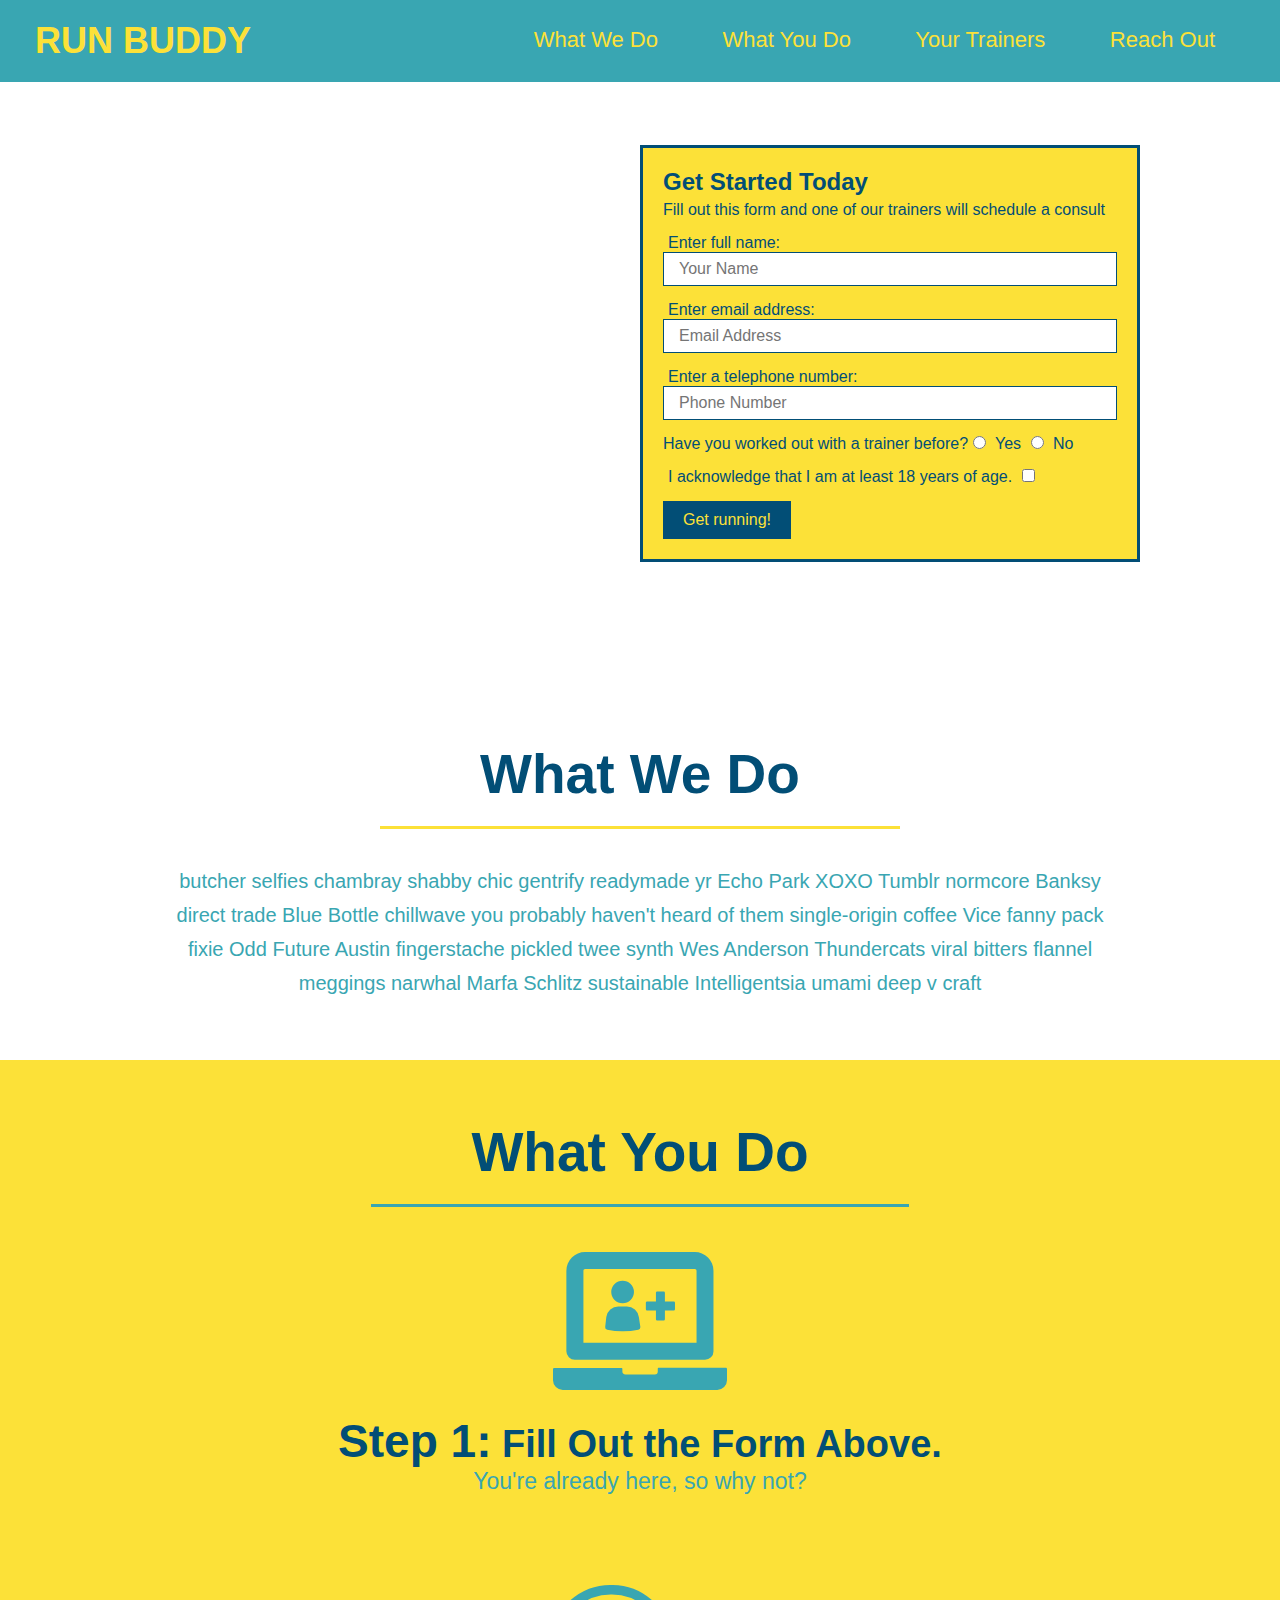
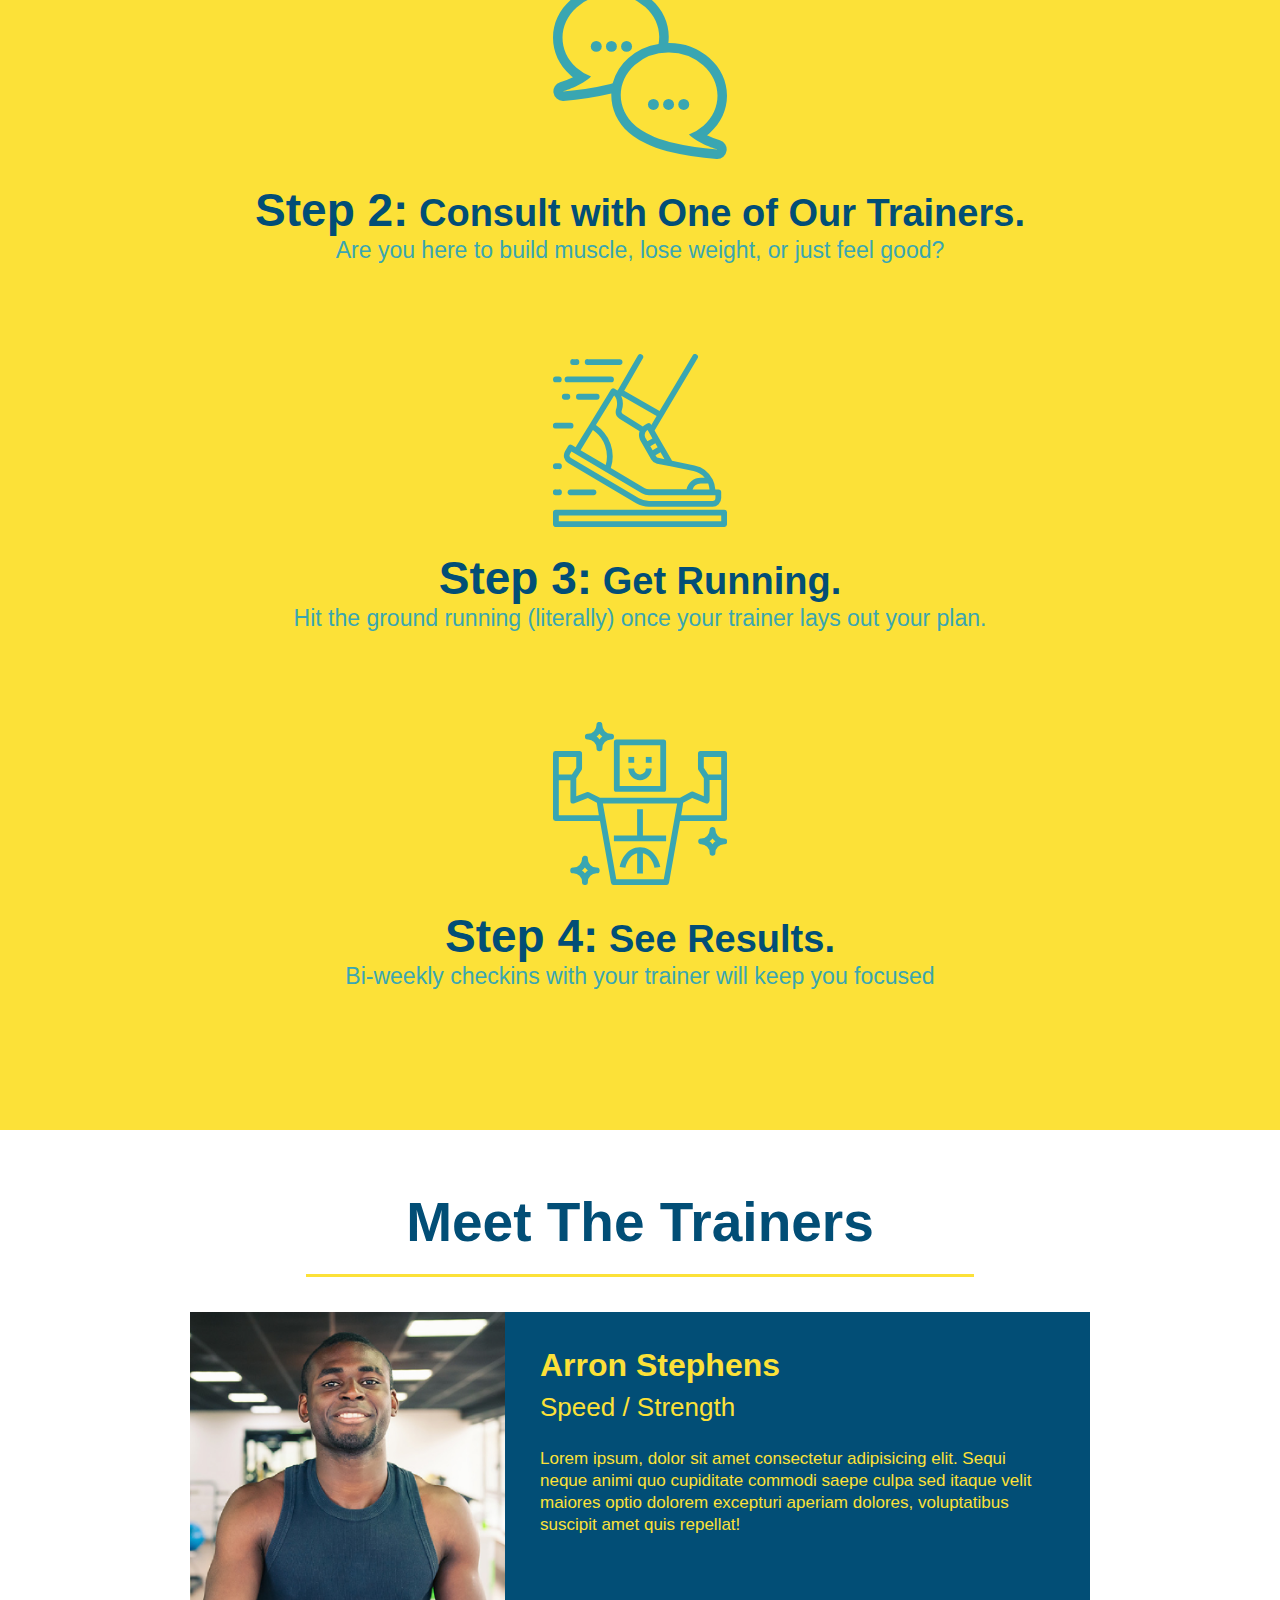
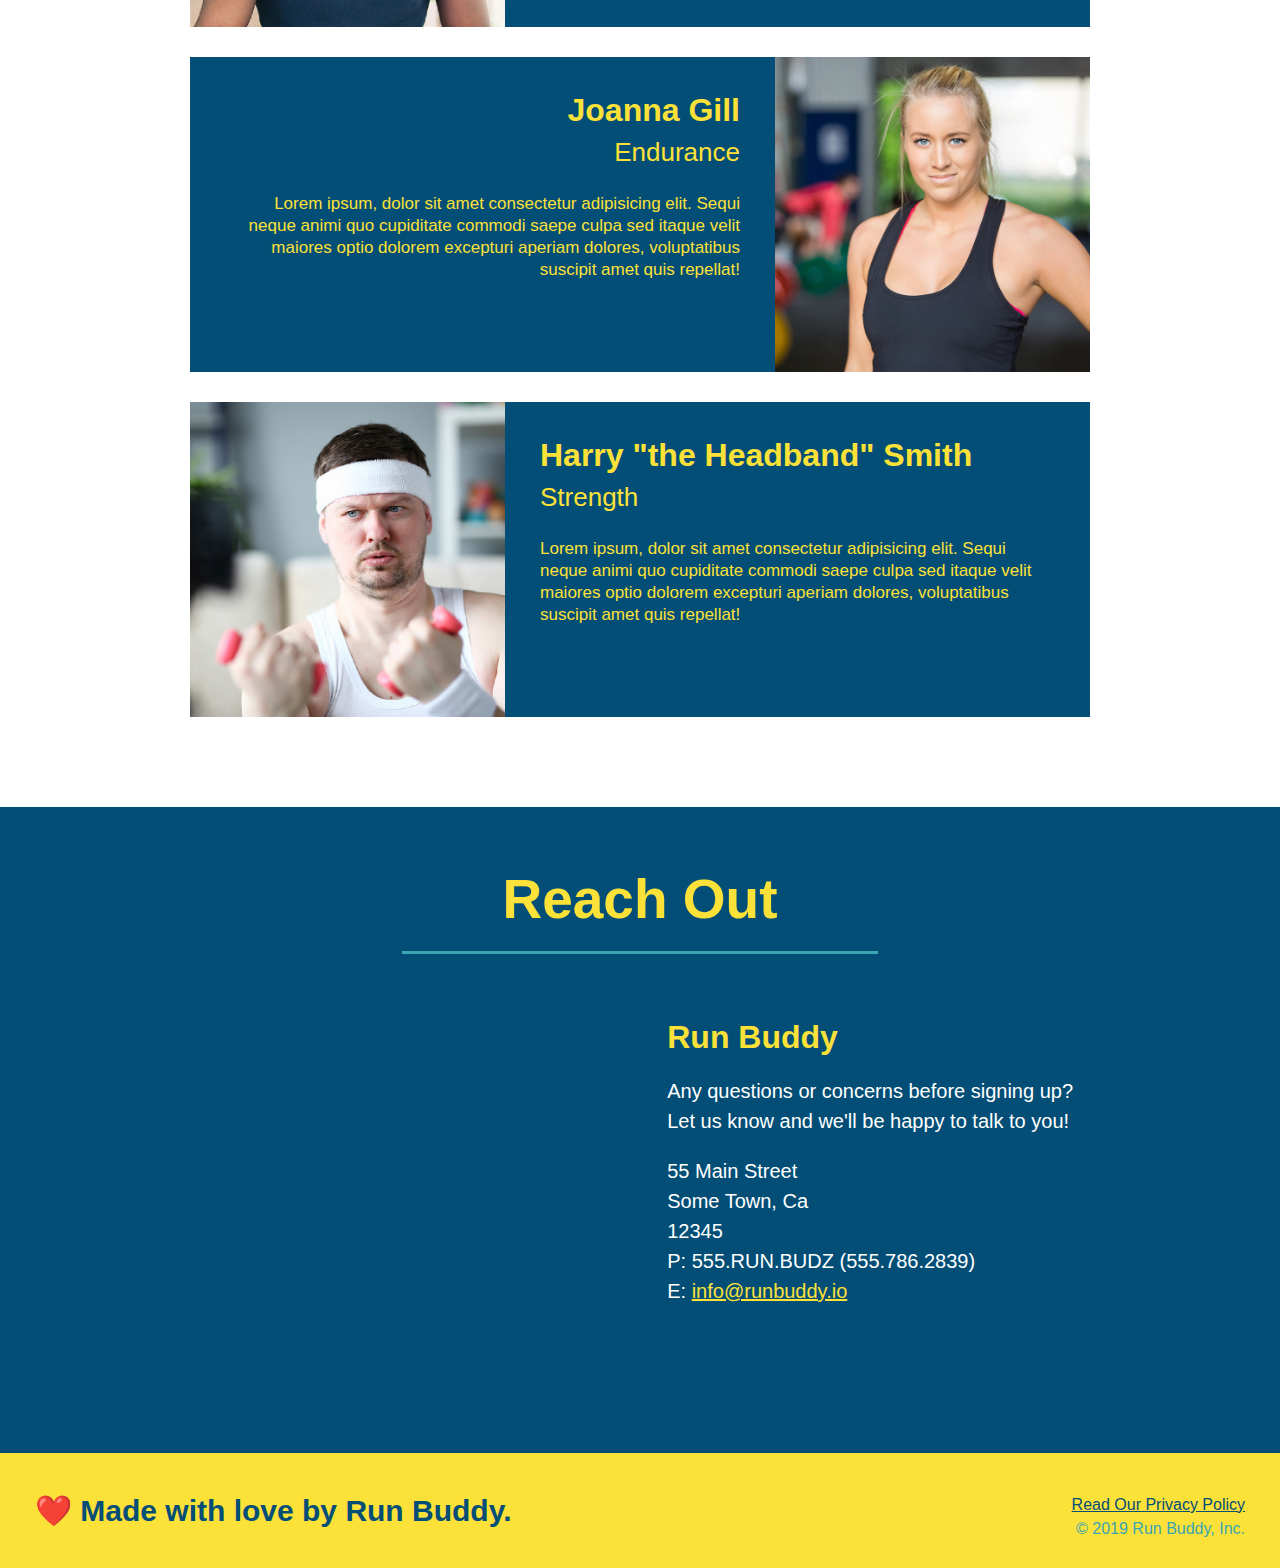
==== index.html @ 7ba54559 "style reach out section" ====
<!DOCTYPE html>
<html lang="en">
<head>
  <meta charset="UTF-8">
  <meta name="viewport" content="width=device-width, initial-scale=1.0">
  <title>Document</title>
  <link rel = "stylesheet" type = "text/css" href = "./assets/css/style.css">
</head>
<body>
<!-- navigation -->
<header>
  <h1>
    <a href="/">RUN BUDDY</a>
  </h1>
  <nav>
    <ul>
      <li>
        <a href="#what-we-do">What We Do</a>
      </li>
      <li>
        <a href="#what-you-do">What You Do</a>
      </li>
      <li>
        <a href="#your-trainers">Your Trainers</a>
      </li>
      <li>
        <a href="#reach-out">Reach Out</a>
      </li>
    </ul>
  </nav>
</header>

<!-- hero/jumbotron -->
<section class="hero">
<div class="hero-form">
<h3>Get Started Today</h3>
<p>Fill out this form and one of our trainers will schedule a consult</p>
<!-- Add form element -->
<form>

  <label for="name">Enter full name:</label>
  <input type="text" placeholder="Your Name" name="name" id="name" class="form-input">
  
  <label for="email">Enter email address:</label>
  <input type="text" placeholder="Email Address" name="email" id="email" class="form-input">
  
  <label for="phone">Enter a telephone number:</label>
  <input type="text" placeholder="Phone Number" name="phone" id="phone" class="form-input">

  <p>
    Have you worked out with a trainer before?
    <input type="radio" name="trainer-confirm" id="trainer-yes" />
    <label for="trainer-yes">Yes</label>
    <input type="radio" name="trainer-confirm" id="trainer-no" />
    <label for="trainer-no">No</label>
  </p>
  <p>
    <label for="checkbox" >
      I acknowledge that I am at least 18 years of age.
    </label>
    <input type="checkbox" name="age-confirm" id="checkbox" />
  </p>
  <button type="submit">
    Get running!
  </button>
</form>
  </div>      
</section>

<!-- "what we do" section -->
<section id="what-we-do" class="intro">
<h2 class="section-title primary-border">What We Do</h2>
<p>
  butcher selfies chambray shabby chic gentrify readymade yr Echo Park XOXO Tumblr normcore Banksy direct trade Blue Bottle chillwave you probably haven't heard of them single-origin coffee Vice fanny pack fixie Odd Future Austin fingerstache pickled twee synth Wes Anderson Thundercats viral bitters flannel meggings narwhal Marfa Schlitz sustainable Intelligentsia umami deep v craft
</p>
</section>

<!-- "what you do" section -->
<section id="what-you-do" class="steps">
<h2 class="section-title secondary-border">What You Do</h2>
<div>
<!-- insert this img element -->
<img src="./assets/images/step-1.svg" alt="" />
<h3>Step 1:<span> Fill Out the Form Above.</span></h3>
<p>You're already here, so why not?</p>
</div>

<div>
<img src="./assets/images/step-2.svg" alt="" />  
<h3>Step 2:<span>  Consult with One of Our Trainers.</span></h3>
<p>Are you here to build muscle, lose weight, or just feel good?</p>
</div>

<div>
<img src="./assets/images/step-3.svg" alt="" />
<h3>Step 3:<span>  Get Running.</span></h3>
<p>Hit the ground running (literally) once your trainer lays out your plan.</p>
</div>

<div>
<img src="./assets/images/step-4.svg" alt="" />
<h3>Step 4:<span>  See Results.</span></h3>
<p>Bi-weekly checkins with your trainer will keep you focused</p>
</div>
</section>

<!-- "meet the trainers" section -->
<section id="your-trainers" class="trainers">
<h2 class="section-title primary-border">Meet The Trainers</h2>
<article class="trainer">
  <img src="./assets/images/trainer-1.jpg" alt="Arron Stephens in his workout clothes, ready to pump iron" />
  <div class="trainer-bio text-left">
    <h3>Arron Stephens</h3>
    <h4>Speed / Strength</h4>
    <p>
      Lorem ipsum, dolor sit amet consectetur adipisicing elit. Sequi neque animi quo cupiditate commodi saepe culpa sed
      itaque velit maiores optio dolorem excepturi aperiam dolores, voluptatibus suscipit amet quis repellat!
    </p>
  </div>
</article>
<!-- second trainer bio -->
<article class="trainer">
  <div class="trainer-bio text-right">
    <h3>Joanna Gill</h3>
    <h4>Endurance</h4>
    <p>
      Lorem ipsum, dolor sit amet consectetur adipisicing elit. Sequi neque animi quo cupiditate commodi saepe culpa sed
      itaque velit maiores optio dolorem excepturi aperiam dolores, voluptatibus suscipit amet quis repellat!
    </p>
  </div>
  <img src="./assets/images/trainer-2.jpg" alt="Joanna Gill cooling off after a workout" />
</article>

<!-- third trainer bio -->
<article class="trainer">
  <img src="./assets/images/trainer-3.jpg" alt="Harry Smith wearing a headband and lifting comically small pink weights" />
  <div class="trainer-bio text-left">
    <h3>Harry "the Headband" Smith</h3>
    <h4>Strength</h4>
    <p>
      Lorem ipsum, dolor sit amet consectetur adipisicing elit. Sequi neque animi quo cupiditate commodi saepe culpa sed
      itaque velit maiores optio dolorem excepturi aperiam dolores, voluptatibus suscipit amet quis repellat!
    </p>
  </div>
</article>
</section>

<!-- "reach out" section -->
<section  id="reach-out" class="contact">
<h2 class="section-title secondary-border">Reach Out</h2>
<div class="contact-info">
  <iframe src="https://www.google.com/maps/embed?pb=!1m18!1m12!1m3!1d3147.1079747227936!2d-120.42364418397035!3d37.92790791110593!2m3!1f0!2f0!3f0!3m2!1i1024!2i768!4f13.1!3m3!1m2!1s0x8090c49129b6ac57%3A0xb56c7eb95a2cd8bd!2sMain%20St%2C%20California%2095327!5e0!3m2!1sen!2sus!4v1616426329495!5m2!1sen!2sus"  
  style="border:0;" 
  allowfullscreen="" 
  loading="lazy">
  </iframe>
  <div>
    <h3>Run Buddy</h3>
    <p>
      Any questions or concerns before signing up?
      <br />
      Let us know and we'll be happy to talk to you!
    </p>
    <address>
      55 Main Street <br/>
      Some Town, Ca <br/>
      12345<br />
      P: 555.RUN.BUDZ (555.786.2839)<br/>
      E: <a href="mailto:info@runbuddy.io">info@runbuddy.io</a>
    </address>
  </div>
</div>
</section>

<!-- footer -->
<footer>
<h2>❤️ Made with love by Run Buddy.</h2>
<div>
<a href="#">Read Our Privacy Policy</a><br />
&copy; 2019 Run Buddy, Inc.
</div>
</footer>
</body>
</html>
---- assets/css/style.css ----
* {
  margin: 0;
  padding: 0;
  box-sizing: border-box;
}
body {
  /* more on this crazy alphanumerical value in a minute! */
  color: #39a6b2;
  font-family: Helvetica, Arial, sans-serif;
}
/* apply styles to <header> */
header {
  padding: 20px 35px;
  background-color: #39a6b2;
}
header h1 {
  font-weight: bold;
  font-size: 36px;
  color: #fce138;
  margin: 0;
  display: inline;
}
header a {
  text-decoration: none;
  color: #fce138;
}
header nav {
  float: right;
  margin: 7px 0;
}
header nav ul li {
  display: inline;
}
header nav ul li a {
  margin: 0 30px;
  font-weight: lighter;
  font-size: 22px;
}
/*-------header ends----------------*/

/*------------------footer section-------------------*/
footer {
  background: #fce138;
  width: 100%;
  padding: 40px 35px;
}
footer h2 {
  display: inline;
  color: #024e76;
  font-size: 30px;
  margin: 0;
}
footer div {
  float: right;
  line-height: 1.5;
  text-align: right;
}
footer a {
  color: #024e76;
}
/*-------------footer ends--------------*/


/* Hero Style Start */
.hero {
  background-image: url("https://static.fullstack-bootcamp.com/module-1/hero-bg.jpg"); 
  height: 600px;
  background-size: cover;
  background-position: center;
  position: relative;
}
.hero-form {
 border: 3px solid #024e76;
  background-color: #fce138;
  padding: 20px;
  width: 500px;
  color: #024e76;
  position: absolute;
  bottom: 120px;
  right: 140px;
}

.hero-form h3 {
  font-size: 24px;
  margin: 0;
}

.hero-form p {
  margin: 5px 0 15px 0;
}

.form-input {
  border: 1px solid #024e76;
  display: block;
  padding: 7px 15px;
  font-size: 16px;
  color: #024e76;
  width: 100%;
  margin-bottom: 15px;
}
.hero-form label {
  margin: 0 5px;
}
.hero-form button {
  color: #fce138;
  background-color: #024e76;
  border: none;
  padding: 10px 20px;
  font-size: 16px;
}
/* Hero Style End */

/*------what we do section-------*/
.intro {
  text-align: center;
}
.intro h2 {

}
.intro p {
  line-height: 1.7;
  color: #39a6b2;
  width: 80%;
  font-size: 20px;
  margin: 0 auto;
}
/*--------what we do section ends-----*/


/*----------what you do section---------*/
.steps {
  text-align: center;
  background: #fce138;
}
.steps h2 {
  
}
.steps div {
  margin-bottom: 80px;
}

.steps img {
  width: 15%;
  margin: 10px 0;
}

.steps h3 {
  color: #024e76;
  font-size: 46px;
  margin-top: 10px;
}

.steps p {
  color: #39a6b2;
  font-size: 23px;
}
.steps span {
  font-size: 38px;
}
/*--------------what you do section ends--------*/

/*----meet the trainers section-------*/
.trainers {
  text-align: center;
}
.trainer {
  width: 900px;
  margin: 0 auto 30px auto;
  background: #024e76;
  color: #fce138;
  overflow: auto;
}
.trainer img {
  width: 35%;
  float: left;
}

.trainer-bio {
  padding: 35px;
  float: left;
  width: 65%;
}

.trainer-bio h3 {
  font-size: 32px;
  margin-bottom: 8px;
}

.trainer-bio h4 {
  font-weight: lighter;
  font-size: 26px;
  margin-bottom: 25px;
}

.trainer-bio p {
  font-size: 17px;
  line-height: 1.3;
}

/*--------------meet the trainers ends--------*/

/*-------------reach out section----------------*/
.contact {
  text-align: center;
  background: #024e76;
}
.contact h2 {
  color: #fce138;
}
.contact-info iframe {
  width: 400px;
  height: 400px;
}
.contact-info div {
  width: 410px;
  display: inline-block;
  vertical-align: top;
  text-align: left;
  margin: 30px 0 0 60px;
  color: white;
}
.contact-info h3 {
  color: #fce138;
  font-size: 32px;
}

.contact-info p, .contact-info address {
  margin: 20px 0;
  line-height: 1.5;
  font-size: 20px;
  font-style: normal;
}

.contact-info a {
  color: #fce138;
}






/*------------------------------reach out ends-------------*/




/*----------independent section-----*/
section {
  padding: 60px;
}

.section-title {
  font-size: 55px;
  color: #024e76;
  margin-bottom: 35px;
  padding: 0 100px 20px 100px;
  display: inline-block;
  border-bottom: 3px solid;
}

.primary-border {
  border-color: #fce138;
}

.secondary-border {
  border-color: #39a6b2;
}
.text-left {
  text-align: left;
}

.text-right {
  text-align: right;
}
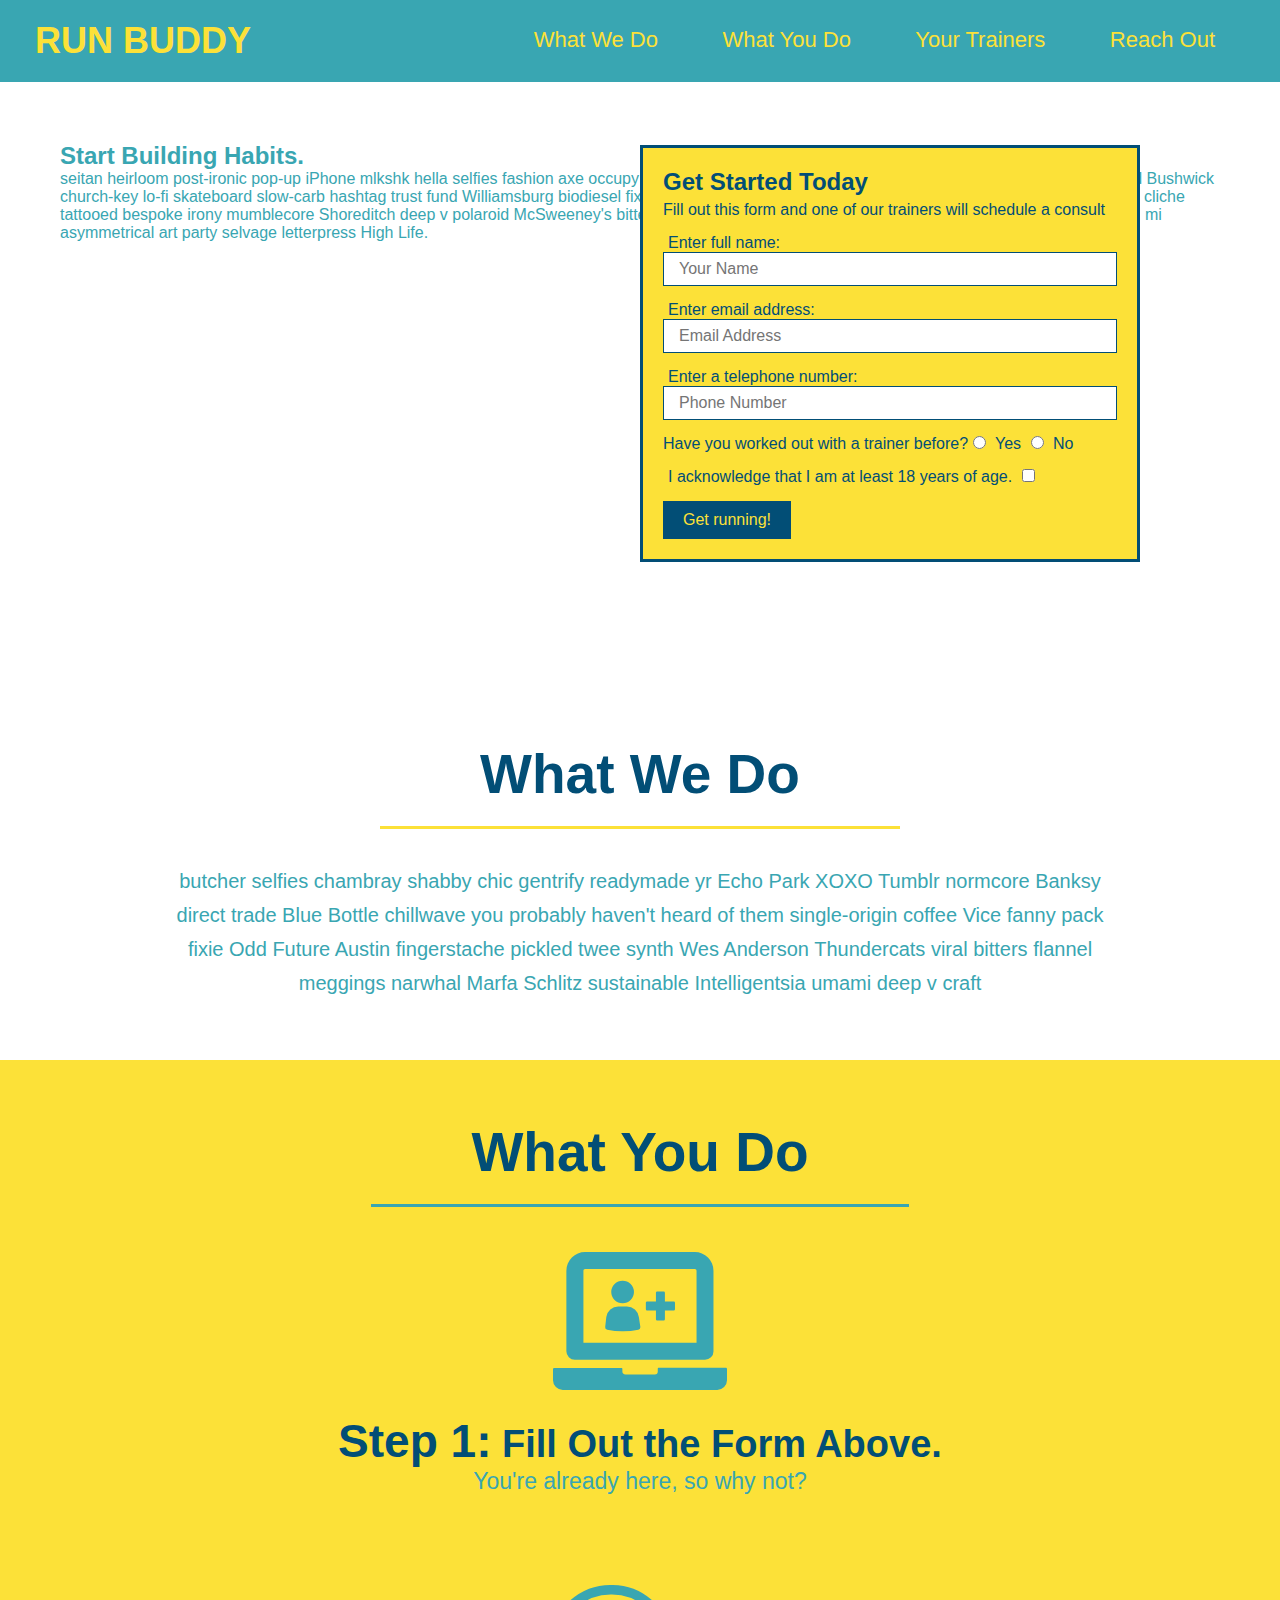
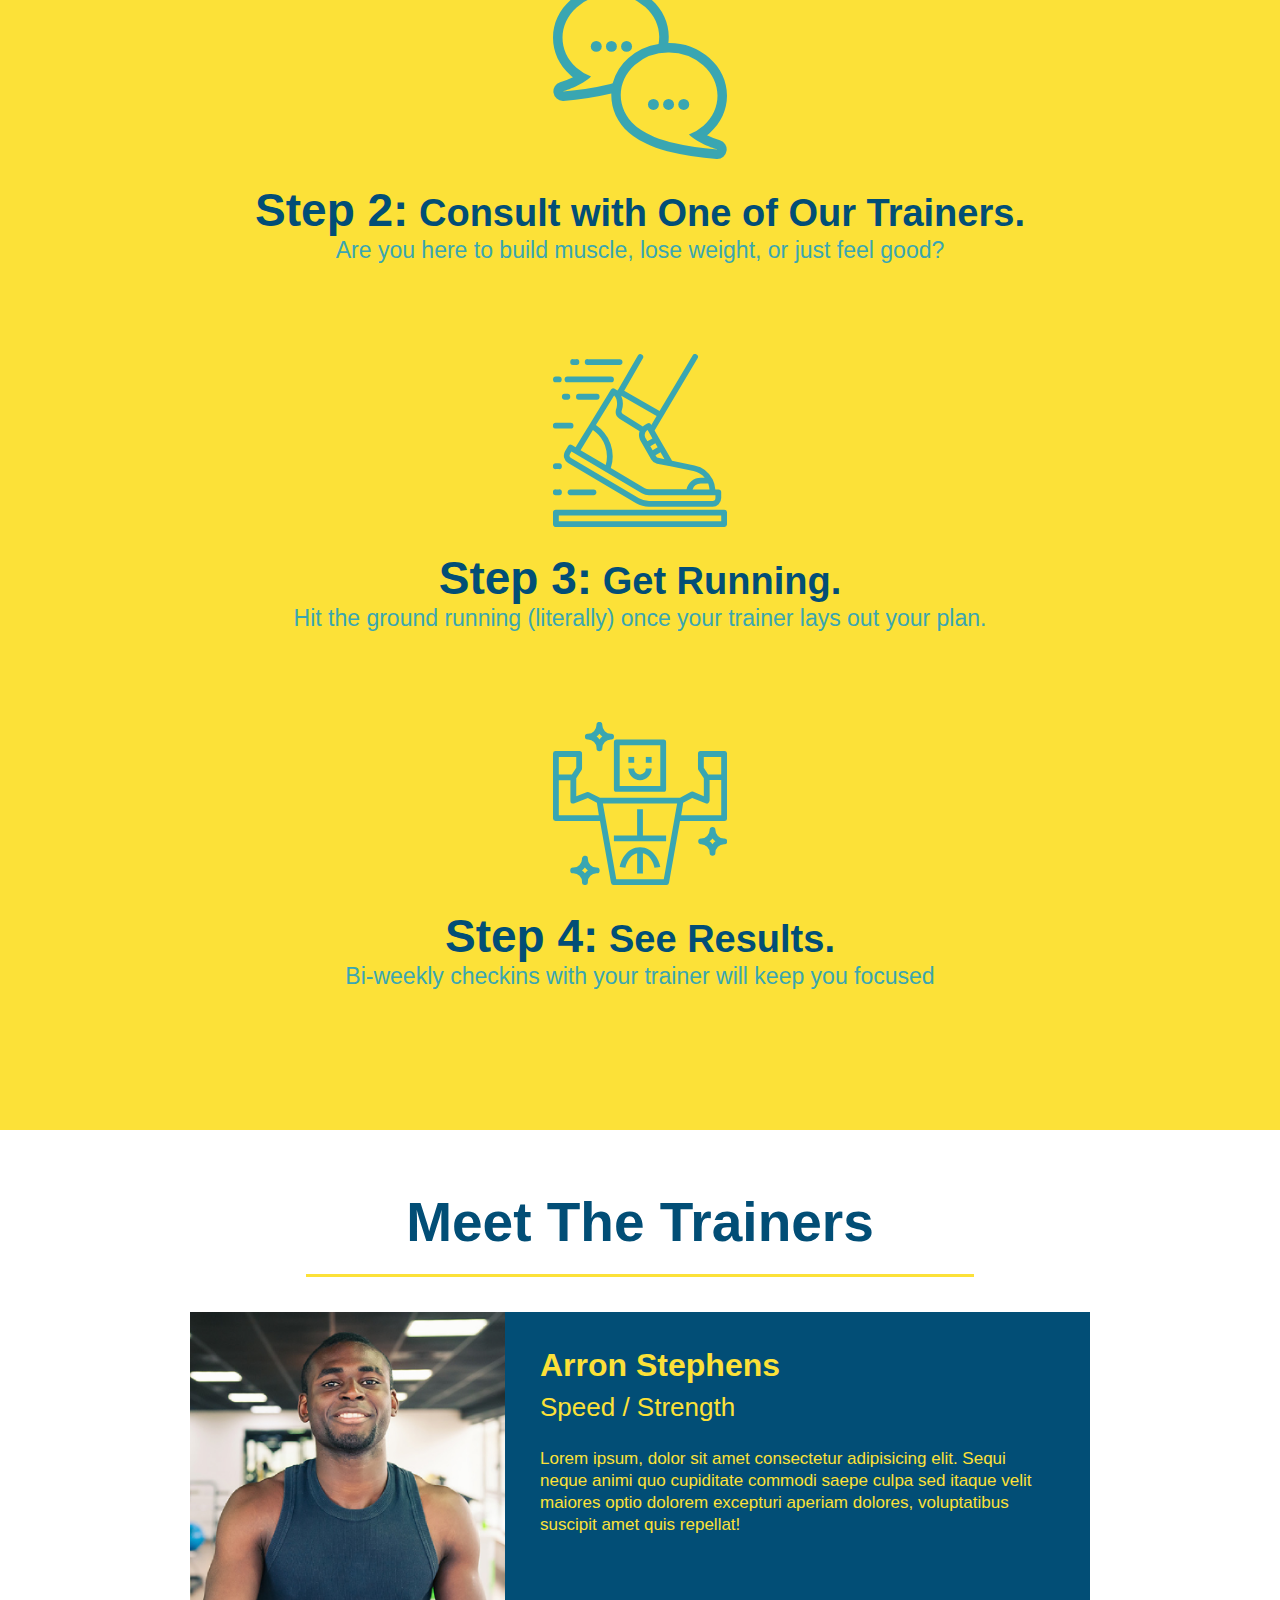
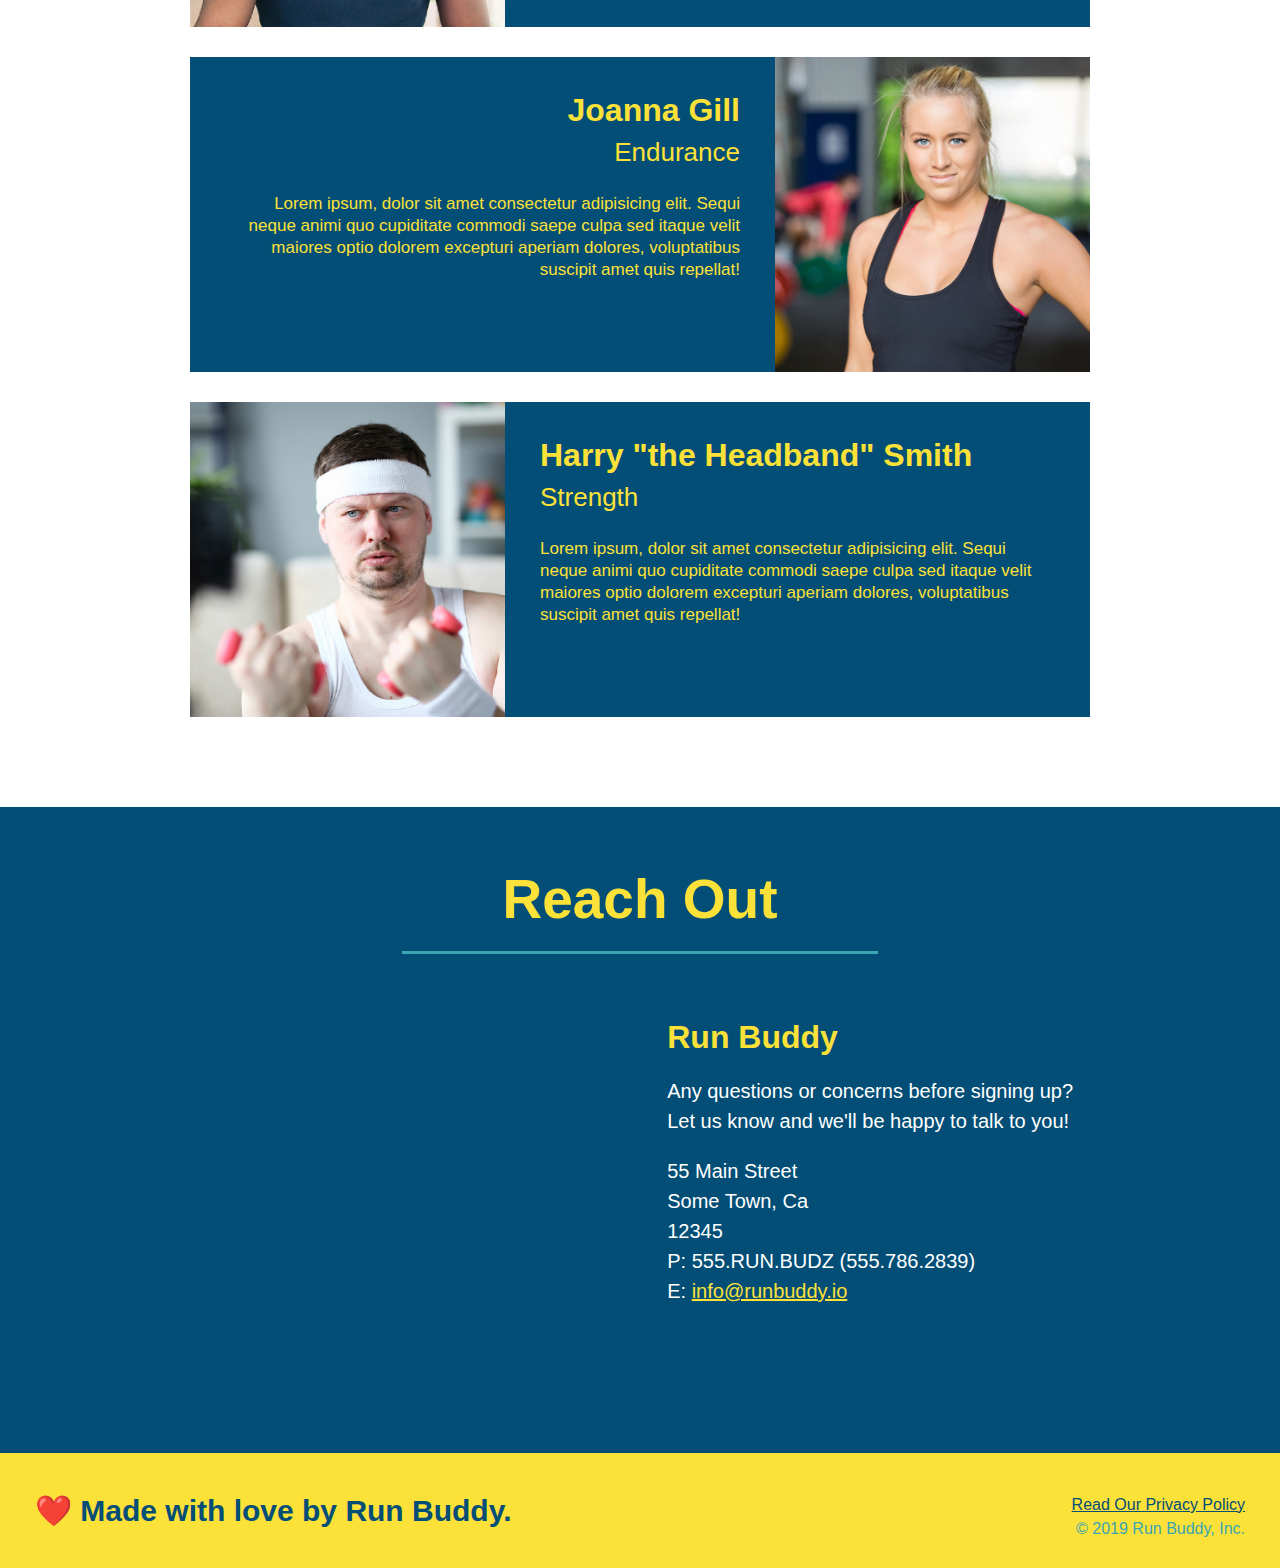
==== commit 771f9a42: "add content to hero, replace image" ====
--- a/index.html
+++ b/index.html
@@ -32,6 +32,13 @@
 
 <!-- hero/jumbotron -->
 <section class="hero">
+  <div class="hero-cta">
+  
+    <h2>Start Building Habits.</h2>
+    <p>
+      seitan heirloom post-ironic pop-up iPhone mlkshk hella selfies fashion axe occupy readymade put a bird on it messenger bag Wes Anderson Schlitz plaid Bushwick church-key lo-fi skateboard slow-carb hashtag trust fund Williamsburg biodiesel fixie farm-to-table 8-bit banjo XOXO Banksy chillwave bicycle rights retro cliche tattooed bespoke irony mumblecore Shoreditch deep v polaroid McSweeney's bitters cray gentrify tofu Marfa you probably haven't heard of them yr banh mi asymmetrical art party selvage letterpress High Life.
+    </p>
+  </div>
 <div class="hero-form">
 <h3>Get Started Today</h3>
 <p>Fill out this form and one of our trainers will schedule a consult</p>
--- a/assets/css/style.css
+++ b/assets/css/style.css
@@ -63,7 +63,10 @@
 
 /* Hero Style Start */
 .hero {
+  /*
   background-image: url("https://static.fullstack-bootcamp.com/module-1/hero-bg.jpg"); 
+  */
+  background-image: url("https://static.fullstack-bootcamp.com/module-2/flipped-hero-image.jpg");
   height: 600px;
   background-size: cover;
   background-position: center;
@@ -107,6 +110,9 @@
   border: none;
   padding: 10px 20px;
   font-size: 16px;
+}
+.hero-cta {
+
 }
 /* Hero Style End */
 
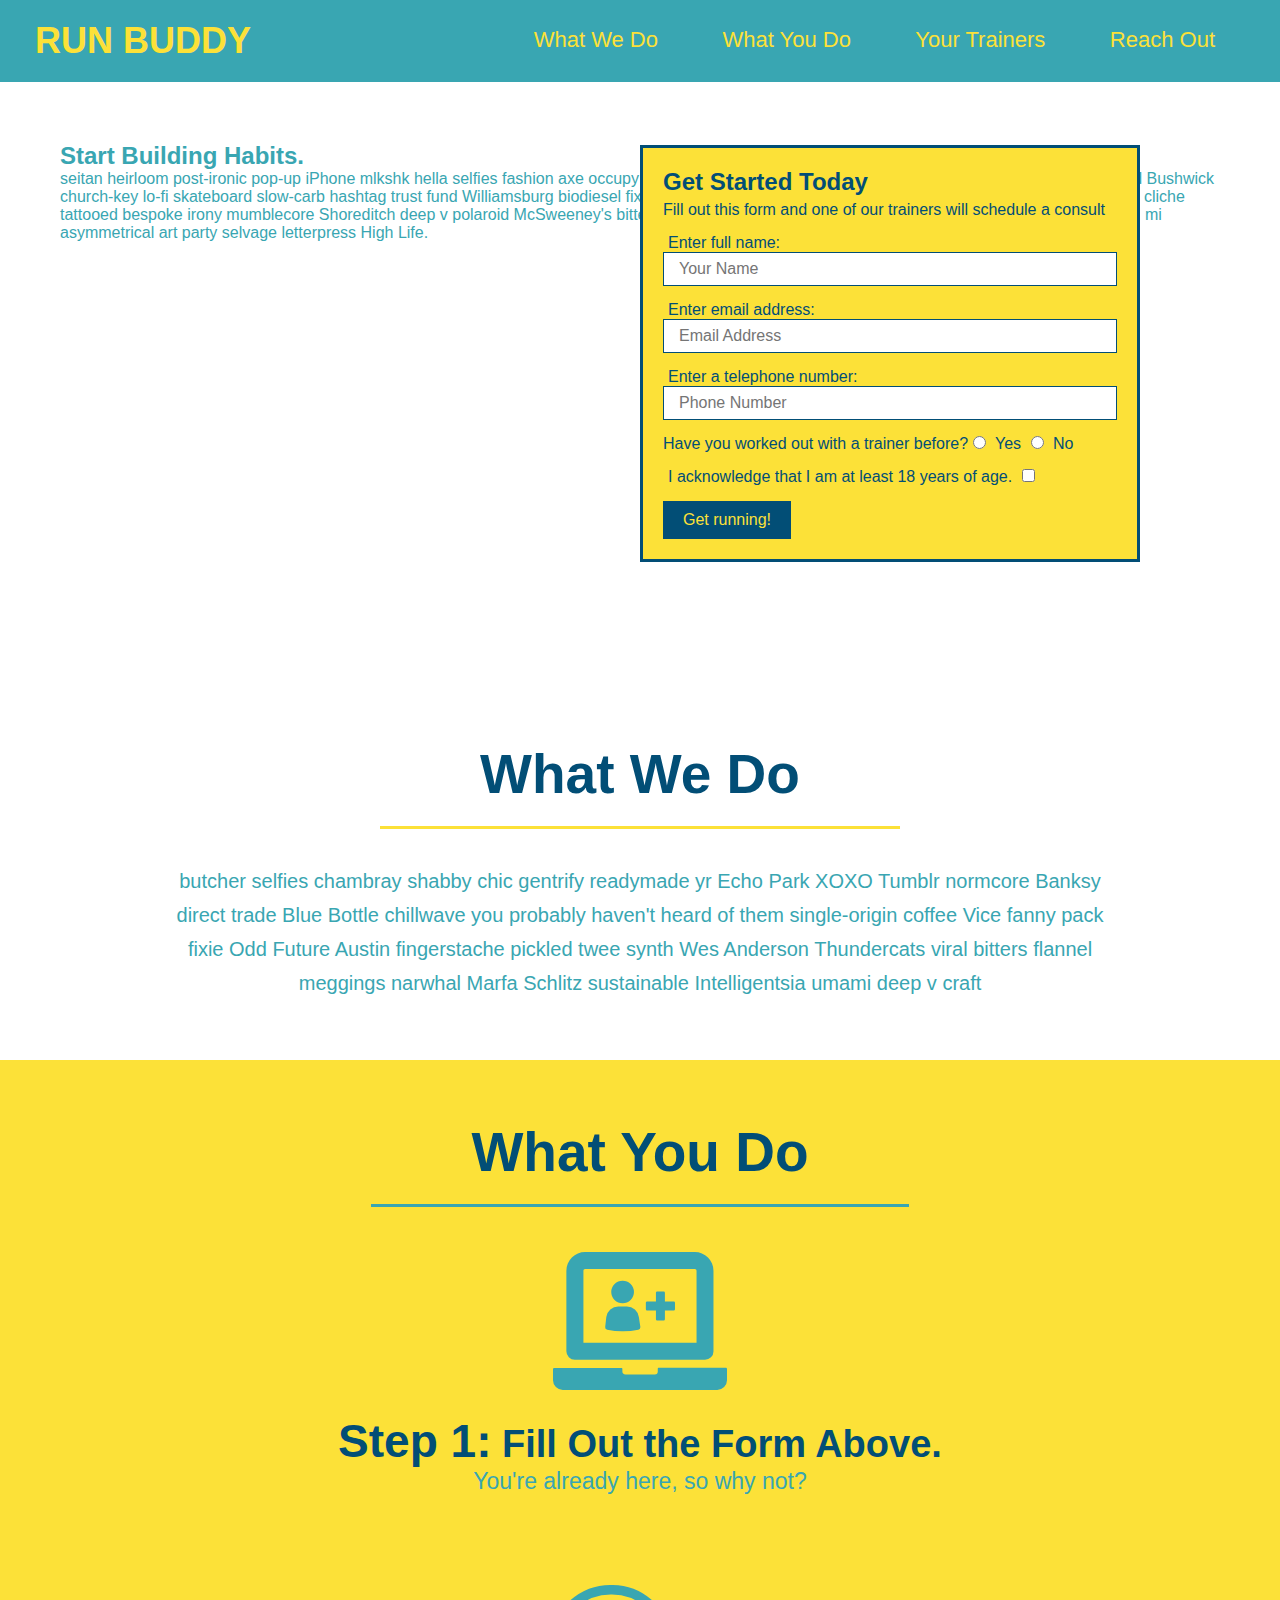
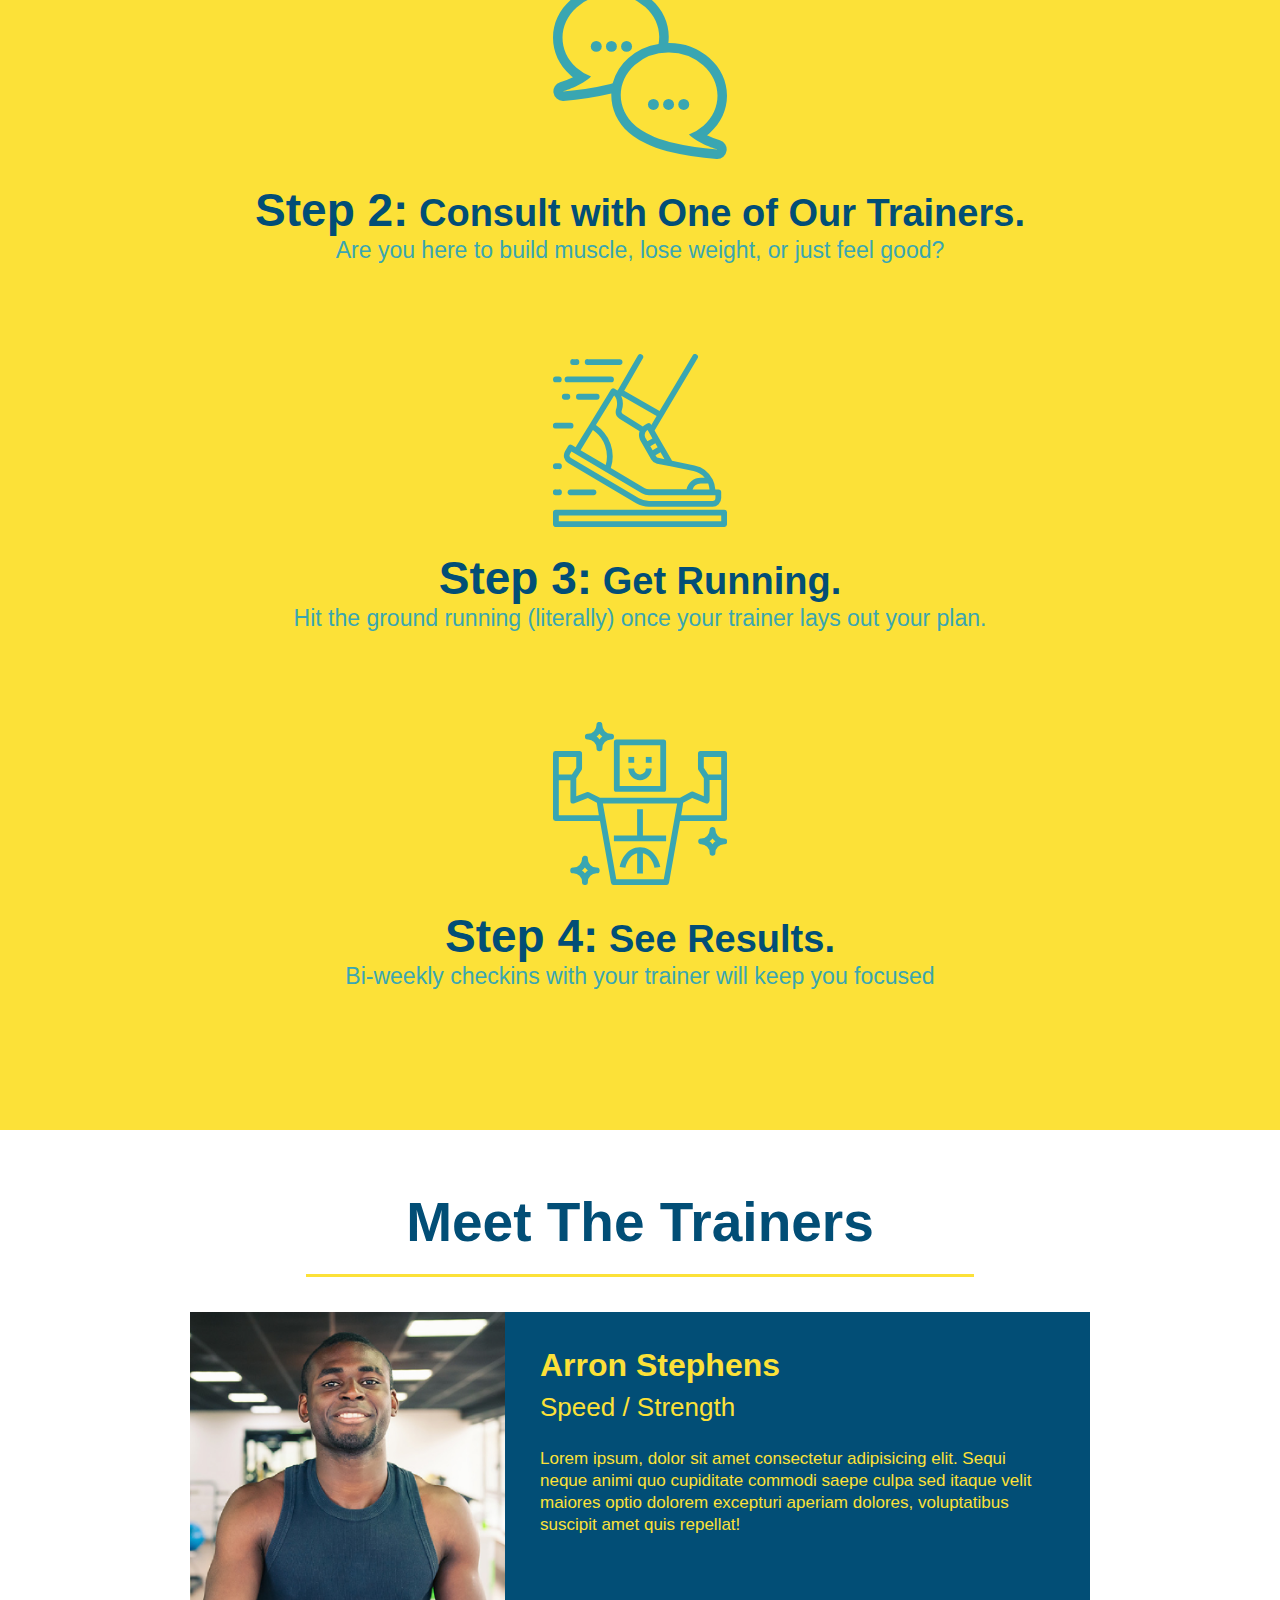
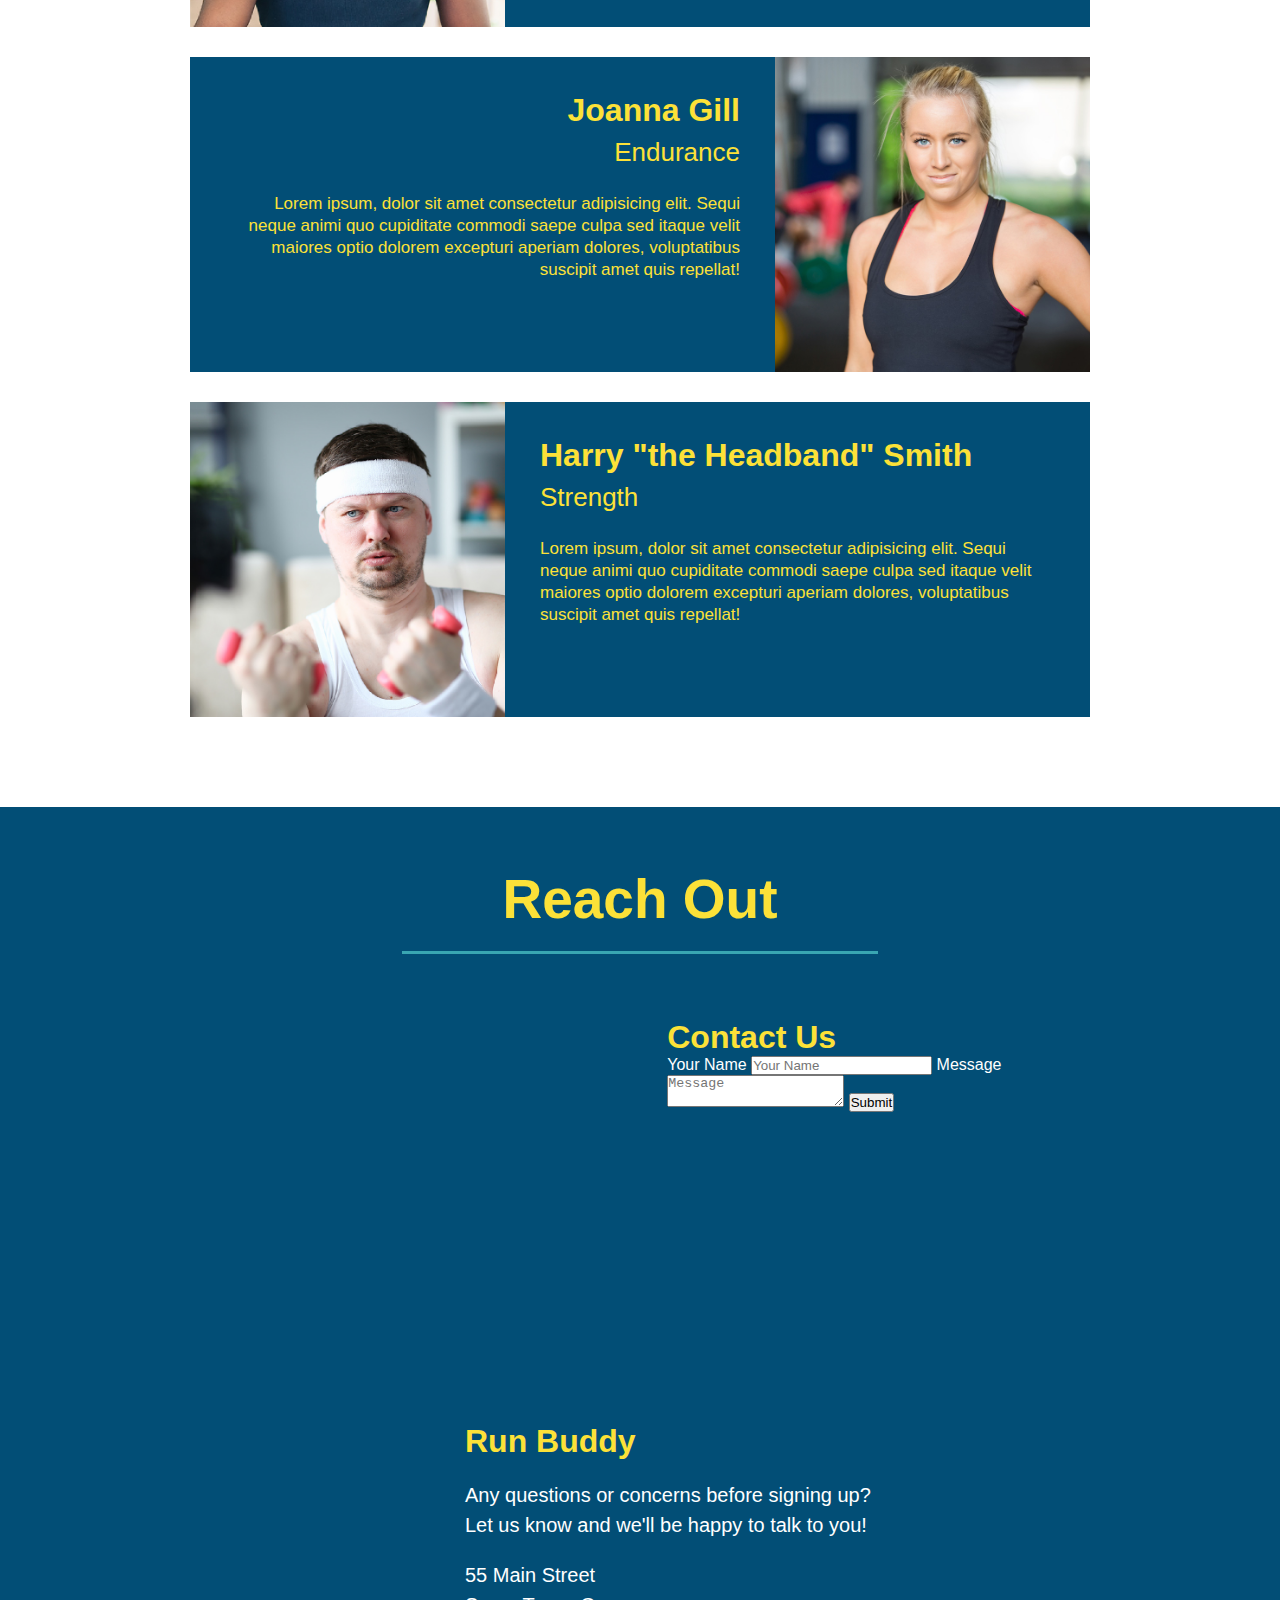
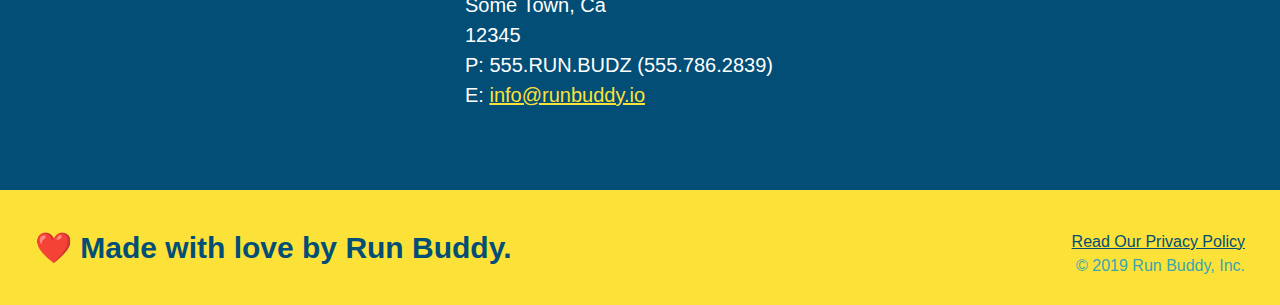
==== commit fbd17db3: "add contact form" ====
--- a/index.html
+++ b/index.html
@@ -161,6 +161,19 @@
   allowfullscreen="" 
   loading="lazy">
   </iframe>
+
+  <div class="contact-form">
+    <h3>Contact Us</h3>
+    <form>
+       <label for="contact-name">Your Name</label>
+       <input type="text" id="contact-name" placeholder="Your Name" />
+  
+       <label for="contact-message">Message</label>
+       <textarea id="contact-message" placeholder="Message"></textarea>
+  
+       <button type="submit">Submit</button>
+      </form>
+  </div>
   <div>
     <h3>Run Buddy</h3>
     <p>
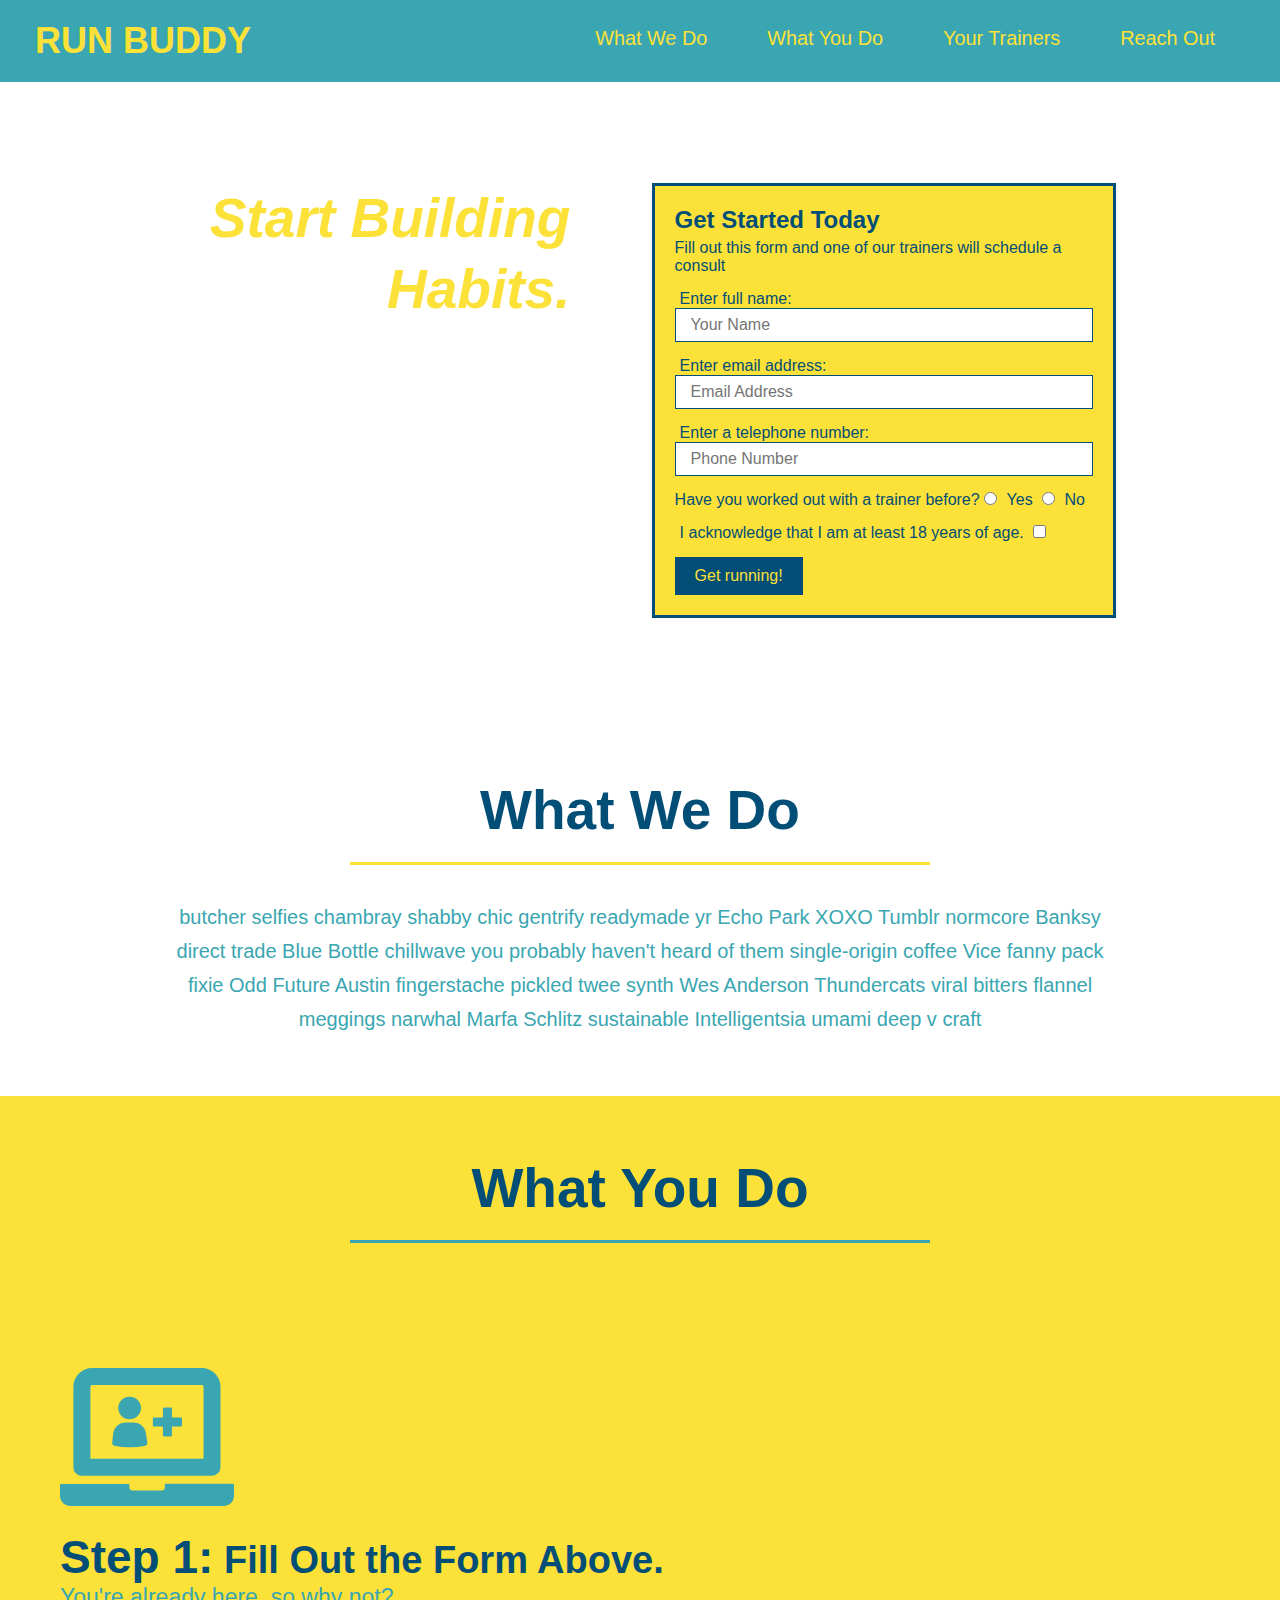
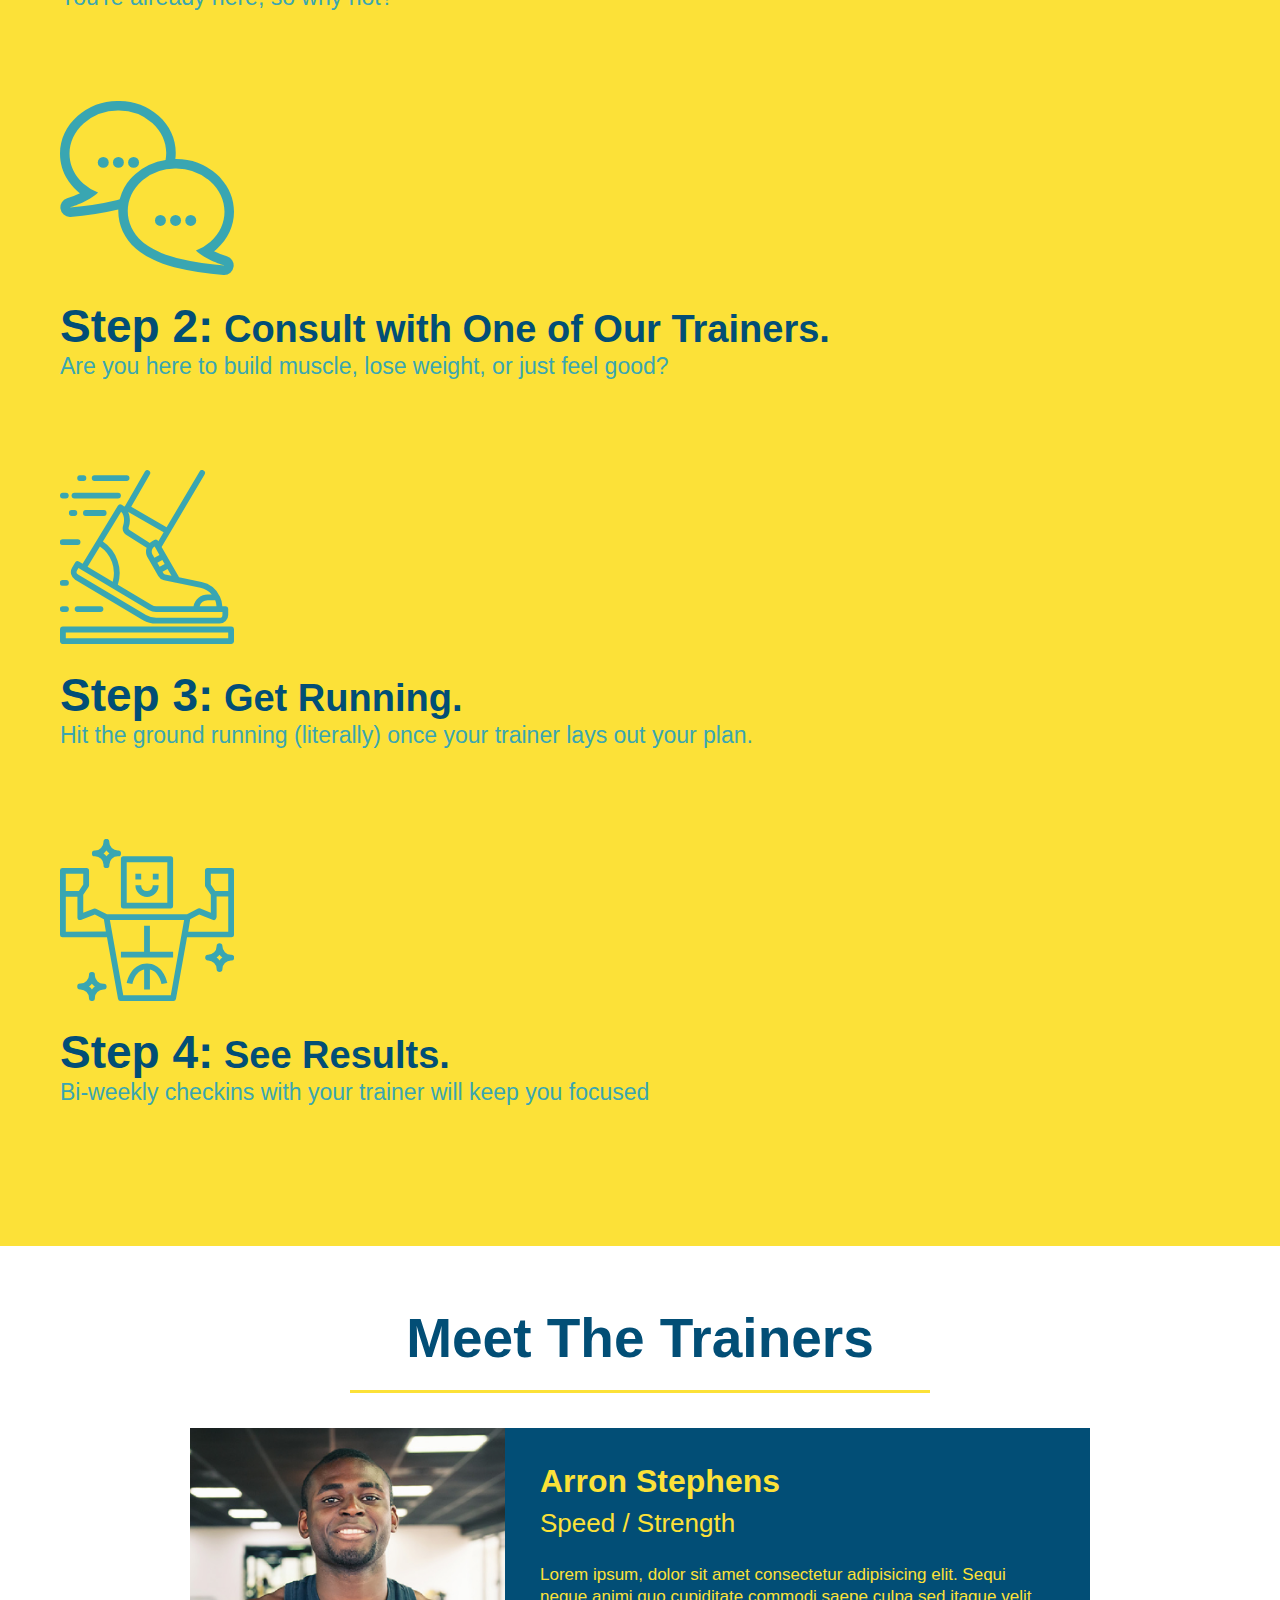
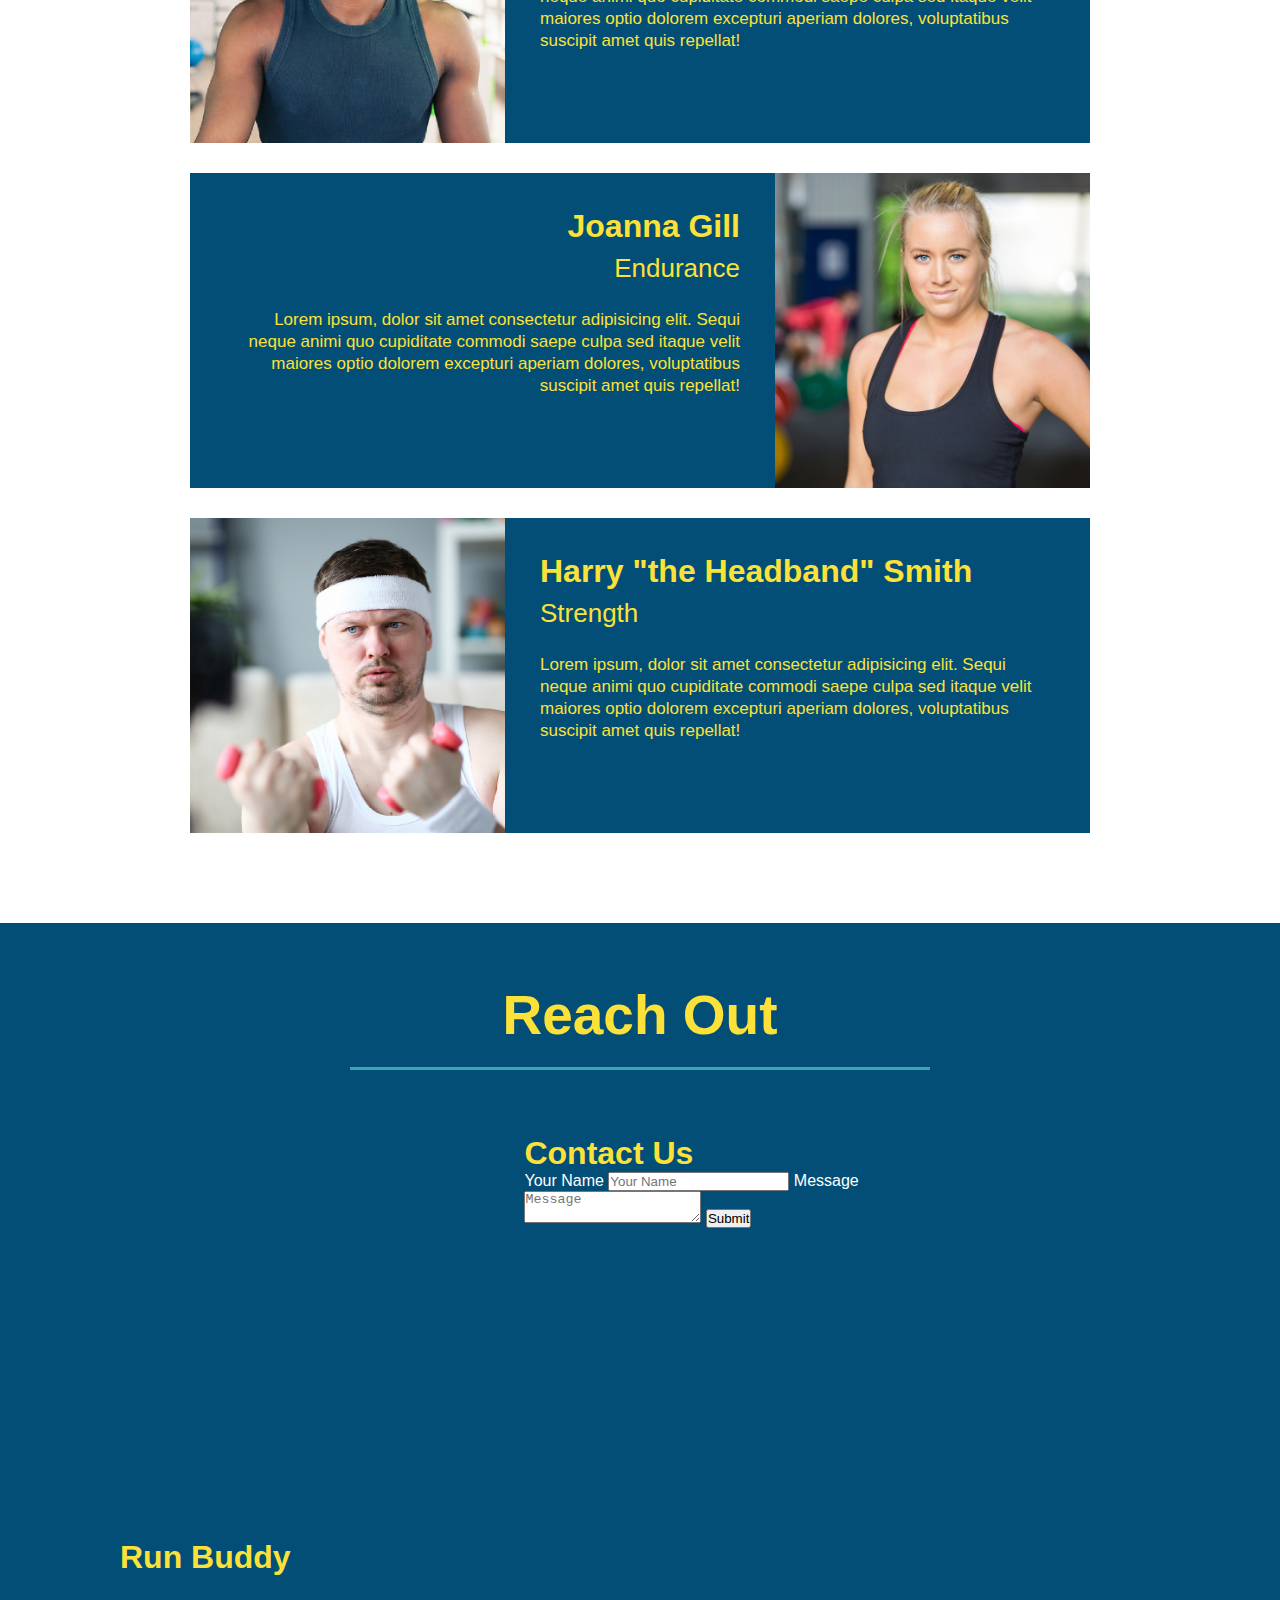
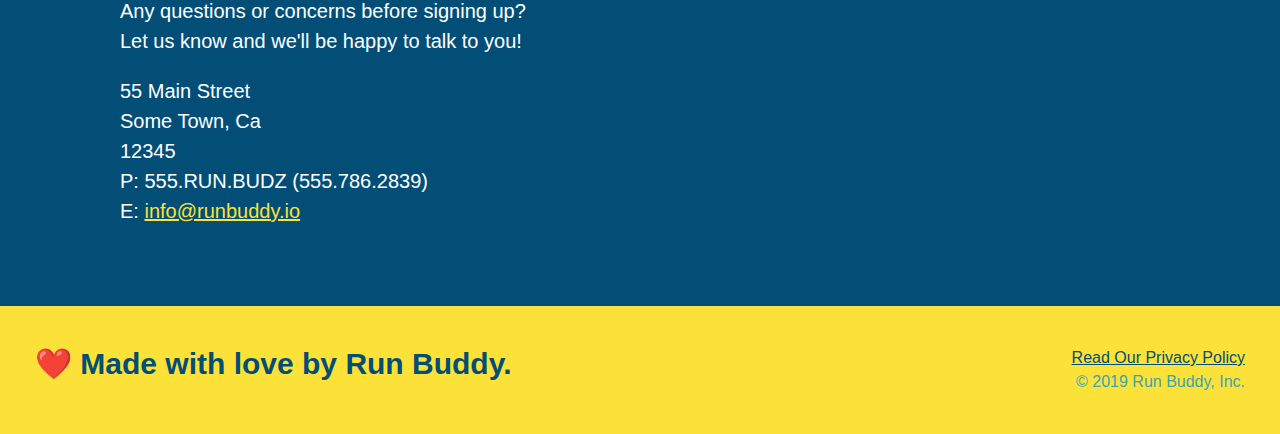
==== commit 7e9b45e9: "center the section title using flexbox" ====
--- a/index.html
+++ b/index.html
@@ -76,15 +76,19 @@
 
 <!-- "what we do" section -->
 <section id="what-we-do" class="intro">
+  <div class="flex-row">
 <h2 class="section-title primary-border">What We Do</h2>
+  </div>
+  <div class="flex-row">
 <p>
   butcher selfies chambray shabby chic gentrify readymade yr Echo Park XOXO Tumblr normcore Banksy direct trade Blue Bottle chillwave you probably haven't heard of them single-origin coffee Vice fanny pack fixie Odd Future Austin fingerstache pickled twee synth Wes Anderson Thundercats viral bitters flannel meggings narwhal Marfa Schlitz sustainable Intelligentsia umami deep v craft
-</p>
+</p> </div>
 </section>
 
 <!-- "what you do" section -->
 <section id="what-you-do" class="steps">
-<h2 class="section-title secondary-border">What You Do</h2>
+  <div class="flex-row">
+<h2 class="section-title secondary-border">What You Do</h2> </div>
 <div>
 <!-- insert this img element -->
 <img src="./assets/images/step-1.svg" alt="" />
@@ -113,7 +117,8 @@
 
 <!-- "meet the trainers" section -->
 <section id="your-trainers" class="trainers">
-<h2 class="section-title primary-border">Meet The Trainers</h2>
+  <div class="flex-row">
+<h2 class="section-title primary-border">Meet The Trainers</h2> </div>
 <article class="trainer">
   <img src="./assets/images/trainer-1.jpg" alt="Arron Stephens in his workout clothes, ready to pump iron" />
   <div class="trainer-bio text-left">
@@ -154,7 +159,8 @@
 
 <!-- "reach out" section -->
 <section  id="reach-out" class="contact">
-<h2 class="section-title secondary-border">Reach Out</h2>
+  <div class="flex-row">
+<h2 class="section-title secondary-border">Reach Out</h2> </div>
 <div class="contact-info">
   <iframe src="https://www.google.com/maps/embed?pb=!1m18!1m12!1m3!1d3147.1079747227936!2d-120.42364418397035!3d37.92790791110593!2m3!1f0!2f0!3f0!3m2!1i1024!2i768!4f13.1!3m3!1m2!1s0x8090c49129b6ac57%3A0xb56c7eb95a2cd8bd!2sMain%20St%2C%20California%2095327!5e0!3m2!1sen!2sus!4v1616426329495!5m2!1sen!2sus"  
   style="border:0;" 
--- a/assets/css/style.css
+++ b/assets/css/style.css
@@ -12,29 +12,42 @@
 header {
   padding: 20px 35px;
   background-color: #39a6b2;
+  display: flex;
+  justify-content: space-between;
+  flex-wrap: wrap;
 }
 header h1 {
   font-weight: bold;
   font-size: 36px;
   color: #fce138;
   margin: 0;
-  display: inline;
+  
 }
 header a {
   text-decoration: none;
   color: #fce138;
 }
 header nav {
-  float: right;
-  margin: 7px 0;
+
+margin: 7px 0;
+
+}
+header nav ul {
+display:flex;
+flex-wrap:wrap;
+justify-content:space-between;
+align-items:center;
+list-style:none;  
 }
 header nav ul li {
+  /*
   display: inline;
+  */
 }
 header nav ul li a {
   margin: 0 30px;
   font-weight: lighter;
-  font-size: 22px;
+  font-size:1.55vw;
 }
 /*-------header ends----------------*/
 
@@ -43,15 +56,22 @@
   background: #fce138;
   width: 100%;
   padding: 40px 35px;
+  display: flex;
+  justify-content: space-between;
+  flex-wrap: wrap;
 }
 footer h2 {
+  /*
   display: inline;
+  */
   color: #024e76;
   font-size: 30px;
   margin: 0;
 }
 footer div {
+  /*
   float: right;
+  */
   line-height: 1.5;
   text-align: right;
 }
@@ -66,21 +86,32 @@
   /*
   background-image: url("https://static.fullstack-bootcamp.com/module-1/hero-bg.jpg"); 
   */
+  /*
+  height: 600px;
+  position: relative;
+  */
   background-image: url("https://static.fullstack-bootcamp.com/module-2/flipped-hero-image.jpg");
-  height: 600px;
   background-size: cover;
   background-position: center;
-  position: relative;
-}
+  display: flex;
+  flex-wrap: wrap;
+  justify-content: center;
+ 
+}
+
 .hero-form {
+/*
+  bottom: 120px;
+  right: 140px;
+  position: absolute;
+  width: 500px;
+*/
  border: 3px solid #024e76;
   background-color: #fce138;
   padding: 20px;
-  width: 500px;
-  color: #024e76;
-  position: absolute;
-  bottom: 120px;
-  right: 140px;
+  color: #024e76;
+  width:40%;
+  margin: 3.5%;
 }
 
 .hero-form h3 {
@@ -112,13 +143,25 @@
   font-size: 16px;
 }
 .hero-cta {
-
+  width: 35%;
+  text-align: right;
+  margin: 3.5%;
+  color: #fff;
+  font-size: 18px;
+  line-height: 1.3;
+}
+.hero-cta h2 {
+  font-style: italic;
+  font-size: 55px;
+  color: #fce138;
 }
 /* Hero Style End */
 
 /*------what we do section-------*/
 .intro {
-  text-align: center;
+  /*
+  text-align: center;
+  */
 }
 .intro h2 {
 
@@ -129,13 +172,16 @@
   width: 80%;
   font-size: 20px;
   margin: 0 auto;
+  text-align: center;
 }
 /*--------what we do section ends-----*/
 
 
 /*----------what you do section---------*/
 .steps {
-  text-align: center;
+  /*
+  text-align: center;
+  */
   background: #fce138;
 }
 .steps h2 {
@@ -167,7 +213,9 @@
 
 /*----meet the trainers section-------*/
 .trainers {
-  text-align: center;
+  /*
+  text-align: center;
+  */
 }
 .trainer {
   width: 900px;
@@ -207,7 +255,9 @@
 
 /*-------------reach out section----------------*/
 .contact {
-  text-align: center;
+  /*
+  text-align: center;
+  */
   background: #024e76;
 }
 .contact h2 {
@@ -259,12 +309,21 @@
 .section-title {
   font-size: 55px;
   color: #024e76;
+  border-bottom: 3px solid;
+  padding-bottom: 20px;
+text-align: center;
+margin: 0 auto 35px auto;
+width: 50%;
+  /*
   margin-bottom: 35px;
   padding: 0 100px 20px 100px;
   display: inline-block;
-  border-bottom: 3px solid;
-}
-
+  */
+ 
+}
+.flex-row {
+  display: flex;
+}
 .primary-border {
   border-color: #fce138;
 }
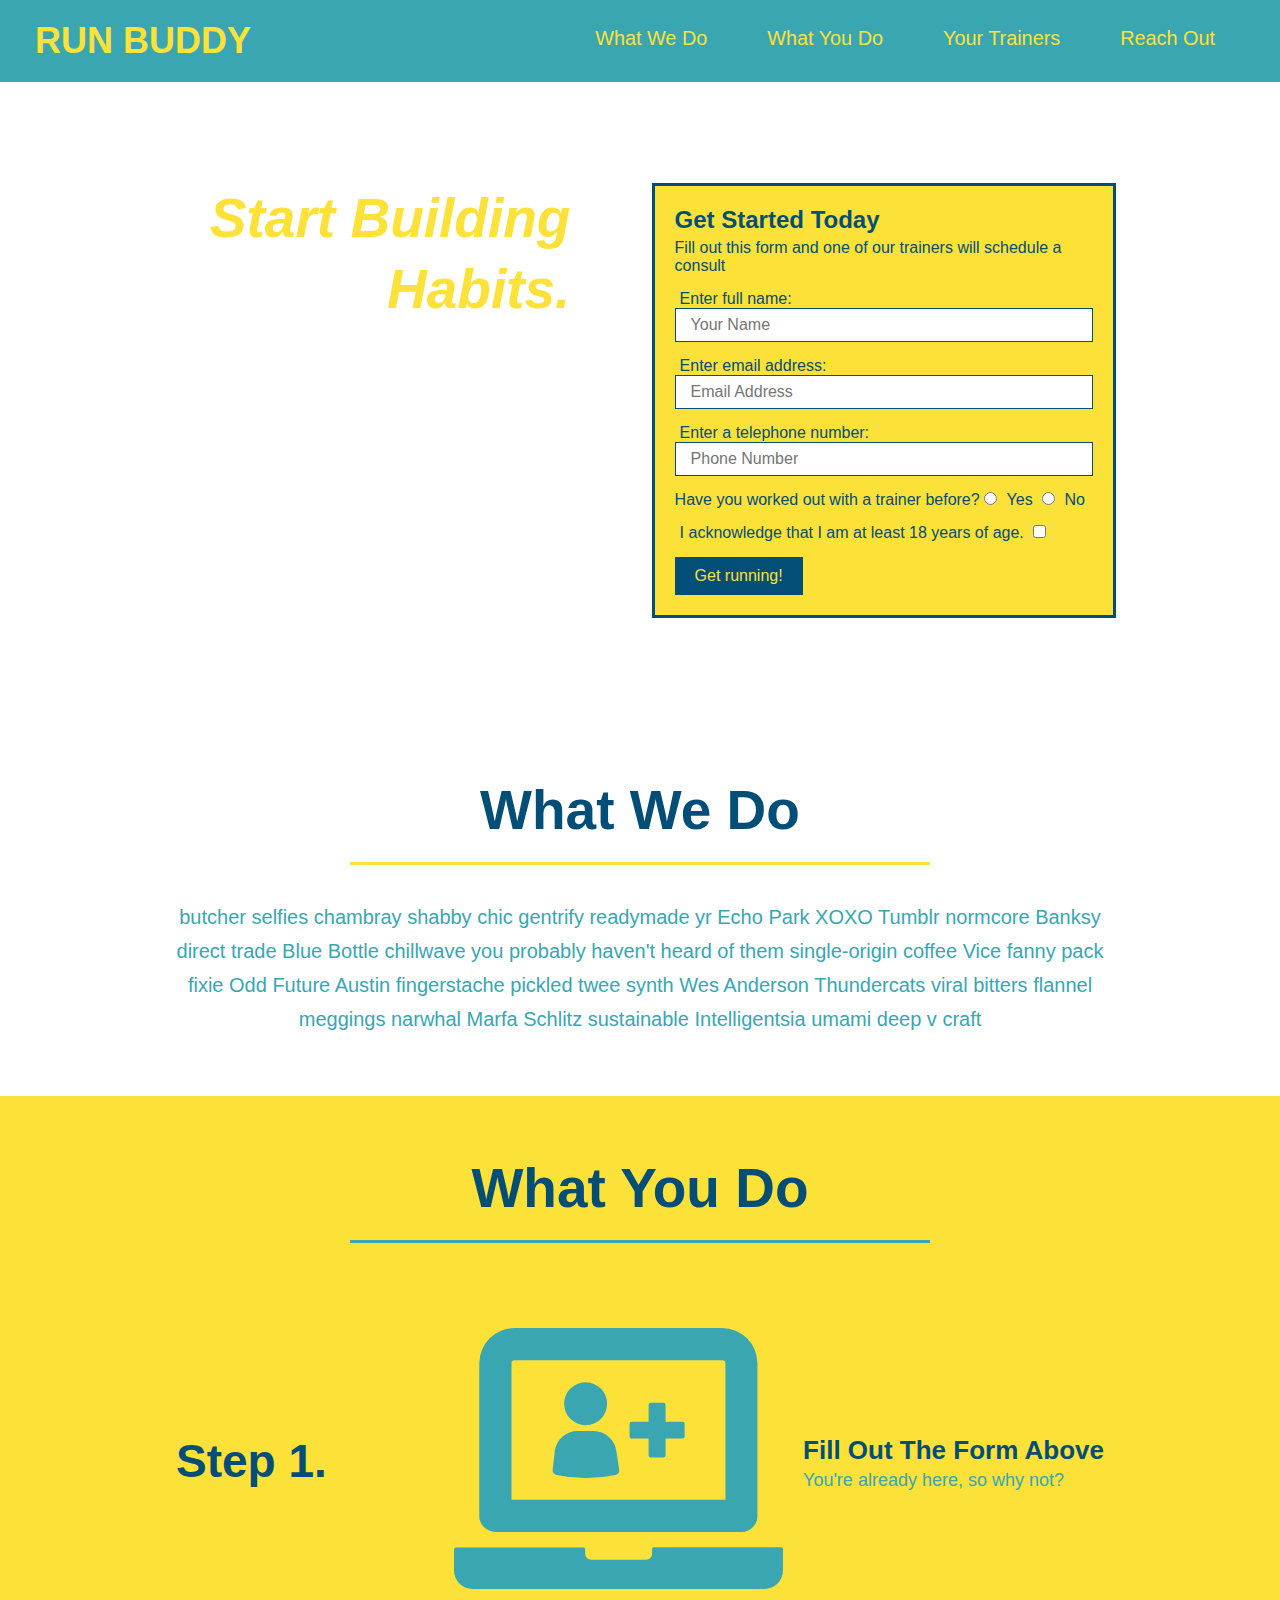
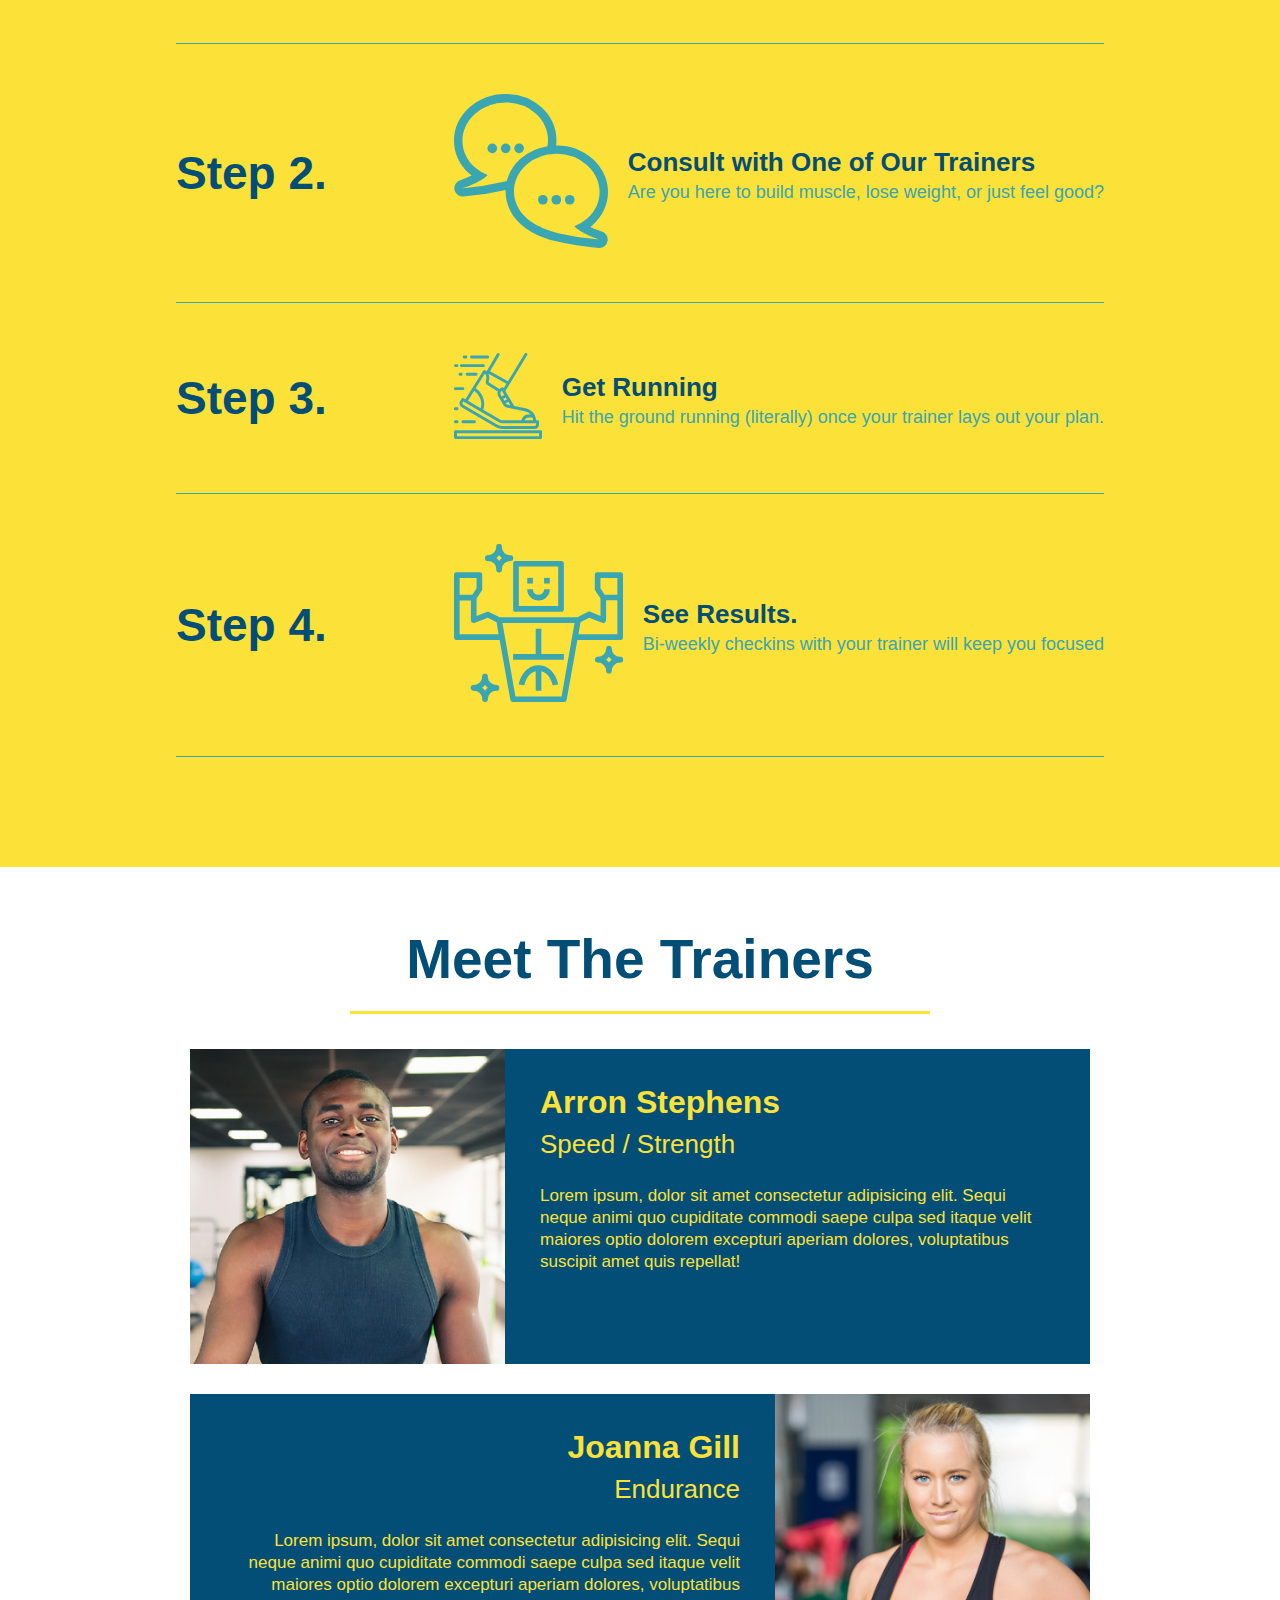
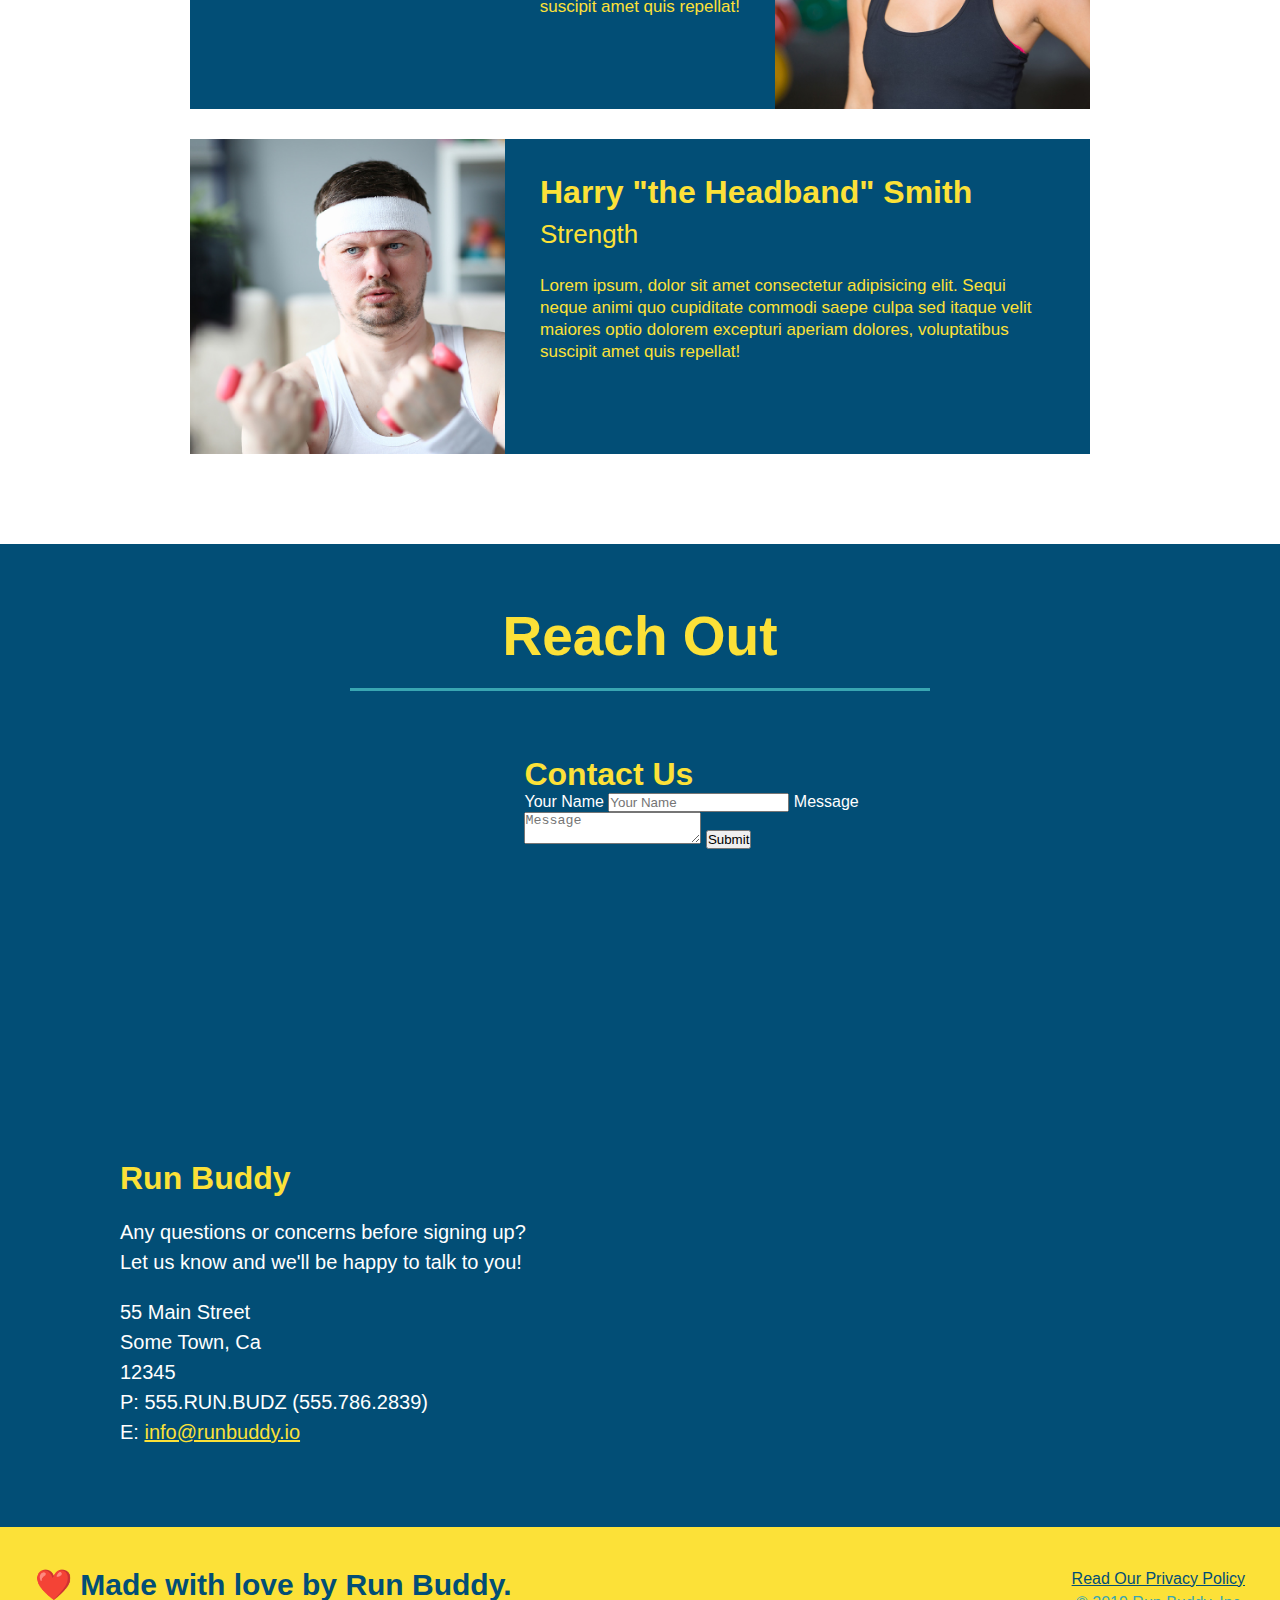
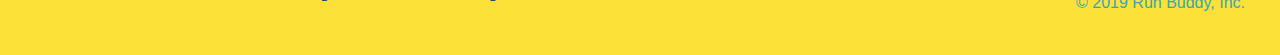
==== commit 5ab8cbbc: "add flexbox to the steps" ====
--- a/index.html
+++ b/index.html
@@ -89,30 +89,66 @@
 <section id="what-you-do" class="steps">
   <div class="flex-row">
 <h2 class="section-title secondary-border">What You Do</h2> </div>
-<div>
-<!-- insert this img element -->
-<img src="./assets/images/step-1.svg" alt="" />
-<h3>Step 1:<span> Fill Out the Form Above.</span></h3>
-<p>You're already here, so why not?</p>
-</div>
-
-<div>
-<img src="./assets/images/step-2.svg" alt="" />  
-<h3>Step 2:<span>  Consult with One of Our Trainers.</span></h3>
-<p>Are you here to build muscle, lose weight, or just feel good?</p>
-</div>
-
-<div>
-<img src="./assets/images/step-3.svg" alt="" />
-<h3>Step 3:<span>  Get Running.</span></h3>
-<p>Hit the ground running (literally) once your trainer lays out your plan.</p>
-</div>
-
-<div>
-<img src="./assets/images/step-4.svg" alt="" />
-<h3>Step 4:<span>  See Results.</span></h3>
-<p>Bi-weekly checkins with your trainer will keep you focused</p>
-</div>
+
+
+<div class="step">
+  <h3>Step 1.</h3>
+  <div class="step-info">
+    <div class="step-img">
+      <img src="./assets/images/step-1.svg" alt="" />
+    </div>
+    <div class="step-text">
+      <h4>Fill Out The Form Above</h4>
+      <p>You're already here, so why not?</p>
+    </div>
+  </div>
+</div>
+
+
+
+<div class="step">
+  <h3>Step 2.</h3>
+  <div class="step-info">
+    <div class="step-img">
+      <img src="./assets/images/step-2.svg" alt="" />
+    </div>
+    <div class="step-text">
+      <h4> Consult with One of Our Trainers</h4>
+      <p>Are you here to build muscle, lose weight, or just feel good?</p>
+    </div>
+  </div>
+</div>
+
+
+<div class="step">
+  <h3>Step 3.</h3>
+  <div class="step-info">
+    <div class="step-img">
+      <img src="./assets/images/step-3.svg" alt="" />
+    </div>
+    <div class="step-text">
+      <h4> Get Running</h4>
+      <p>Hit the ground running (literally) once your trainer lays out your plan.</p> 
+    </div>
+  </div>
+</div>
+
+
+<div class="step">
+  <h3>Step 4.</h3>
+  <div class="step-info">
+    <div class="step-img">
+      <img src="./assets/images/step-4.svg" alt="" />
+    </div>
+    <div class="step-text">
+      <h4> See Results.</h4>
+      <p>Bi-weekly checkins with your trainer will keep you focused</p>     
+    </div>
+  </div>
+</div>
+
+
+
 </section>
 
 <!-- "meet the trainers" section -->
--- a/assets/css/style.css
+++ b/assets/css/style.css
@@ -39,11 +39,7 @@
 align-items:center;
 list-style:none;  
 }
-header nav ul li {
-  /*
-  display: inline;
-  */
-}
+
 header nav ul li a {
   margin: 0 30px;
   font-weight: lighter;
@@ -69,9 +65,7 @@
   margin: 0;
 }
 footer div {
-  /*
-  float: right;
-  */
+
   line-height: 1.5;
   text-align: right;
 }
@@ -83,13 +77,7 @@
 
 /* Hero Style Start */
 .hero {
-  /*
-  background-image: url("https://static.fullstack-bootcamp.com/module-1/hero-bg.jpg"); 
-  */
-  /*
-  height: 600px;
-  position: relative;
-  */
+
   background-image: url("https://static.fullstack-bootcamp.com/module-2/flipped-hero-image.jpg");
   background-size: cover;
   background-position: center;
@@ -100,12 +88,7 @@
 }
 
 .hero-form {
-/*
-  bottom: 120px;
-  right: 140px;
-  position: absolute;
-  width: 500px;
-*/
+
  border: 3px solid #024e76;
   background-color: #fce138;
   padding: 20px;
@@ -158,14 +141,7 @@
 /* Hero Style End */
 
 /*------what we do section-------*/
-.intro {
-  /*
-  text-align: center;
-  */
-}
-.intro h2 {
-
-}
+
 .intro p {
   line-height: 1.7;
   color: #39a6b2;
@@ -179,44 +155,53 @@
 
 /*----------what you do section---------*/
 .steps {
-  /*
-  text-align: center;
-  */
-  background: #fce138;
-}
-.steps h2 {
-  
-}
-.steps div {
-  margin-bottom: 80px;
-}
-
-.steps img {
-  width: 15%;
-  margin: 10px 0;
-}
-
-.steps h3 {
+background: #fce138;
+}
+.step {
+  margin: 50px auto;
+  padding-bottom: 50px;
+  width: 80%;
+  border-bottom: 1px solid #39a6b2;
+  display: flex;
+  flex-wrap: wrap;
+  align-items: center;
+  justify-content: space-between;
+}
+
+.step h3 {
   color: #024e76;
   font-size: 46px;
-  margin-top: 10px;
-}
-
-.steps p {
+flex:1 30%;
+}
+
+.step-info {
+  flex:2 70%;
+  display:flex;
+  flex-wrap:wrap;
+  align-items:center;
+}
+.step-img {
+  flex: 1 12%;
+  margin-right: 20px;
+}
+.step-img img {
+  max-width: 100%;
+}
+.step-text p {
   color: #39a6b2;
-  font-size: 23px;
-}
-.steps span {
-  font-size: 38px;
+  font-size: 18px;
+  flex: 12;
+}
+
+.step-text h4 {
+  font-size: 26px;
+  line-height: 1.5;
+  color: #024e76;
 }
 /*--------------what you do section ends--------*/
 
 /*----meet the trainers section-------*/
-.trainers {
-  /*
-  text-align: center;
-  */
-}
+
 .trainer {
   width: 900px;
   margin: 0 auto 30px auto;
@@ -255,9 +240,7 @@
 
 /*-------------reach out section----------------*/
 .contact {
-  /*
-  text-align: center;
-  */
+
   background: #024e76;
 }
 .contact h2 {
@@ -314,12 +297,6 @@
 text-align: center;
 margin: 0 auto 35px auto;
 width: 50%;
-  /*
-  margin-bottom: 35px;
-  padding: 0 100px 20px 100px;
-  display: inline-block;
-  */
- 
 }
 .flex-row {
   display: flex;
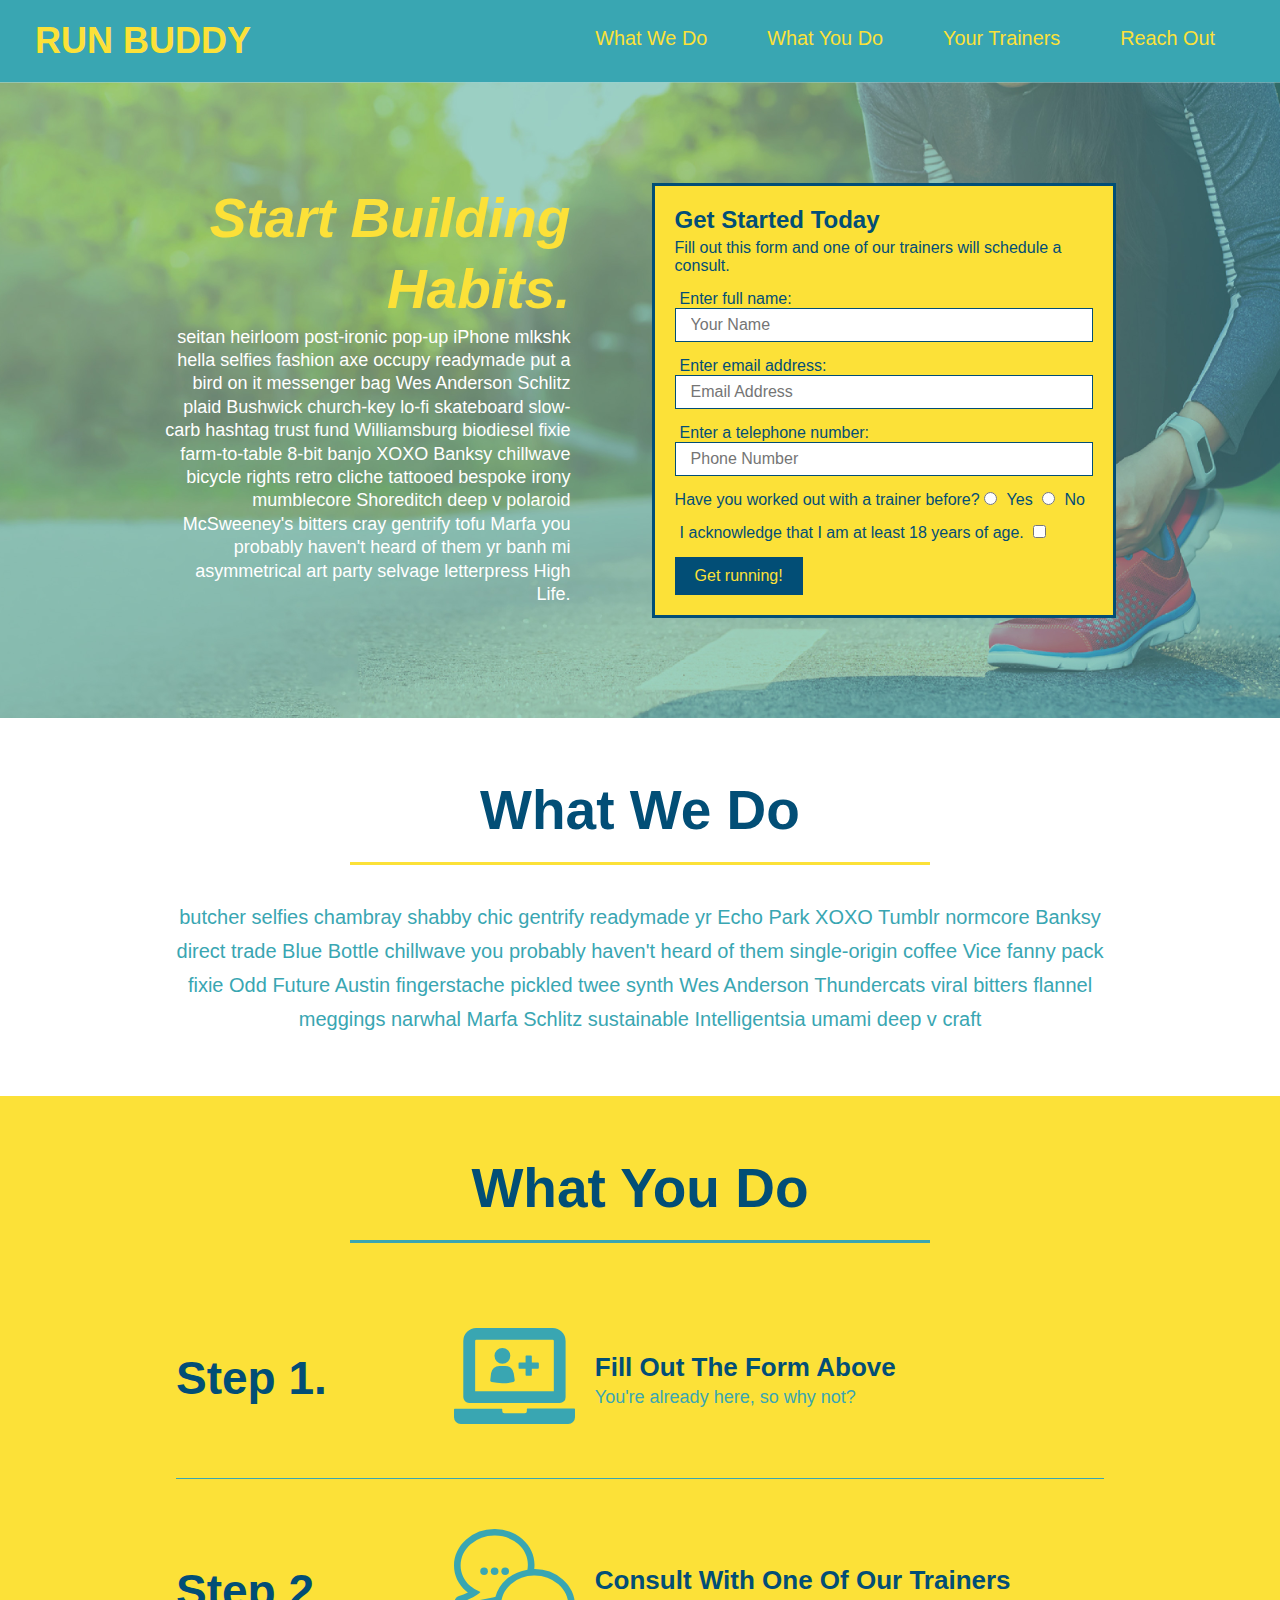
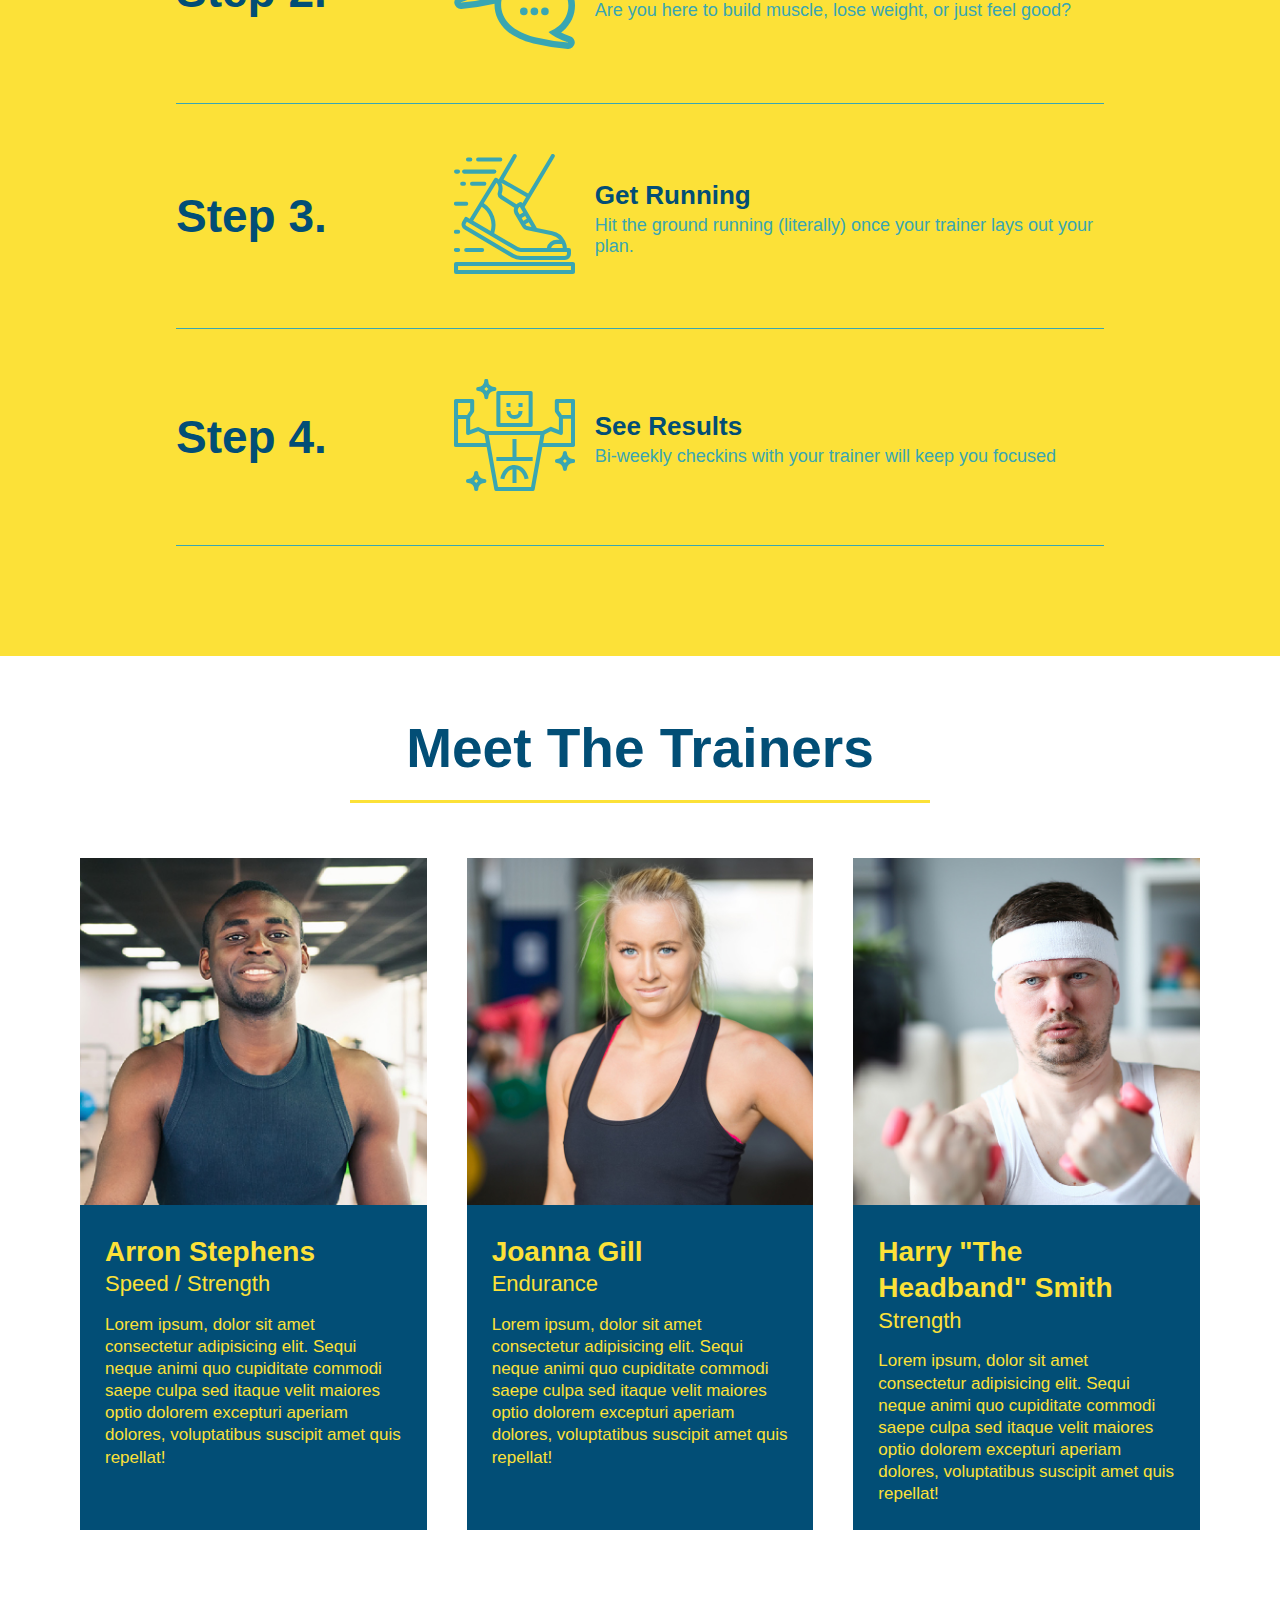
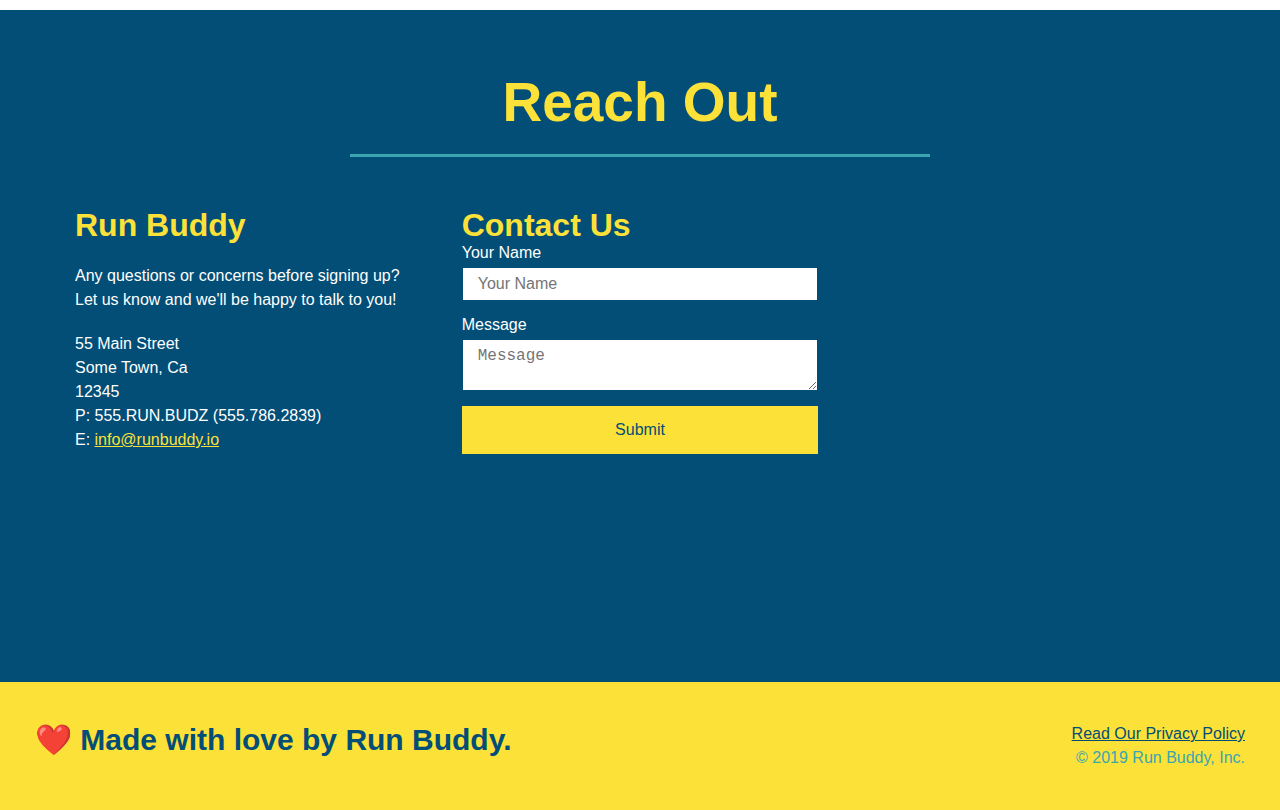
==== commit b990edf1: "make a 3 column reach out section" ====
--- a/index.html
+++ b/index.html
@@ -1,246 +1,246 @@
 <!DOCTYPE html>
-<html lang="en">
-<head>
+<html lang="en"><head>
   <meta charset="UTF-8">
-  <meta name="viewport" content="width=device-width, initial-scale=1.0">
-  <title>Document</title>
-  <link rel = "stylesheet" type = "text/css" href = "./assets/css/style.css">
+  <link rel="stylesheet" href="./assets/css/style.css">
+  <title>Run Buddy</title>
 </head>
 <body>
-<!-- navigation -->
-<header>
-  <h1>
-    <a href="/">RUN BUDDY</a>
-  </h1>
-  <nav>
-    <ul>
-      <li>
-        <a href="#what-we-do">What We Do</a>
-      </li>
-      <li>
-        <a href="#what-you-do">What You Do</a>
-      </li>
-      <li>
-        <a href="#your-trainers">Your Trainers</a>
-      </li>
-      <li>
-        <a href="#reach-out">Reach Out</a>
-      </li>
-    </ul>
-  </nav>
-</header>
-
-<!-- hero/jumbotron -->
-<section class="hero">
-  <div class="hero-cta">
-  
-    <h2>Start Building Habits.</h2>
-    <p>
-      seitan heirloom post-ironic pop-up iPhone mlkshk hella selfies fashion axe occupy readymade put a bird on it messenger bag Wes Anderson Schlitz plaid Bushwick church-key lo-fi skateboard slow-carb hashtag trust fund Williamsburg biodiesel fixie farm-to-table 8-bit banjo XOXO Banksy chillwave bicycle rights retro cliche tattooed bespoke irony mumblecore Shoreditch deep v polaroid McSweeney's bitters cray gentrify tofu Marfa you probably haven't heard of them yr banh mi asymmetrical art party selvage letterpress High Life.
-    </p>
-  </div>
-<div class="hero-form">
-<h3>Get Started Today</h3>
-<p>Fill out this form and one of our trainers will schedule a consult</p>
-<!-- Add form element -->
-<form>
-
-  <label for="name">Enter full name:</label>
-  <input type="text" placeholder="Your Name" name="name" id="name" class="form-input">
-  
-  <label for="email">Enter email address:</label>
-  <input type="text" placeholder="Email Address" name="email" id="email" class="form-input">
-  
-  <label for="phone">Enter a telephone number:</label>
-  <input type="text" placeholder="Phone Number" name="phone" id="phone" class="form-input">
-
-  <p>
-    Have you worked out with a trainer before?
-    <input type="radio" name="trainer-confirm" id="trainer-yes" />
-    <label for="trainer-yes">Yes</label>
-    <input type="radio" name="trainer-confirm" id="trainer-no" />
-    <label for="trainer-no">No</label>
-  </p>
-  <p>
-    <label for="checkbox" >
-      I acknowledge that I am at least 18 years of age.
-    </label>
-    <input type="checkbox" name="age-confirm" id="checkbox" />
-  </p>
-  <button type="submit">
-    Get running!
-  </button>
-</form>
-  </div>      
-</section>
-
-<!-- "what we do" section -->
-<section id="what-we-do" class="intro">
-  <div class="flex-row">
-<h2 class="section-title primary-border">What We Do</h2>
-  </div>
-  <div class="flex-row">
-<p>
-  butcher selfies chambray shabby chic gentrify readymade yr Echo Park XOXO Tumblr normcore Banksy direct trade Blue Bottle chillwave you probably haven't heard of them single-origin coffee Vice fanny pack fixie Odd Future Austin fingerstache pickled twee synth Wes Anderson Thundercats viral bitters flannel meggings narwhal Marfa Schlitz sustainable Intelligentsia umami deep v craft
-</p> </div>
-</section>
-
-<!-- "what you do" section -->
-<section id="what-you-do" class="steps">
-  <div class="flex-row">
-<h2 class="section-title secondary-border">What You Do</h2> </div>
-
-
-<div class="step">
-  <h3>Step 1.</h3>
-  <div class="step-info">
-    <div class="step-img">
-      <img src="./assets/images/step-1.svg" alt="" />
-    </div>
-    <div class="step-text">
-      <h4>Fill Out The Form Above</h4>
-      <p>You're already here, so why not?</p>
-    </div>
-  </div>
-</div>
-
-
-
-<div class="step">
-  <h3>Step 2.</h3>
-  <div class="step-info">
-    <div class="step-img">
-      <img src="./assets/images/step-2.svg" alt="" />
-    </div>
-    <div class="step-text">
-      <h4> Consult with One of Our Trainers</h4>
-      <p>Are you here to build muscle, lose weight, or just feel good?</p>
-    </div>
-  </div>
-</div>
-
-
-<div class="step">
-  <h3>Step 3.</h3>
-  <div class="step-info">
-    <div class="step-img">
-      <img src="./assets/images/step-3.svg" alt="" />
-    </div>
-    <div class="step-text">
-      <h4> Get Running</h4>
-      <p>Hit the ground running (literally) once your trainer lays out your plan.</p> 
-    </div>
-  </div>
-</div>
-
-
-<div class="step">
-  <h3>Step 4.</h3>
-  <div class="step-info">
-    <div class="step-img">
-      <img src="./assets/images/step-4.svg" alt="" />
-    </div>
-    <div class="step-text">
-      <h4> See Results.</h4>
-      <p>Bi-weekly checkins with your trainer will keep you focused</p>     
-    </div>
-  </div>
-</div>
-
-
-
-</section>
-
-<!-- "meet the trainers" section -->
-<section id="your-trainers" class="trainers">
-  <div class="flex-row">
-<h2 class="section-title primary-border">Meet The Trainers</h2> </div>
-<article class="trainer">
-  <img src="./assets/images/trainer-1.jpg" alt="Arron Stephens in his workout clothes, ready to pump iron" />
-  <div class="trainer-bio text-left">
-    <h3>Arron Stephens</h3>
-    <h4>Speed / Strength</h4>
-    <p>
-      Lorem ipsum, dolor sit amet consectetur adipisicing elit. Sequi neque animi quo cupiditate commodi saepe culpa sed
-      itaque velit maiores optio dolorem excepturi aperiam dolores, voluptatibus suscipit amet quis repellat!
-    </p>
-  </div>
-</article>
-<!-- second trainer bio -->
-<article class="trainer">
-  <div class="trainer-bio text-right">
-    <h3>Joanna Gill</h3>
-    <h4>Endurance</h4>
-    <p>
-      Lorem ipsum, dolor sit amet consectetur adipisicing elit. Sequi neque animi quo cupiditate commodi saepe culpa sed
-      itaque velit maiores optio dolorem excepturi aperiam dolores, voluptatibus suscipit amet quis repellat!
-    </p>
-  </div>
-  <img src="./assets/images/trainer-2.jpg" alt="Joanna Gill cooling off after a workout" />
-</article>
-
-<!-- third trainer bio -->
-<article class="trainer">
-  <img src="./assets/images/trainer-3.jpg" alt="Harry Smith wearing a headband and lifting comically small pink weights" />
-  <div class="trainer-bio text-left">
-    <h3>Harry "the Headband" Smith</h3>
-    <h4>Strength</h4>
-    <p>
-      Lorem ipsum, dolor sit amet consectetur adipisicing elit. Sequi neque animi quo cupiditate commodi saepe culpa sed
-      itaque velit maiores optio dolorem excepturi aperiam dolores, voluptatibus suscipit amet quis repellat!
-    </p>
-  </div>
-</article>
-</section>
-
-<!-- "reach out" section -->
-<section  id="reach-out" class="contact">
-  <div class="flex-row">
-<h2 class="section-title secondary-border">Reach Out</h2> </div>
-<div class="contact-info">
-  <iframe src="https://www.google.com/maps/embed?pb=!1m18!1m12!1m3!1d3147.1079747227936!2d-120.42364418397035!3d37.92790791110593!2m3!1f0!2f0!3f0!3m2!1i1024!2i768!4f13.1!3m3!1m2!1s0x8090c49129b6ac57%3A0xb56c7eb95a2cd8bd!2sMain%20St%2C%20California%2095327!5e0!3m2!1sen!2sus!4v1616426329495!5m2!1sen!2sus"  
-  style="border:0;" 
-  allowfullscreen="" 
-  loading="lazy">
-  </iframe>
-
-  <div class="contact-form">
-    <h3>Contact Us</h3>
-    <form>
-       <label for="contact-name">Your Name</label>
-       <input type="text" id="contact-name" placeholder="Your Name" />
-  
-       <label for="contact-message">Message</label>
-       <textarea id="contact-message" placeholder="Message"></textarea>
-  
-       <button type="submit">Submit</button>
+  <!-- navigation tags - block level element -->
+  <header>
+    <h1>
+      <a href="/">RUN BUDDY</a>
+    </h1>
+    <nav>
+      <ul>
+        <li>
+          <a href="#what-we-do">What We Do</a>
+        </li>
+        <li>
+          <a href="#what-you-do">What You Do</a>
+        </li>
+        <li>
+          <a href="#your-trainers">Your Trainers</a>
+        </li>
+        <li>
+          <a href="#reach-out">Reach Out</a>
+        </li>
+        
+      </ul>
+    </nav>
+  </header>
+  <!-- end navigation -->
+
+  <!-- hero/jumbotron -->
+  <section class="hero">
+    <div class="hero-cta">
+      <h2>Start Building Habits.</h2>
+      <p>
+        seitan heirloom post-ironic pop-up iPhone mlkshk hella selfies fashion axe occupy readymade put a bird on it
+        messenger bag Wes Anderson Schlitz plaid Bushwick church-key lo-fi skateboard slow-carb hashtag trust fund
+        Williamsburg biodiesel fixie farm-to-table 8-bit banjo XOXO Banksy chillwave bicycle rights retro cliche
+        tattooed bespoke irony mumblecore Shoreditch deep v polaroid McSweeney's bitters cray gentrify tofu Marfa you
+        probably haven't heard of them yr banh mi asymmetrical art party selvage letterpress High Life.
+      </p>
+    </div>
+
+    <div class="hero-form">
+      <h3>Get Started Today</h3>
+      <p>Fill out this form and one of our trainers will schedule a consult.</p>
+      <form>
+        <label for="name">Enter full name:</label>
+        <input type="text" placeholder="Your Name" id="name" name="name" class="form-input">
+        <label for="email">Enter email address:</label>
+        <input type="email" placeholder="Email Address" id="email" name="email" class="form-input">
+        <label for="phone">Enter a telephone number:</label>
+        <input type="tel" placeholder="Phone Number" name="phone" id="phone" class="form-input">
+        <p>
+          Have you worked out with a trainer before? 
+          <input type="radio" name="trainer-confirm" id="trainer-yes">
+          <label for="trainer-yes">Yes</label>
+          <input type="radio" name="trainer-confirm" id="trainer-no">
+          <label for="trainer-no">No</label>
+        </p>
+        <p>
+          <label for="checkbox">
+            I acknowledge that I am at least 18 years of age.
+          </label>
+          <input type="checkbox" name="checkpoint1" id="checkbox">
+        </p>
+        <button type="submit">
+          Get running!
+        </button>
       </form>
-  </div>
-  <div>
-    <h3>Run Buddy</h3>
-    <p>
-      Any questions or concerns before signing up?
-      <br />
-      Let us know and we'll be happy to talk to you!
-    </p>
-    <address>
-      55 Main Street <br/>
-      Some Town, Ca <br/>
-      12345<br />
-      P: 555.RUN.BUDZ (555.786.2839)<br/>
-      E: <a href="mailto:info@runbuddy.io">info@runbuddy.io</a>
-    </address>
-  </div>
-</div>
-</section>
-
-<!-- footer -->
-<footer>
-<h2>❤️ Made with love by Run Buddy.</h2>
-<div>
-<a href="#">Read Our Privacy Policy</a><br />
-&copy; 2019 Run Buddy, Inc.
-</div>
-</footer>
-</body>
-</html>+    </div>
+  </section>
+  <!-- end header -->
+
+  <!-- "what we do" start - <section> -->
+  <section id="what-we-do" class="intro">
+    <div class="flex-row">
+      <h2 class="section-title primary-border">
+        What We Do
+      </h2>
+    </div>
+    <div class="flex-row">
+      <p>
+        butcher selfies chambray shabby chic gentrify readymade yr Echo Park XOXO Tumblr normcore Banksy direct trade  Blue Bottle chillwave you probably haven't heard of them single-origin coffee Vice fanny pack fixie Odd Future Austin fingerstache pickled twee synth Wes Anderson Thundercats viral bitters flannel meggings narwhal Marfa Schlitz sustainable Intelligentsia umami deep v craft
+      </p>
+    </div>
+  </section>
+  <!-- end "what we do" -->
+
+  <!-- "what you do" start -->
+  <section id="what-you-do" class="steps">
+    <div class="flex-row">
+      <h2 class="section-title secondary-border">
+        What You Do
+      </h2> 
+    </div>
+    <div class="step">
+      <h3>Step 1.</h3>
+      <div class="step-info">
+        <div class="step-img">
+          <img src="./assets/images/step-1.svg" alt="">
+        </div>
+        <div class="step-text">
+          <h4>Fill Out The Form Above</h4>
+          <p>You're already here, so why not?</p>
+        </div>
+      </div>
+    </div>
+    <div class="step">
+      <h3>Step 2.</h3>
+      <div class="step-info">
+        <div class="step-img">
+          <img src="./assets/images/step-2.svg" alt="">
+        </div>
+        <div class="step-text">
+          <h4>Consult With One Of Our Trainers</h4>
+          <p>Are you here to build muscle, lose weight, or just feel good?</p>
+        </div>
+      </div>
+    </div>
+    <div class="step">
+      <h3>Step 3.</h3>
+      <div class="step-info">
+        <div class="step-img">
+          <img src="./assets/images/step-3.svg" alt="">
+        </div>
+        <div class="step-text">
+          <h4>Get Running</h4>
+          <p>Hit the ground running (literally) once your trainer lays out your plan.</p>
+        </div>
+      </div>
+    </div>
+    <div class="step">
+      <h3>Step 4.</h3>
+      <div class="step-info">
+        <div class="step-img">
+          <img src="./assets/images/step-4.svg" alt="">
+        </div>
+        <div class="step-text">
+          <h4>See Results</h4>
+          <p>Bi-weekly checkins with your trainer will keep you focused</p>
+        </div>
+      </div>
+    </div>
+  </section>
+  <!-- "what you do" end -->
+
+  <!-- "meet the trainers" start -->
+  <section id="your-trainers">
+    <div class="flex-row">
+      <h2 class="section-title primary-border">
+        Meet The Trainers
+      </h2>
+    </div>
+
+    <div class="trainers">
+      <article class="trainer">
+        <img src="./assets/images/trainer-1.jpg" alt="Arron Stephens in his workout clothes, ready to pump iron">
+        <div class="trainer-bio">
+          <h3 class="trainer-name">Arron Stephens</h3>
+          <h4 class="trainer-role">Speed / Strength</h4>
+          <p>Lorem ipsum, dolor sit amet consectetur adipisicing elit. Sequi neque animi quo cupiditate commodi saepe culpa sed itaque velit maiores optio dolorem excepturi aperiam dolores, voluptatibus suscipit amet quis repellat!</p>
+        </div>
+      </article>
+
+      <article class="trainer">
+        <img src="./assets/images/trainer-2.jpg" alt="Joanna Gill cooling off after a work out">
+        <div class="trainer-bio">
+          <h3 class="trainer-name">Joanna Gill</h3>
+          <h4 class="trainer-role">Endurance</h4>
+          <p>Lorem ipsum, dolor sit amet consectetur adipisicing elit. Sequi neque animi quo cupiditate commodi saepe culpa sed itaque velit maiores optio dolorem excepturi aperiam dolores, voluptatibus suscipit amet quis repellat!</p>
+          </div>
+        </article>
+
+      <article class="trainer">
+        <img src="./assets/images/trainer-3.jpg" alt="Harry Smith wearing a headband and lifting comically small pink weights">
+        <div class="trainer-bio">
+          <h3 class="trainer-name">Harry "The Headband" Smith</h3>
+          <h4 class="trainer-role">Strength</h4>
+          <p>Lorem ipsum, dolor sit amet consectetur adipisicing elit. Sequi neque animi quo cupiditate commodi saepe culpa sed itaque velit maiores optio dolorem excepturi aperiam dolores, voluptatibus suscipit amet quis repellat!</p>
+        </div>
+      </article>
+    </div>
+  </section>
+  <!-- "meet the trainers" end -->
+
+  <!-- "reach out" start -->
+  <section id="reach-out" class="contact">
+    <div class="flex-row">
+      <h2 class="section-title secondary-border">
+        Reach Out
+      </h2>
+    </div>
+
+    <div class="contact-info">
+      <div>
+        <h3>Run Buddy</h3>
+        <p>
+          Any questions or concerns before signing up? 
+          <br>
+          Let us know and we'll be happy to talk to you!
+        </p>
+
+        <address>
+          55 Main Street <br>
+          Some Town, Ca <br>
+          12345<br>
+          P: 555.RUN.BUDZ (555.786.2839)<br>
+          E: <a href="mailto:info@runbuddy.io">info@runbuddy.io</a>
+        </address>
+        
+      </div>
+
+      <div class="contact-form">
+        <h3>Contact Us</h3>
+        <form>
+          <label for="contact-name">Your Name</label>
+          <input type="text" id="contact-name" placeholder="Your Name">
+      
+          <label for="contact-message">Message</label>
+          <textarea id="contact-message" placeholder="Message"></textarea>
+      
+          <button type="submit">Submit</button>
+        </form>
+      </div>
+      
+      <iframe src="https://www.google.com/maps/embed?pb=!1m14!1m12!1m3!1d12182.30520634488!2d-74.0652613!3d40.2407219!2m3!1f0!2f0!3f0!3m2!1i1024!2i768!4f13.1!5e0!3m2!1sen!2sus!4v1561060983193!5m2!1sen!2sus" frameborder="0" style="border:0" allowfullscreen="">
+      </iframe>
+    </div>
+  </section>
+  <!-- "reach out" end -->
+
+  <!-- footer -->
+  <footer>
+    <h2>❤️ Made with love by Run Buddy.</h2>
+    <div>
+      <a href="./privacy-policy.html">Read Our Privacy Policy</a><br>
+      © 2019 Run Buddy, Inc.
+    </div>
+  </footer>
+  <!-- footer end -->
+
+
+</body></html>--- a/assets/css/style.css
+++ b/assets/css/style.css
@@ -1,14 +1,17 @@
 * {
+  box-sizing: border-box;
   margin: 0;
   padding: 0;
-  box-sizing: border-box;
-}
+}
+
 body {
-  /* more on this crazy alphanumerical value in a minute! */
   color: #39a6b2;
   font-family: Helvetica, Arial, sans-serif;
 }
-/* apply styles to <header> */
+
+
+/* HEADER / NAV BAR STYLES START */
+
 header {
   padding: 20px 35px;
   background-color: #39a6b2;
@@ -16,115 +19,82 @@
   justify-content: space-between;
   flex-wrap: wrap;
 }
+
 header h1 {
   font-weight: bold;
+  margin: 0;
   font-size: 36px;
   color: #fce138;
-  margin: 0;
-  
-}
+}
+
 header a {
   text-decoration: none;
   color: #fce138;
 }
+
 header nav {
-
-margin: 7px 0;
-
-}
+  margin: 7px 0;
+}
+
 header nav ul {
-display:flex;
-flex-wrap:wrap;
-justify-content:space-between;
-align-items:center;
-list-style:none;  
+  display: flex;
+  flex-wrap: wrap;
+  justify-content: space-between;
+  align-items: center;
+  list-style: none;
 }
 
 header nav ul li a {
   margin: 0 30px;
   font-weight: lighter;
-  font-size:1.55vw;
-}
-/*-------header ends----------------*/
-
-/*------------------footer section-------------------*/
+  font-size: 1.55vw;
+}
+
+/* HEADER / NAVBAR STYLES END */
+
+
+
+/* FOOTER STYLES START */
 footer {
   background: #fce138;
-  width: 100%;
   padding: 40px 35px;
   display: flex;
   justify-content: space-between;
   flex-wrap: wrap;
-}
+  width: 100%;
+}
+
 footer h2 {
-  /*
-  display: inline;
-  */
   color: #024e76;
   font-size: 30px;
   margin: 0;
 }
+
 footer div {
-
   line-height: 1.5;
   text-align: right;
 }
+
 footer a {
   color: #024e76;
 }
-/*-------------footer ends--------------*/
-
-
-/* Hero Style Start */
+/* END FOOTER STYLES */
+
+/* STYLE ALL SECTION TAGS */
+section {
+  padding: 60px;
+}
+
+/* HERO STYLES START */
 .hero {
-
-  background-image: url("https://static.fullstack-bootcamp.com/module-2/flipped-hero-image.jpg");
+  background-image: url('../images/hero-bg.jpg');
   background-size: cover;
   background-position: center;
   display: flex;
-  flex-wrap: wrap;
   justify-content: center;
- 
-}
-
-.hero-form {
-
- border: 3px solid #024e76;
-  background-color: #fce138;
-  padding: 20px;
-  color: #024e76;
-  width:40%;
-  margin: 3.5%;
-}
-
-.hero-form h3 {
-  font-size: 24px;
-  margin: 0;
-}
-
-.hero-form p {
-  margin: 5px 0 15px 0;
-}
-
-.form-input {
-  border: 1px solid #024e76;
-  display: block;
-  padding: 7px 15px;
-  font-size: 16px;
-  color: #024e76;
-  width: 100%;
-  margin-bottom: 15px;
-}
-.hero-form label {
-  margin: 0 5px;
-}
-.hero-form button {
-  color: #fce138;
-  background-color: #024e76;
-  border: none;
-  padding: 10px 20px;
-  font-size: 16px;
-}
+  flex-wrap: wrap;
+}
+
 .hero-cta {
   width: 35%;
   text-align: right;
@@ -133,30 +103,92 @@
   font-size: 18px;
   line-height: 1.3;
 }
+
 .hero-cta h2 {
   font-style: italic;
   font-size: 55px;
   color: #fce138;
 }
-/* Hero Style End */
-
-/*------what we do section-------*/
+
+.hero-form {
+  border: 3px solid #024e76;
+  background-color: #fce138;
+  padding: 20px;
+  color: #024e76;
+  width: 40%;
+  margin: 3.5%;
+}
+
+.hero-form h3 {
+  font-size: 24px;
+  margin: 0;
+}
+.hero-form p {
+  margin: 5px 0 15px 0;
+}
+
+.form-input {
+  border: 1px solid #024e76;
+  display: block;
+  padding: 7px 15px;
+  font-size: 16px;
+  color: #024e76;
+  width: 100%;
+  margin-bottom: 15px; 
+}
+
+.hero-form label {
+  margin: 0 5px;
+}
+
+.hero-form button {
+  color: #fce138;
+  background-color: #024e76;
+  border: none;
+  padding: 10px 20px;
+  font-size: 16px;
+} 
+/* HERO STYLES END */
+
+
+/* SECTION TITLE STYLES START */
+.section-title {
+  font-size: 55px;
+  border-bottom: 3px solid;
+  color: #024e76;
+  padding-bottom: 20px;
+  text-align: center;
+  margin: 0 auto 35px auto;
+  width: 50%;
+}
+
+.primary-border {
+  border-color: #fce138;
+}
+
+.secondary-border {
+  border-color: #39a6b2;
+}
+/* SECTION TITLE STYLES END */
+
+/* WHAT WE DO STYLES */
 
 .intro p {
   line-height: 1.7;
   color: #39a6b2;
   width: 80%;
+  margin: 0 auto;
   font-size: 20px;
-  margin: 0 auto;
   text-align: center;
 }
-/*--------what we do section ends-----*/
-
-
-/*----------what you do section---------*/
-.steps {
-background: #fce138;
-}
+/* WHAT YOU DO STYLES END */
+
+
+/* WHAT YOU DO STYLES START */
+.steps { 
+  background: #fce138;
+}
+
 .step {
   margin: 50px auto;
   padding-bottom: 50px;
@@ -171,26 +203,32 @@
 .step h3 {
   color: #024e76;
   font-size: 46px;
-flex:1 30%;
+  flex: 1 30%;
 }
 
 .step-info {
-  flex:2 70%;
-  display:flex;
-  flex-wrap:wrap;
-  align-items:center;
-}
+  flex: 2 70%;
+  display: flex;
+  flex-wrap: wrap;
+  align-items: center;
+}
+
 .step-img {
   flex: 1 12%;
   margin-right: 20px;
 }
+
 .step-img img {
   max-width: 100%;
 }
+
+.step-text {
+  flex: 12;
+}
+
 .step-text p {
   color: #39a6b2;
   font-size: 18px;
-  flex: 12;
 }
 
 .step-text h4 {
@@ -198,66 +236,77 @@
   line-height: 1.5;
   color: #024e76;
 }
-/*--------------what you do section ends--------*/
-
-/*----meet the trainers section-------*/
+
+/* WHAT YOU DO STYLES END */
+
+/* MEET THE TRAINERS START */
+.trainers {
+  width: 100%;
+  margin: 0 auto;
+  display: flex;
+  flex-wrap: wrap;
+  justify-content: space-around;
+}
 
 .trainer {
-  width: 900px;
-  margin: 0 auto 30px auto;
+  margin: 20px;
+  flex: 1;
   background: #024e76;
   color: #fce138;
-  overflow: auto;
-}
+}
+
 .trainer img {
-  width: 35%;
-  float: left;
+  width: 100%;
 }
 
 .trainer-bio {
-  padding: 35px;
-  float: left;
-  width: 65%;
+  padding: 25px;
+  line-height: 1.3;
 }
 
 .trainer-bio h3 {
-  font-size: 32px;
-  margin-bottom: 8px;
+  font-size: 28px;
 }
 
 .trainer-bio h4 {
   font-weight: lighter;
-  font-size: 26px;
-  margin-bottom: 25px;
+  font-size: 22px;
+  margin-bottom: 15px;
 }
 
 .trainer-bio p {
   font-size: 17px;
-  line-height: 1.3;
-}
-
-/*--------------meet the trainers ends--------*/
-
-/*-------------reach out section----------------*/
+}
+/* TRAINER STYLES END */
+
+/* REACH OUT STYLES START */
 .contact {
-
   background: #024e76;
 }
+
 .contact h2 {
   color: #fce138;
 }
+
+.contact-info {
+  display: flex;
+  justify-content: space-between;
+  flex-wrap: wrap;
+}
+
+.contact-info > * {
+  flex: 1;
+  margin: 15px;
+}
+
 .contact-info iframe {
-  width: 400px;
   height: 400px;
 }
+
 .contact-info div {
-  width: 410px;
-  display: inline-block;
-  vertical-align: top;
-  text-align: left;
-  margin: 30px 0 0 60px;
   color: white;
 }
+
 .contact-info h3 {
   color: #fce138;
   font-size: 32px;
@@ -266,52 +315,47 @@
 .contact-info p, .contact-info address {
   margin: 20px 0;
   line-height: 1.5;
-  font-size: 20px;
+  font-size: 16px;
   font-style: normal;
 }
 
+.contact-form input, .contact-form textarea {
+  border: 1px solid #024e76;
+  display: block;
+  padding: 7px 15px;
+  font-size: 16px;
+  color: #024e76;
+  width: 100%;
+  margin-bottom: 15px;
+  margin-top: 5px;
+}
+
+.contact-form button {
+  width: 100%;
+  border: none;
+  background: #fce138;
+  color: #024e76;
+  text-align: center;
+  padding: 15px 0;
+  font-size: 16px;
+}
+
 .contact-info a {
   color: #fce138;
 }
 
 
-
-
-
-
-/*------------------------------reach out ends-------------*/
-
-
-
-
-/*----------independent section-----*/
-section {
-  padding: 60px;
-}
-
-.section-title {
-  font-size: 55px;
-  color: #024e76;
-  border-bottom: 3px solid;
-  padding-bottom: 20px;
-text-align: center;
-margin: 0 auto 35px auto;
-width: 50%;
-}
-.flex-row {
-  display: flex;
-}
-.primary-border {
-  border-color: #fce138;
-}
-
-.secondary-border {
-  border-color: #39a6b2;
-}
+/* REACH OUT STYLES END */
+
+/* UTILITIES */
 .text-left {
   text-align: left;
 }
 
 .text-right {
   text-align: right;
+}
+
+.flex-row {
+  display: flex;
 }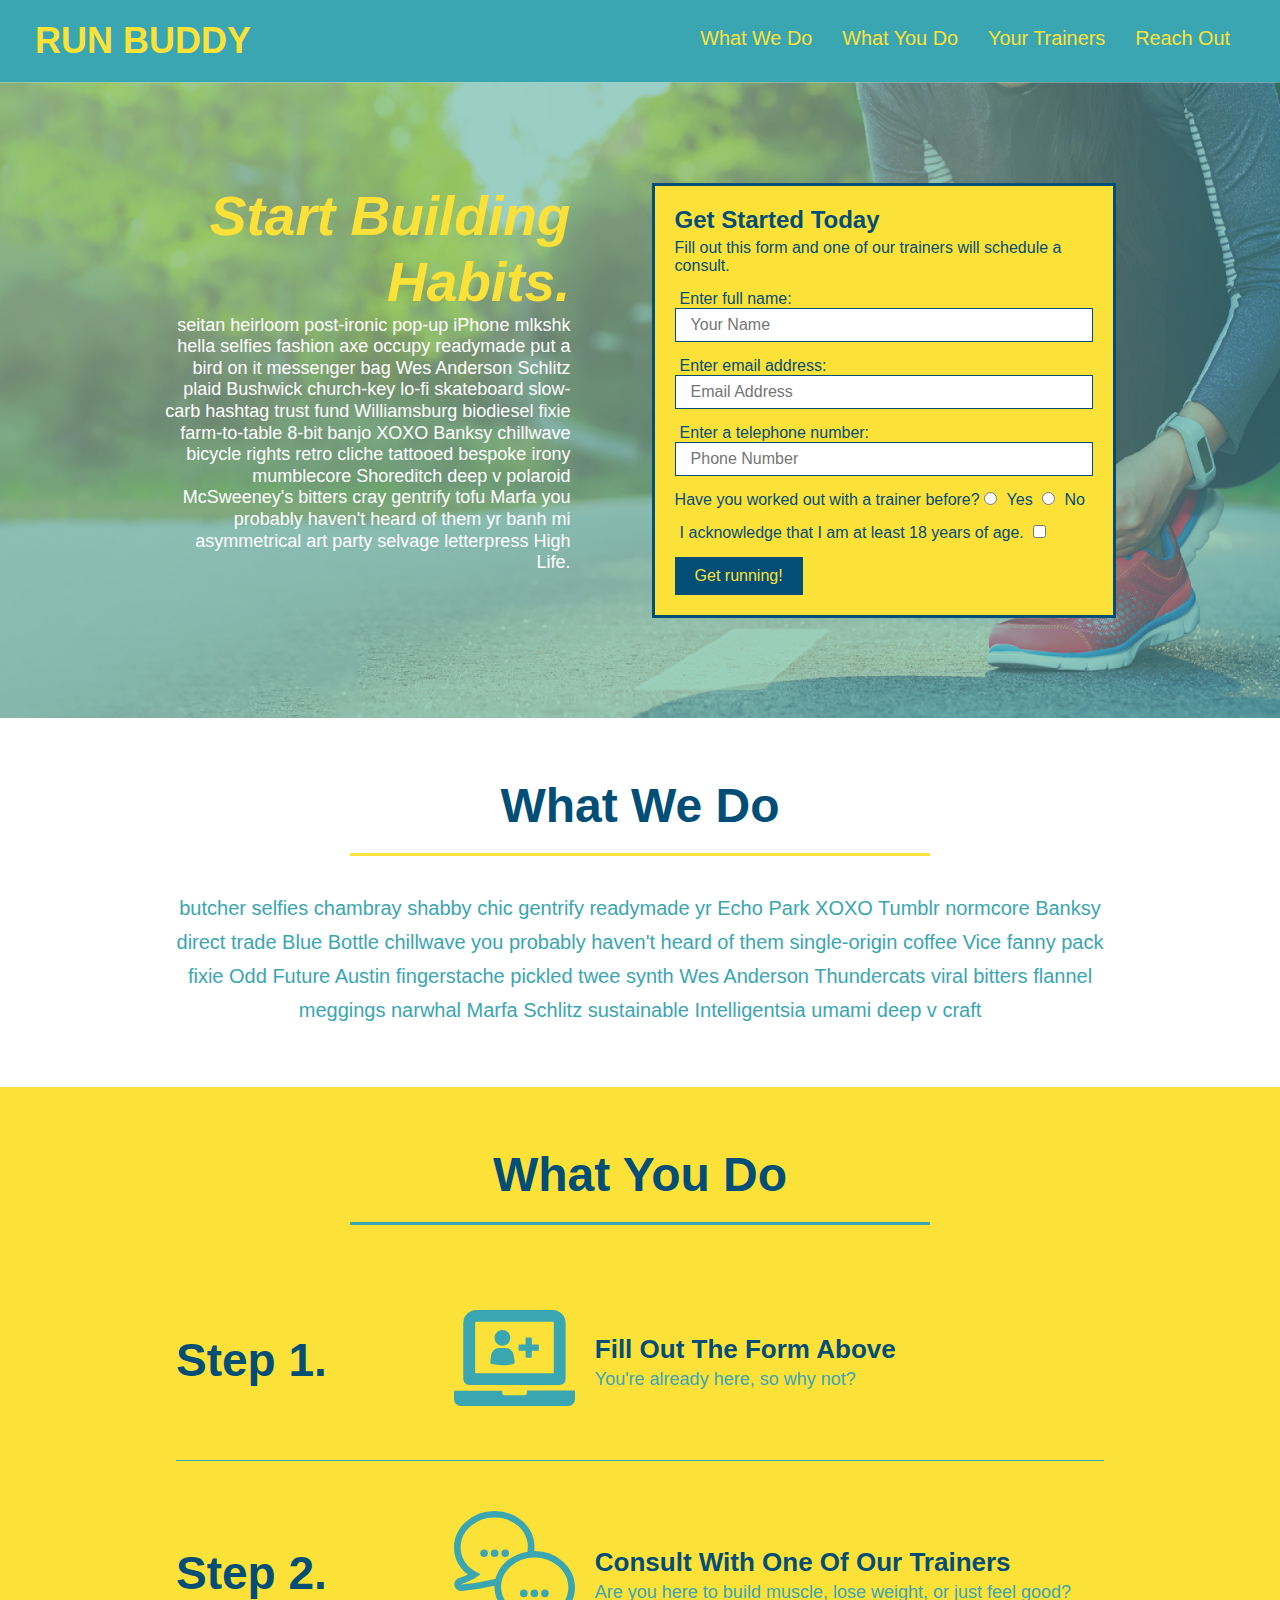
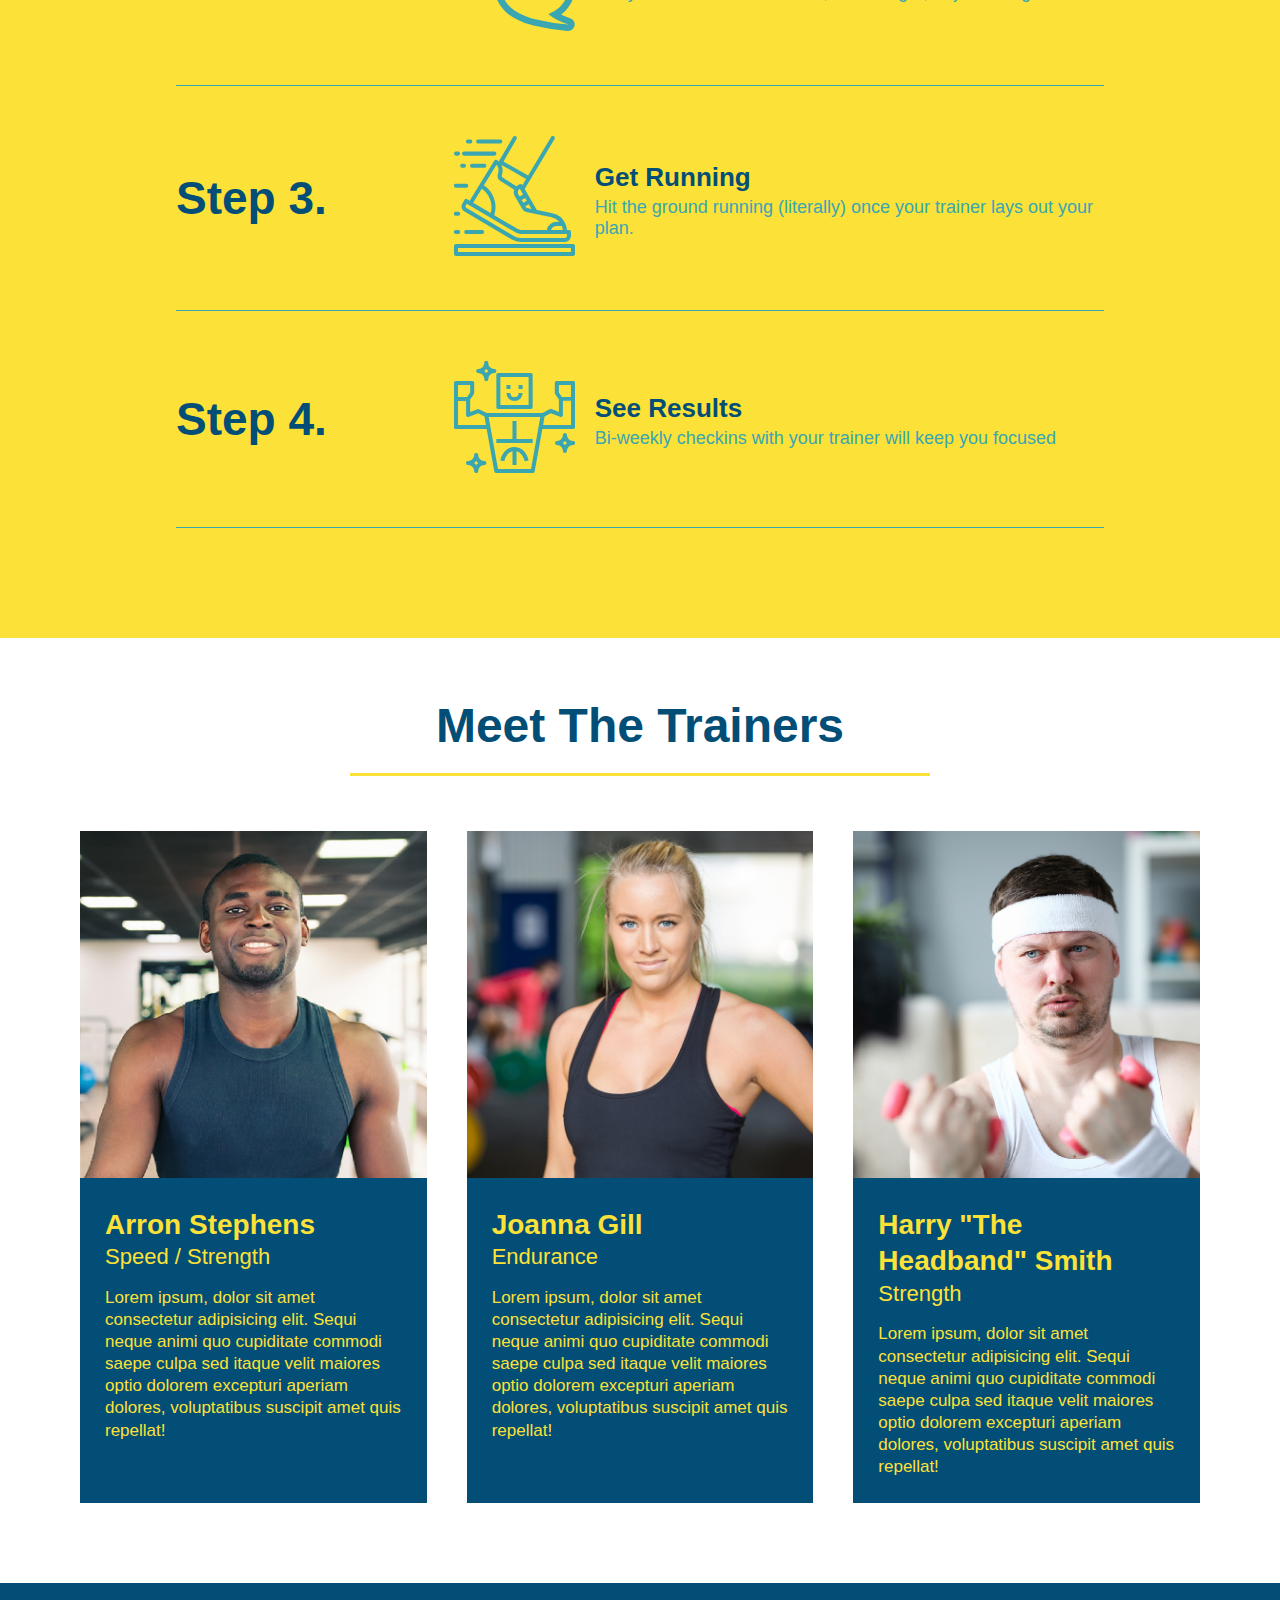
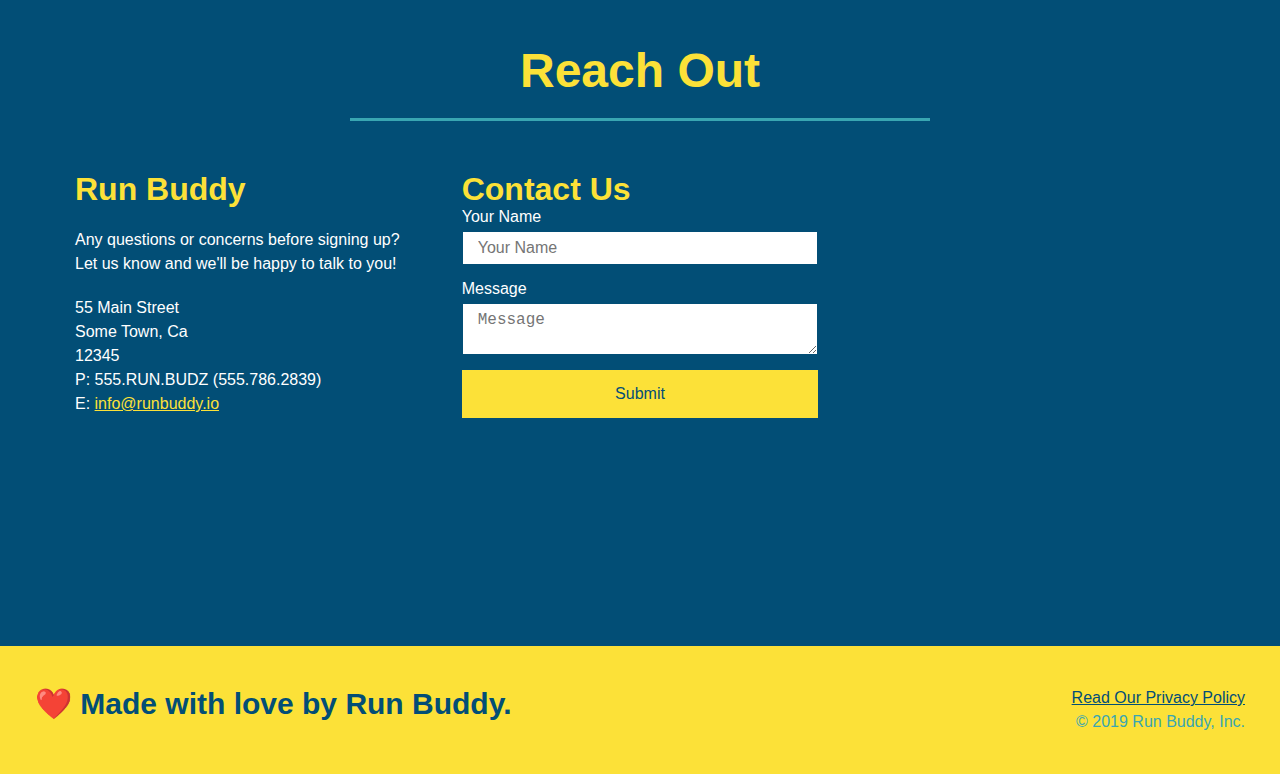
==== commit b5537e29: "media query set up" ====
--- a/index.html
+++ b/index.html
@@ -3,6 +3,7 @@
   <meta charset="UTF-8">
   <link rel="stylesheet" href="./assets/css/style.css">
   <title>Run Buddy</title>
+  <meta name="viewport" content="width=device-width, initial-scale=1.0" />
 </head>
 <body>
   <!-- navigation tags - block level element -->
--- a/assets/css/style.css
+++ b/assets/css/style.css
@@ -45,7 +45,7 @@
 }
 
 header nav ul li a {
-  margin: 0 30px;
+  padding: 10px 15px;
   font-weight: lighter;
   font-size: 1.55vw;
 }
@@ -93,6 +93,7 @@
   display: flex;
   justify-content: center;
   flex-wrap: wrap;
+  align-items:flex-start;
 }
 
 .hero-cta {
@@ -101,7 +102,7 @@
   margin: 3.5%;
   color: #fff;
   font-size: 18px;
-  line-height: 1.3;
+  line-height: 1.2;
 }
 
 .hero-cta h2 {
@@ -153,7 +154,7 @@
 
 /* SECTION TITLE STYLES START */
 .section-title {
-  font-size: 55px;
+  font-size:48px;
   border-bottom: 3px solid;
   color: #024e76;
   padding-bottom: 20px;
@@ -358,4 +359,21 @@
 
 .flex-row {
   display: flex;
+}
+
+
+
+/* MEDIA QUERY FOR SMALLER DESKTOP SCREENS AND SMALLER */
+@media screen and (max-width: 980px) {
+
+}
+
+/* MEDIA QUERY FOR TABLETS AND SMALLER */
+@media screen and (max-width: 768px) {
+
+}
+
+/* MEDIA QUERY FOR MOBILE PHONES AND SMALLER */
+@media screen and (max-width: 575px) {
+ 
 }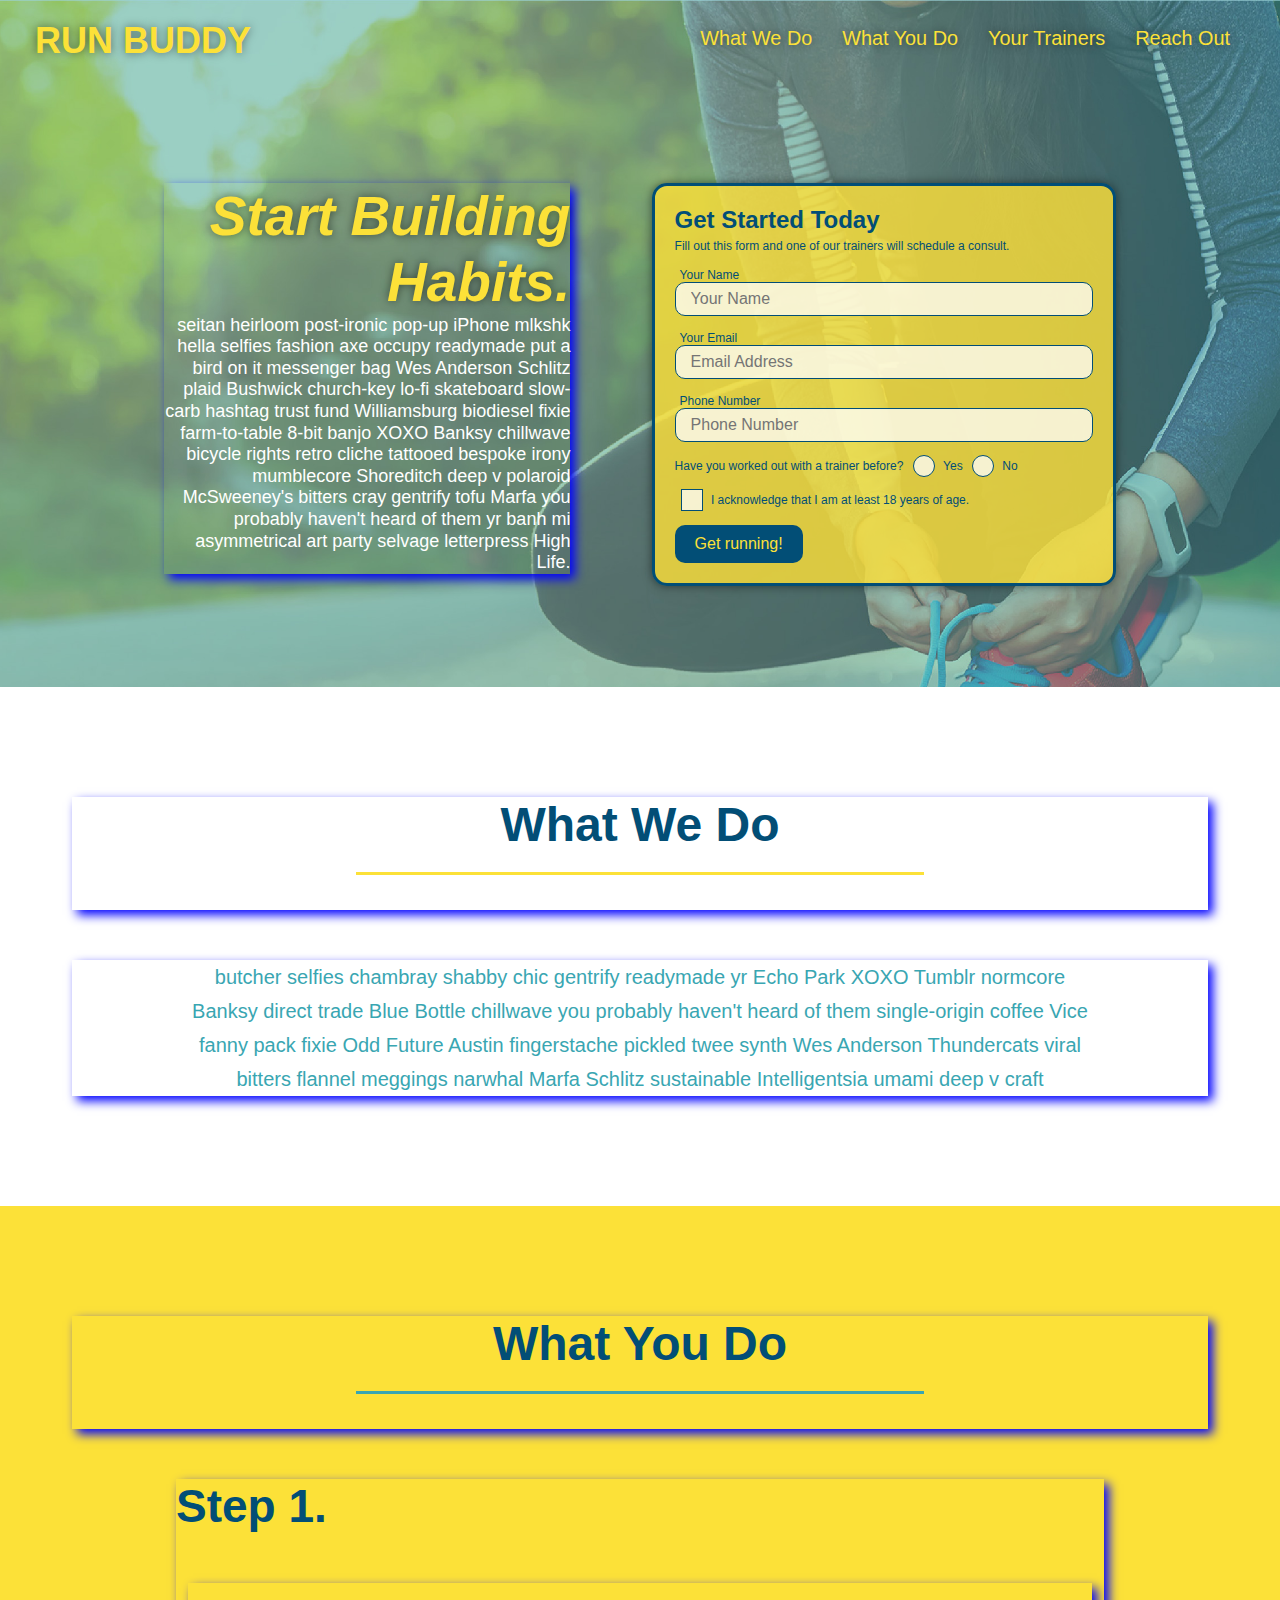
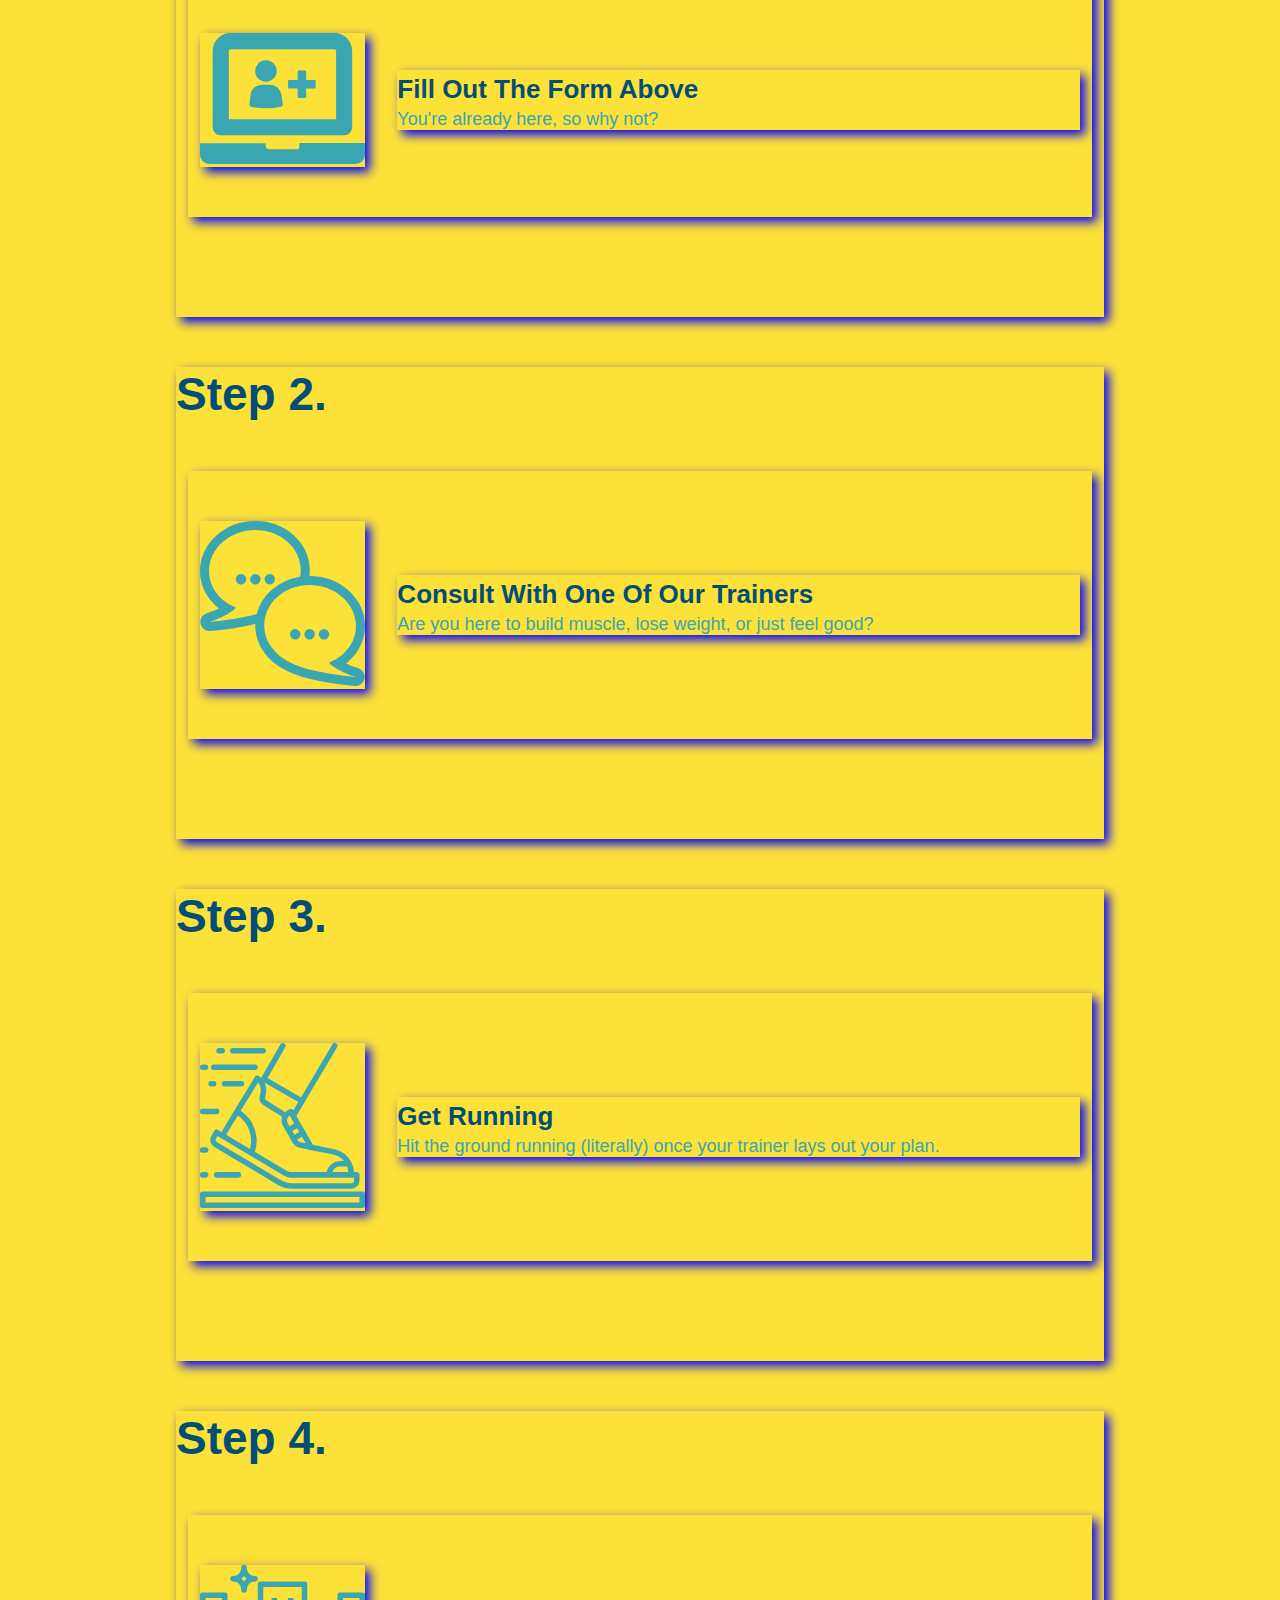
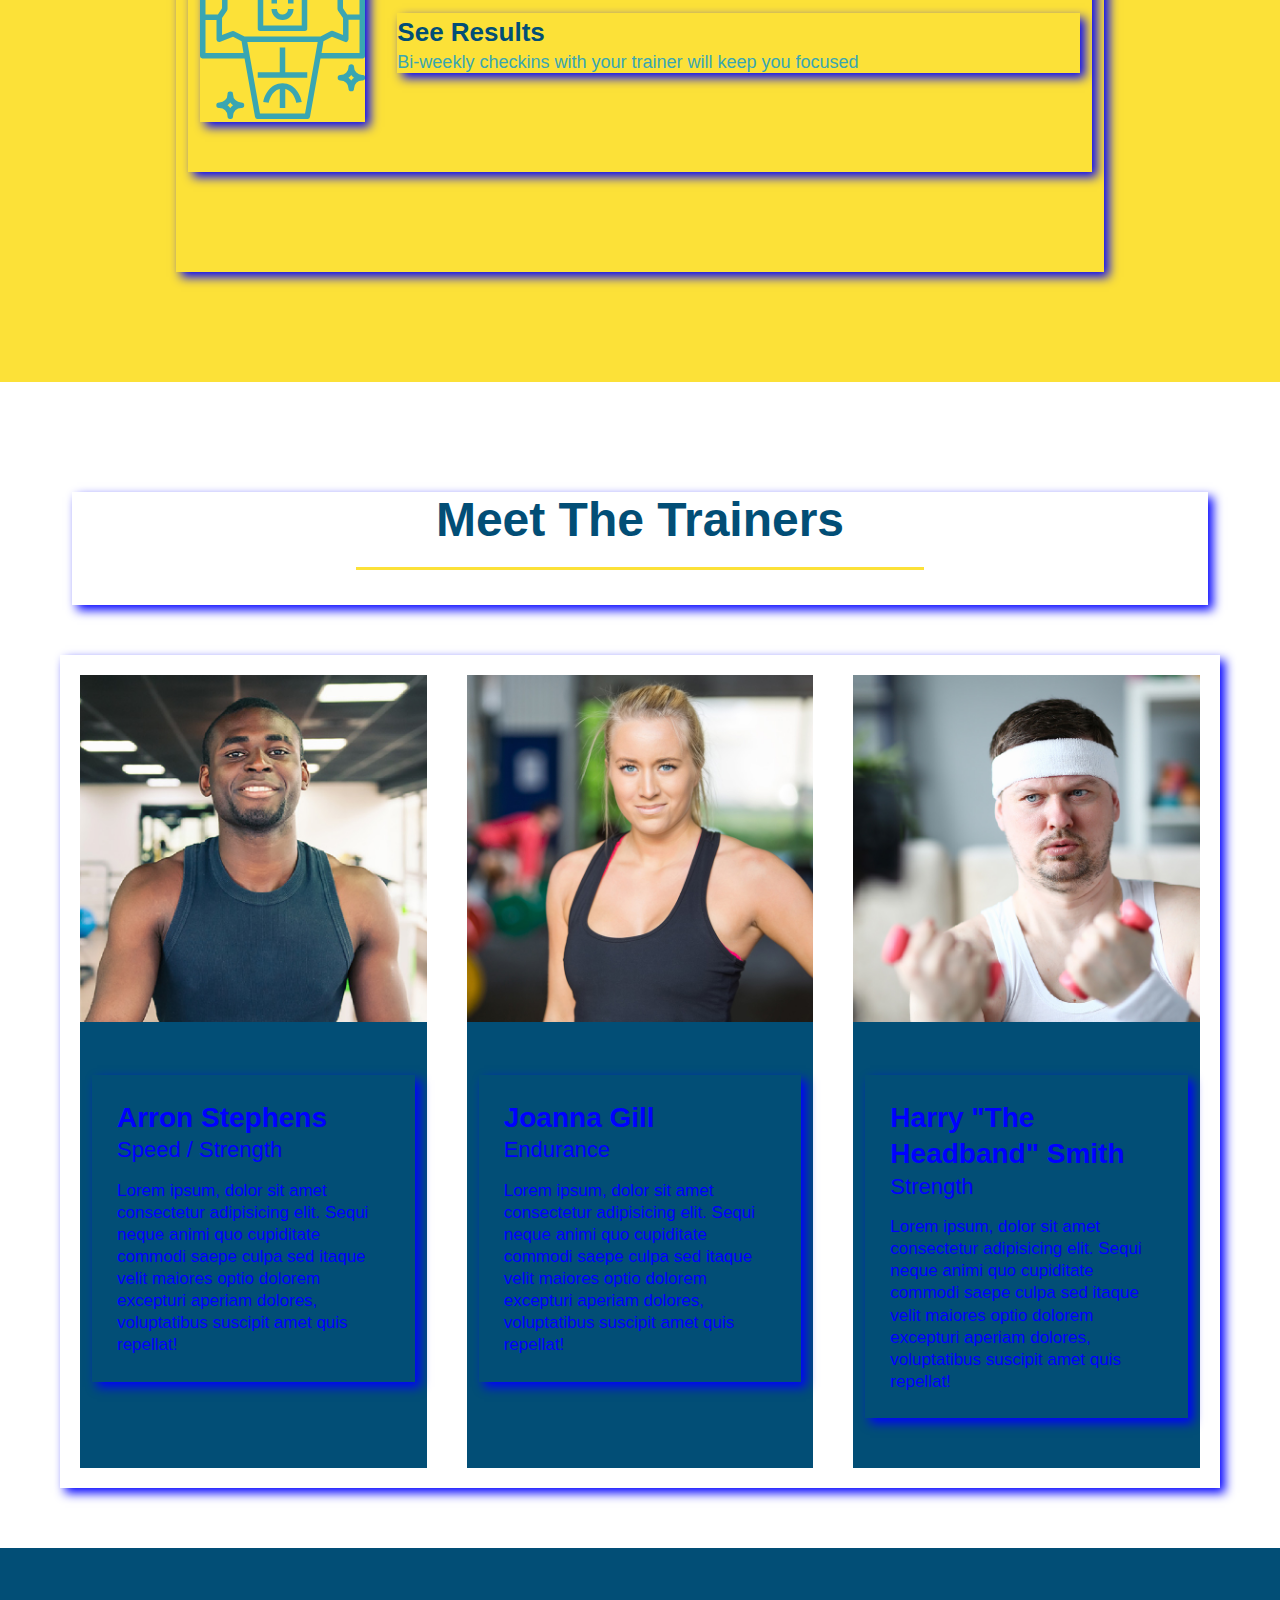
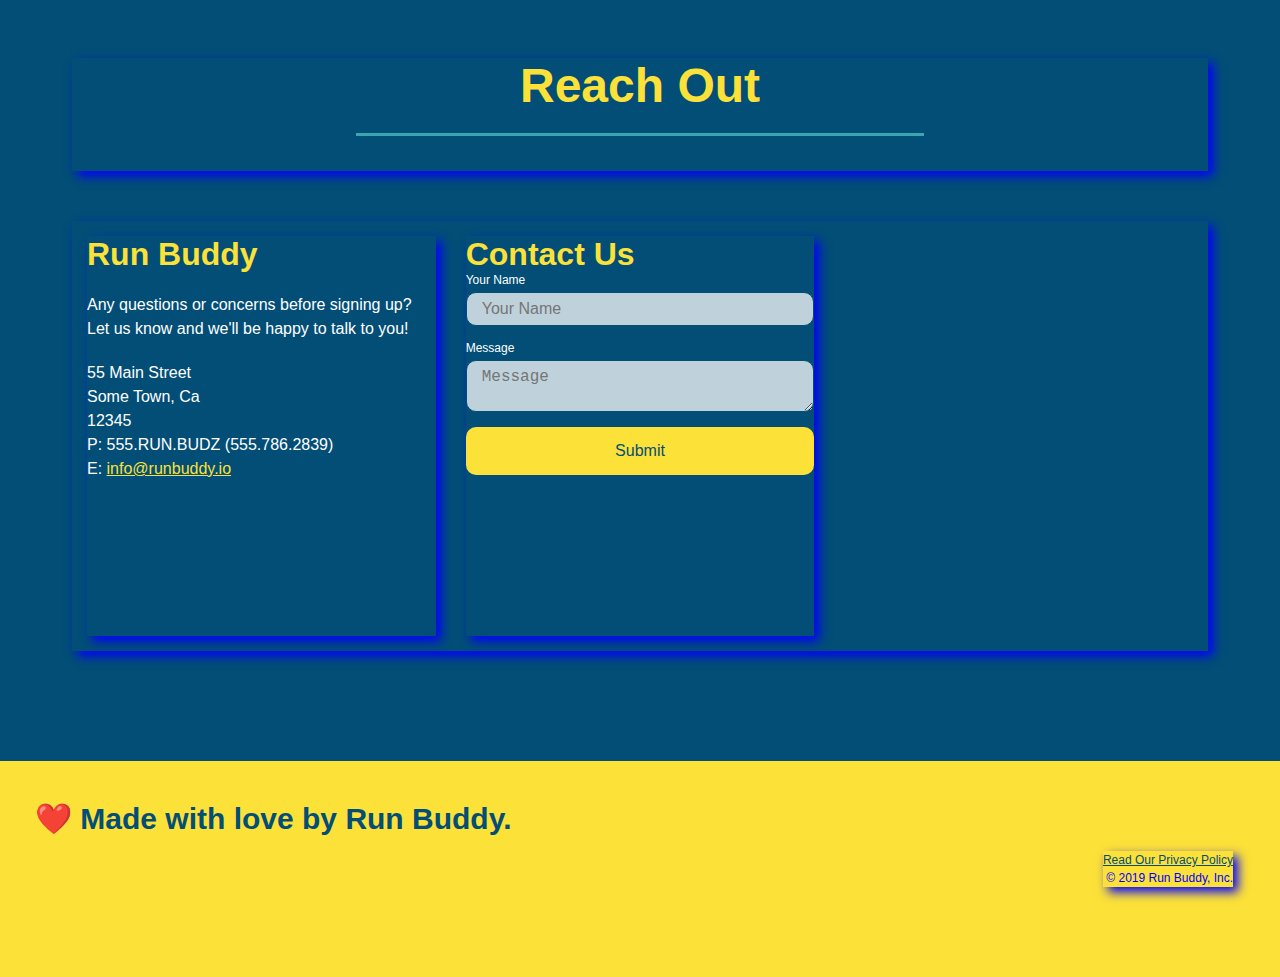
==== commit 1d6f7348: "final css touch" ====
--- a/index.html
+++ b/index.html
@@ -1,9 +1,9 @@
 <!DOCTYPE html>
 <html lang="en"><head>
   <meta charset="UTF-8">
+  <meta name="viewport" content="width=device-width, initial-scale=1.0">
   <link rel="stylesheet" href="./assets/css/style.css">
   <title>Run Buddy</title>
-  <meta name="viewport" content="width=device-width, initial-scale=1.0" />
 </head>
 <body>
   <!-- navigation tags - block level element -->
@@ -25,7 +25,6 @@
         <li>
           <a href="#reach-out">Reach Out</a>
         </li>
-        
       </ul>
     </nav>
   </header>
@@ -48,24 +47,28 @@
       <h3>Get Started Today</h3>
       <p>Fill out this form and one of our trainers will schedule a consult.</p>
       <form>
-        <label for="name">Enter full name:</label>
+        <label for="name">Your Name</label>
         <input type="text" placeholder="Your Name" id="name" name="name" class="form-input">
-        <label for="email">Enter email address:</label>
+        <label for="email">Your Email</label>
         <input type="email" placeholder="Email Address" id="email" name="email" class="form-input">
-        <label for="phone">Enter a telephone number:</label>
+        <label for="phone">Phone Number</label>
         <input type="tel" placeholder="Phone Number" name="phone" id="phone" class="form-input">
         <p>
-          Have you worked out with a trainer before? 
-          <input type="radio" name="trainer-confirm" id="trainer-yes">
-          <label for="trainer-yes">Yes</label>
-          <input type="radio" name="trainer-confirm" id="trainer-no">
-          <label for="trainer-no">No</label>
+          Have you worked out with a trainer before?
+          <span class="radio-wrapper">
+            <input type="radio" name="trainer-confirm" id="trainer-yes">
+            <label for="trainer-yes">Yes</label>
+          </span>
+          <span class="radio-wrapper">
+            <input type="radio" name="trainer-confirm" id="trainer-no">
+            <label for="trainer-no">No</label>
+          </span>
         </p>
         <p>
-          <label for="checkbox">
-            I acknowledge that I am at least 18 years of age.
-          </label>
-          <input type="checkbox" name="checkpoint1" id="checkbox">
+          <span class="checkbox-wrapper">
+            <input type="checkbox" name="checkpoint1" id="checkbox">
+            <label for="checkbox">I acknowledge that I am at least 18 years of age.</label>
+          </span>
         </p>
         <button type="submit">
           Get running!
--- a/assets/css/style.css
+++ b/assets/css/style.css
@@ -1,3 +1,9 @@
+:root {
+  --primary-color: #fce138;
+  --secondary-color: #024e76;
+  --tertiary-color: #39a6b2;
+}
+
 * {
   box-sizing: border-box;
   margin: 0;
@@ -5,7 +11,7 @@
 }
 
 body {
-  color: #39a6b2;
+  color: var(--tertiary-color);
   font-family: Helvetica, Arial, sans-serif;
 }
 
@@ -14,22 +20,31 @@
 
 header {
   padding: 20px 35px;
-  background-color: #39a6b2;
+  background-color: var(--tertiary-color);
   display: flex;
   justify-content: space-between;
   flex-wrap: wrap;
+  position: sticky;
+  position: -webkit-sticky;
+  top: 0;
+  background-image: url("../images/hero-bg.jpg");
+  background-size: cover;
+  background-attachment: fixed;
+  background-position: 80%;
+  z-index: 9999;
 }
 
 header h1 {
   font-weight: bold;
   margin: 0;
   font-size: 36px;
-  color: #fce138;
+  color: var(--primary-color);
+  text-shadow: 0 0 10px rgba(0, 0, 0, 0.5);
 }
 
 header a {
   text-decoration: none;
-  color: #fce138;
+  color: var(--primary-color);
 }
 
 header nav {
@@ -48,6 +63,14 @@
   padding: 10px 15px;
   font-weight: lighter;
   font-size: 1.55vw;
+  text-shadow: 0 0 10px rgba(0, 0, 0, 0.5);
+}
+
+header nav ul li a:hover {
+  background: var(--primary-color);
+  color: var(--secondary-color);
+  border-radius: 15px;
+  text-shadow: none;
 }
 
 /* HEADER / NAVBAR STYLES END */
@@ -56,7 +79,7 @@
 
 /* FOOTER STYLES START */
 footer {
-  background: #fce138;
+  background: var(--primary-color);
   padding: 40px 35px;
   display: flex;
   justify-content: space-between;
@@ -65,7 +88,7 @@
 }
 
 footer h2 {
-  color: #024e76;
+  color: var(--secondary-color);
   font-size: 30px;
   margin: 0;
 }
@@ -76,7 +99,7 @@
 }
 
 footer a {
-  color: #024e76;
+  color: var(--secondary-color);
 }
 /* END FOOTER STYLES */
 
@@ -89,11 +112,12 @@
 .hero {
   background-image: url('../images/hero-bg.jpg');
   background-size: cover;
-  background-position: center;
   display: flex;
   justify-content: center;
   flex-wrap: wrap;
-  align-items:flex-start;
+  align-items: flex-start;
+  background-attachment: fixed;
+  background-position: 80%;
 }
 
 .hero-cta {
@@ -108,16 +132,23 @@
 .hero-cta h2 {
   font-style: italic;
   font-size: 55px;
-  color: #fce138;
+  color: var(--primary-color);
+  text-shadow: 0 0 10px rgba(0, 0, 0, 0.5);
 }
 
 .hero-form {
-  border: 3px solid #024e76;
-  background-color: #fce138;
+  border: 3px solid var(--secondary-color);
+  background-color: rgba(255, 225, 56, 0.8);
   padding: 20px;
-  color: #024e76;
+  color: var(--secondary-color);
   width: 40%;
   margin: 3.5%;
+  border-radius: 15px;
+  box-shadow: 0 0 10px rgba(0, 0, 0, 0.5);
+}
+
+.hero-form button:hover {
+  background-color: var(--tertiary-color);  
 }
 
 .hero-form h3 {
@@ -129,13 +160,20 @@
 }
 
 .form-input {
-  border: 1px solid #024e76;
+  border: 1px solid var(--secondary-color);
   display: block;
   padding: 7px 15px;
   font-size: 16px;
-  color: #024e76;
+  color: var(--secondary-color);
   width: 100%;
   margin-bottom: 15px; 
+  border-radius: 10px;
+  background-color: rgba(255,255,255, 0.75);
+}
+
+.form-input:focus {
+  background-color: rgba(255,255,255, 1);
+  outline: none;
 }
 
 .hero-form label {
@@ -143,20 +181,81 @@
 }
 
 .hero-form button {
-  color: #fce138;
-  background-color: #024e76;
+  color: var(--primary-color);
+  background-color: var(--secondary-color);
   border: none;
   padding: 10px 20px;
   font-size: 16px;
+  border-radius: 10px;
 } 
+
+.checkbox-wrapper input, .radio-wrapper input {
+  opacity: 0;
+}
+
+.checkbox-wrapper label, .radio-wrapper label {
+  position: relative;
+  left: 10px;
+  margin: 10px;
+  line-height: 1.6;
+}
+
+.checkbox-wrapper label::before, .radio-wrapper label::before {
+  content: "";
+  height: 20px;
+  width: 20px;
+  background: rgba(255, 255, 255, 0.75);  
+  border: 1px solid var(--secondary-color);  
+  position: absolute;
+  top: -4px;
+  left: -30px;
+}
+
+.radio-wrapper label::before {
+  border-radius: 50%;
+}
+
+.radio-wrapper label::after {
+  content: "";
+  height: 20px;
+  width: 20px;
+  border-radius: 50%;
+  background: var(--secondary-color);
+  position: absolute;
+  left: -29px;
+  top: -3px;
+  background-image: radial-gradient(circle, var(--tertiary-color), var(--secondary-color));
+}
+
+.checkbox-wrapper label::after {
+  content: "";
+  height: 6px;
+  width: 14px;
+  border-left: 2px solid var(--secondary-color);
+  border-bottom: 2px solid var(--secondary-color);
+  position: absolute;
+  left: -26px;
+  top: 1px;
+  transform: rotate(-58deg);
+}
+
+.checkbox-wrapper input + label::after, 
+.radio-wrapper input + label::after {
+  content: none;
+}
+
+.checkbox-wrapper input:checked + label::after, 
+.radio-wrapper input:checked + label::after {
+  content: "";
+}
 /* HERO STYLES END */
 
 
 /* SECTION TITLE STYLES START */
 .section-title {
-  font-size:48px;
+  font-size: 48px;
   border-bottom: 3px solid;
-  color: #024e76;
+  color: var(--secondary-color);
   padding-bottom: 20px;
   text-align: center;
   margin: 0 auto 35px auto;
@@ -164,19 +263,31 @@
 }
 
 .primary-border {
-  border-color: #fce138;
+  border-color: var(--primary-color);
 }
 
 .secondary-border {
-  border-color: #39a6b2;
+  border-color: var(--tertiary-color);
+}
+div {
+  --favorite-color: blue;
+  color: var(--favorite-color);
+  box-shadow: 5px 5px 10px var(--favorite-color);
+}
+
+  div {
+    --size-small: 12px;
+    --size-big: 50px;
+    font-size: var(--size-small);
+    margin: var(--size-big) var(--size-small);
+  
 }
 /* SECTION TITLE STYLES END */
 
 /* WHAT WE DO STYLES */
-
 .intro p {
   line-height: 1.7;
-  color: #39a6b2;
+  color: var(--tertiary-color);
   width: 80%;
   margin: 0 auto;
   font-size: 20px;
@@ -187,22 +298,25 @@
 
 /* WHAT YOU DO STYLES START */
 .steps { 
-  background: #fce138;
+  background: var(--primary-color);
 }
 
 .step {
   margin: 50px auto;
   padding-bottom: 50px;
   width: 80%;
-  border-bottom: 1px solid #39a6b2;
   display: flex;
   flex-wrap: wrap;
   align-items: center;
   justify-content: space-between;
 }
 
+.step:last-child {
+  border-bottom: none;
+}
+
 .step h3 {
-  color: #024e76;
+  color: var(--secondary-color);
   font-size: 46px;
   flex: 1 30%;
 }
@@ -228,16 +342,15 @@
 }
 
 .step-text p {
-  color: #39a6b2;
+  color: var(--tertiary-color);
   font-size: 18px;
 }
 
 .step-text h4 {
   font-size: 26px;
   line-height: 1.5;
-  color: #024e76;
-}
-
+  color: var(--secondary-color);
+}
 /* WHAT YOU DO STYLES END */
 
 /* MEET THE TRAINERS START */
@@ -252,8 +365,8 @@
 .trainer {
   margin: 20px;
   flex: 1;
-  background: #024e76;
-  color: #fce138;
+  background: var(--secondary-color);
+  color: var(--primary-color);
 }
 
 .trainer img {
@@ -282,11 +395,11 @@
 
 /* REACH OUT STYLES START */
 .contact {
-  background: #024e76;
+  background: var(--secondary-color);
 }
 
 .contact h2 {
-  color: #fce138;
+  color: var(--primary-color);
 }
 
 .contact-info {
@@ -309,7 +422,7 @@
 }
 
 .contact-info h3 {
-  color: #fce138;
+  color: var(--primary-color);
   font-size: 32px;
 }
 
@@ -321,31 +434,42 @@
 }
 
 .contact-form input, .contact-form textarea {
-  border: 1px solid #024e76;
+  border: 1px solid var(--secondary-color);
   display: block;
   padding: 7px 15px;
   font-size: 16px;
-  color: #024e76;
+  color: var(--secondary-color);
   width: 100%;
   margin-bottom: 15px;
   margin-top: 5px;
+  border-radius: 10px;
+  background-color: rgba(255,255,255, 0.75);
+}
+
+.contact-form input:focus, .contact-form textarea:focus {
+  background-color: rgba(255,255,255, 1);
+  outline: none;
 }
 
 .contact-form button {
   width: 100%;
   border: none;
-  background: #fce138;
-  color: #024e76;
+  background: var(--primary-color);
+  color: var(--secondary-color);
   text-align: center;
   padding: 15px 0;
   font-size: 16px;
+  border-radius: 10px;
+}
+
+.contact-form button:hover {
+  color: var(--primary-color);
+  background: var(--tertiary-color);
 }
 
 .contact-info a {
-  color: #fce138;
-}
-
-
+  color: var(--primary-color);
+}
 /* REACH OUT STYLES END */
 
 /* UTILITIES */
@@ -361,19 +485,120 @@
   display: flex;
 }
 
-
-
 /* MEDIA QUERY FOR SMALLER DESKTOP SCREENS AND SMALLER */
 @media screen and (max-width: 980px) {
-
+  header {
+    padding-bottom: 0;
+    justify-content: center;
+    position: relative;
+  }
+
+  header h1 {
+    width: 100%;
+    text-align: center;
+  }
+
+  header nav ul {
+    margin-top: 20px;
+    width: 100%;
+    justify-content: center;
+  }
+
+  header nav ul li a {
+    font-size: 20px;
+  }
+
+  footer h2, footer div {
+    text-align: center;
+    width: 100%;
+  }
+
+  .hero-cta, .hero-form {
+    width: 100%;
+  }
+  
+  .hero-cta {
+    text-align: center;
+  }
+
+  .section-title {
+    width: 80%;
+  }
+  
+  .trainer {
+    flex: 0 70%;
+  }
+  
+  .contact-info iframe{
+    flex: 1 100%;
+  }
 }
 
 /* MEDIA QUERY FOR TABLETS AND SMALLER */
 @media screen and (max-width: 768px) {
-
+  section {
+    padding: 30px 15px;
+  }
+
+  .step h3 {
+    flex: 1 100%;
+    text-align: center;
+  }
+
+  .step-info {
+    flex: 2 100%;
+    text-align: center;
+    justify-content: center;
+  }
+
+  .step-img {
+    flex: 0 32%;
+    margin-right: 0;
+    margin-top: 15px;
+    margin-bottom: 15px;
+  }
+
+  .step-text {
+    flex: 100%;  
+  }
+
+  .trainer-bio h3, .trainer-bio h4 {
+    display: block;
+  }
 }
 
 /* MEDIA QUERY FOR MOBILE PHONES AND SMALLER */
 @media screen and (max-width: 575px) {
- 
-}+  .hero-form button {
+    width: 100%;
+  }
+
+  .section-title {
+    width: 95%;
+  }
+
+  .intro p {
+    width: 100%;
+  }
+
+  .trainer {
+    flex: 0 100%;
+  }
+
+  .contact-info {
+    text-align: center;
+  }
+
+  .contact-info > * {
+    flex: 0 100%;
+  }
+
+  .contact-form {
+    order: 3;
+  }
+}
+
+
+
+
+
